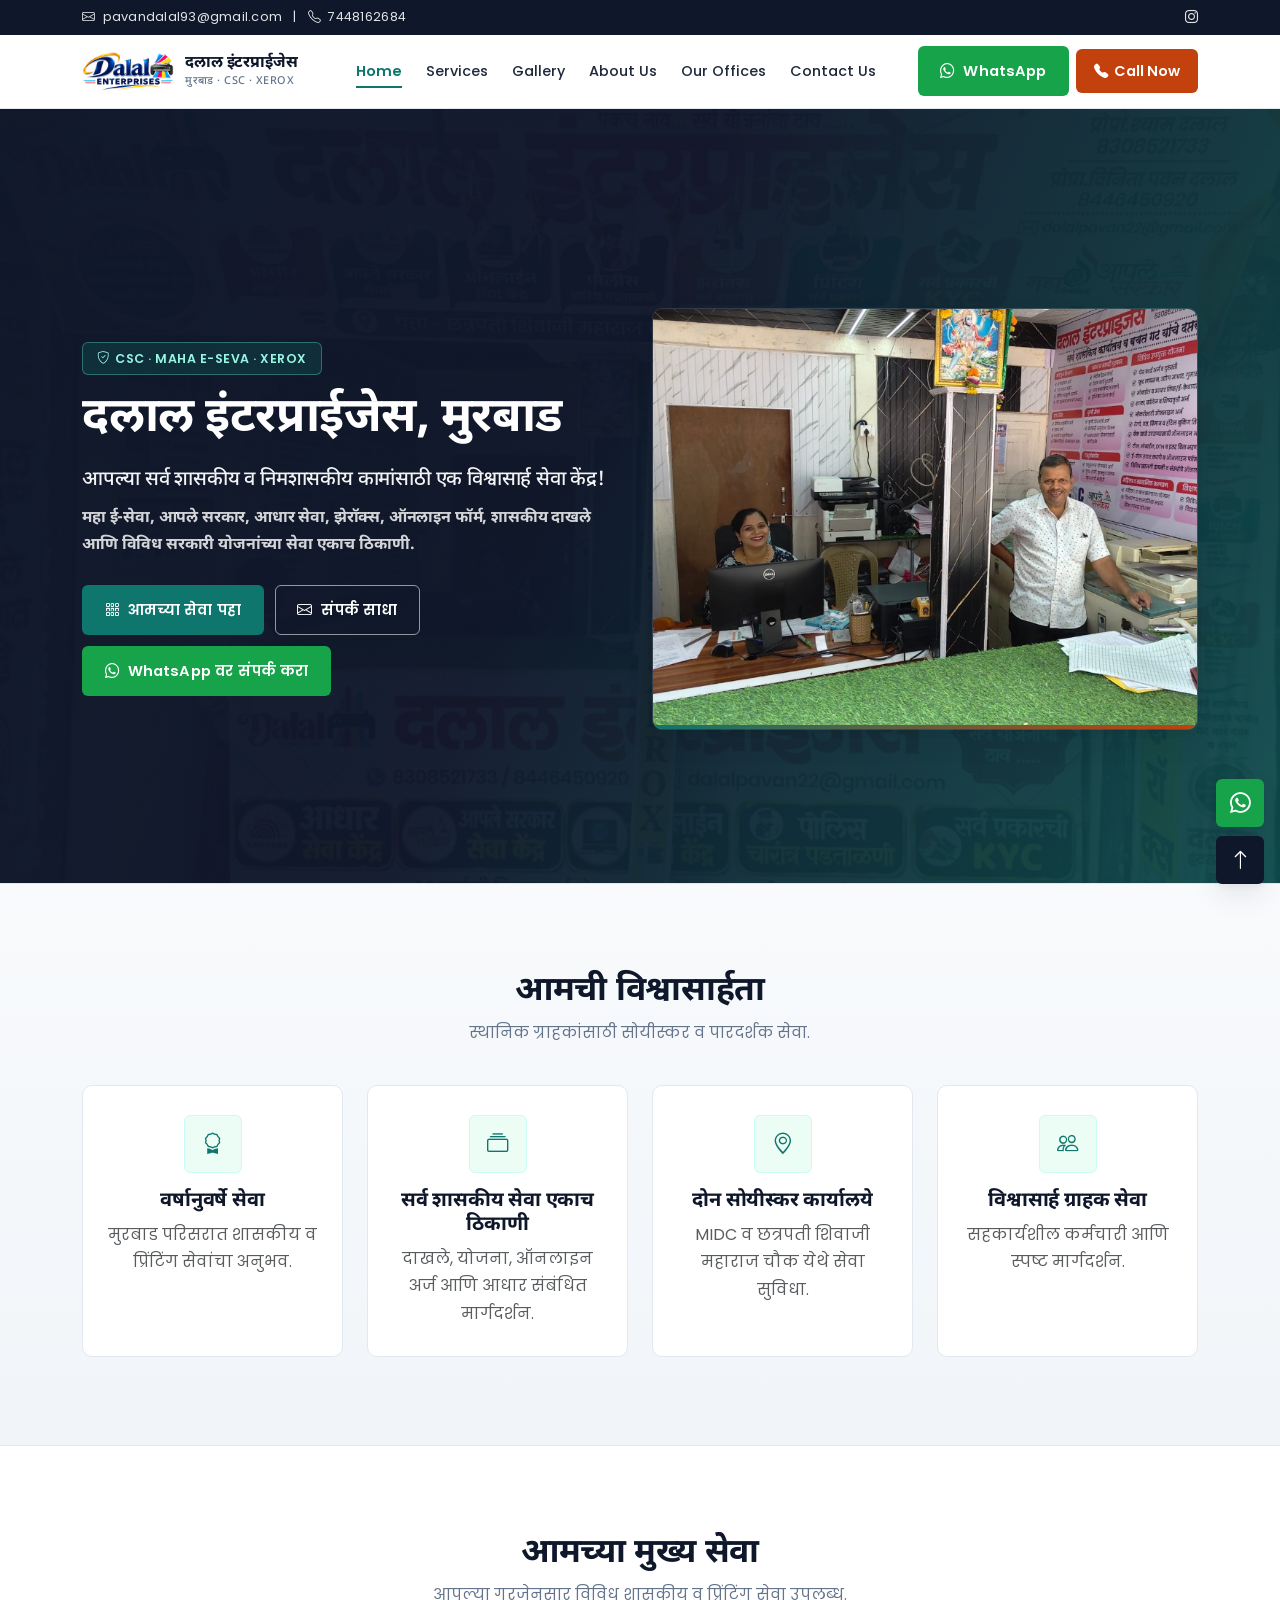
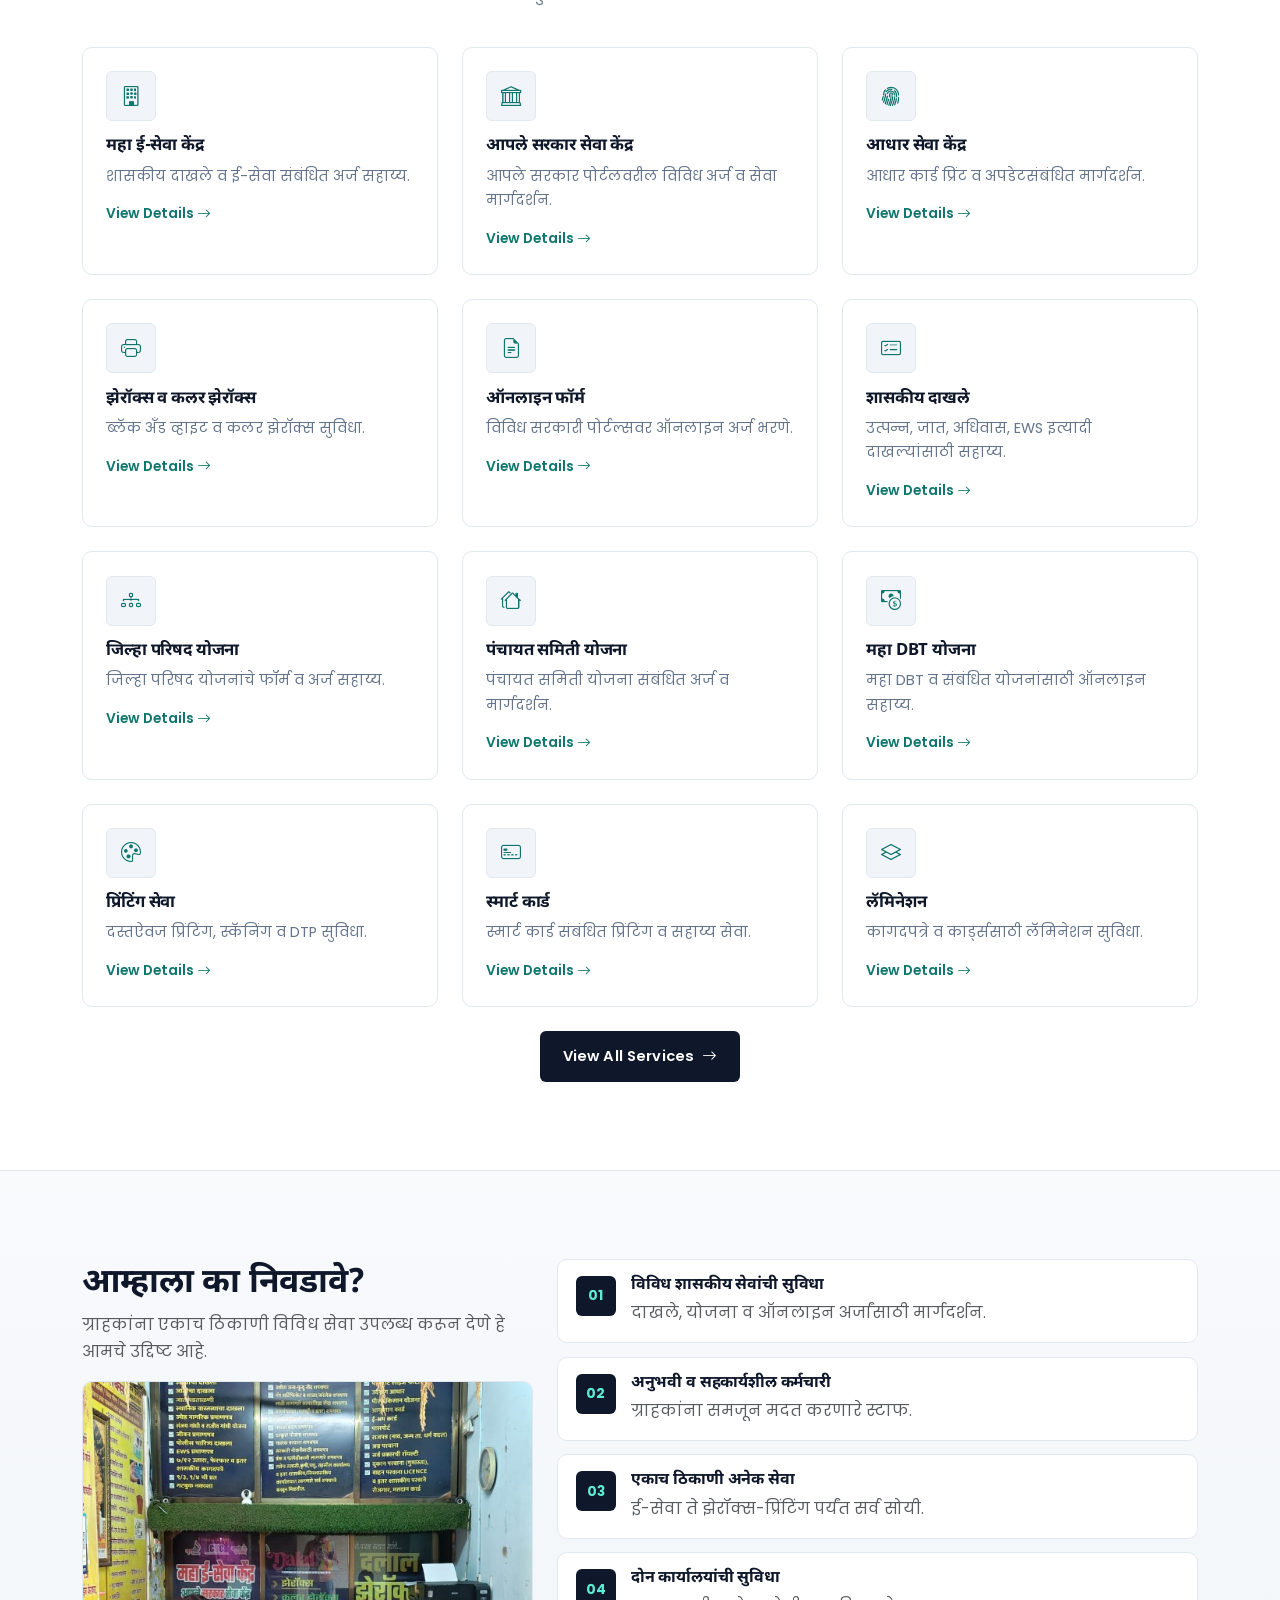
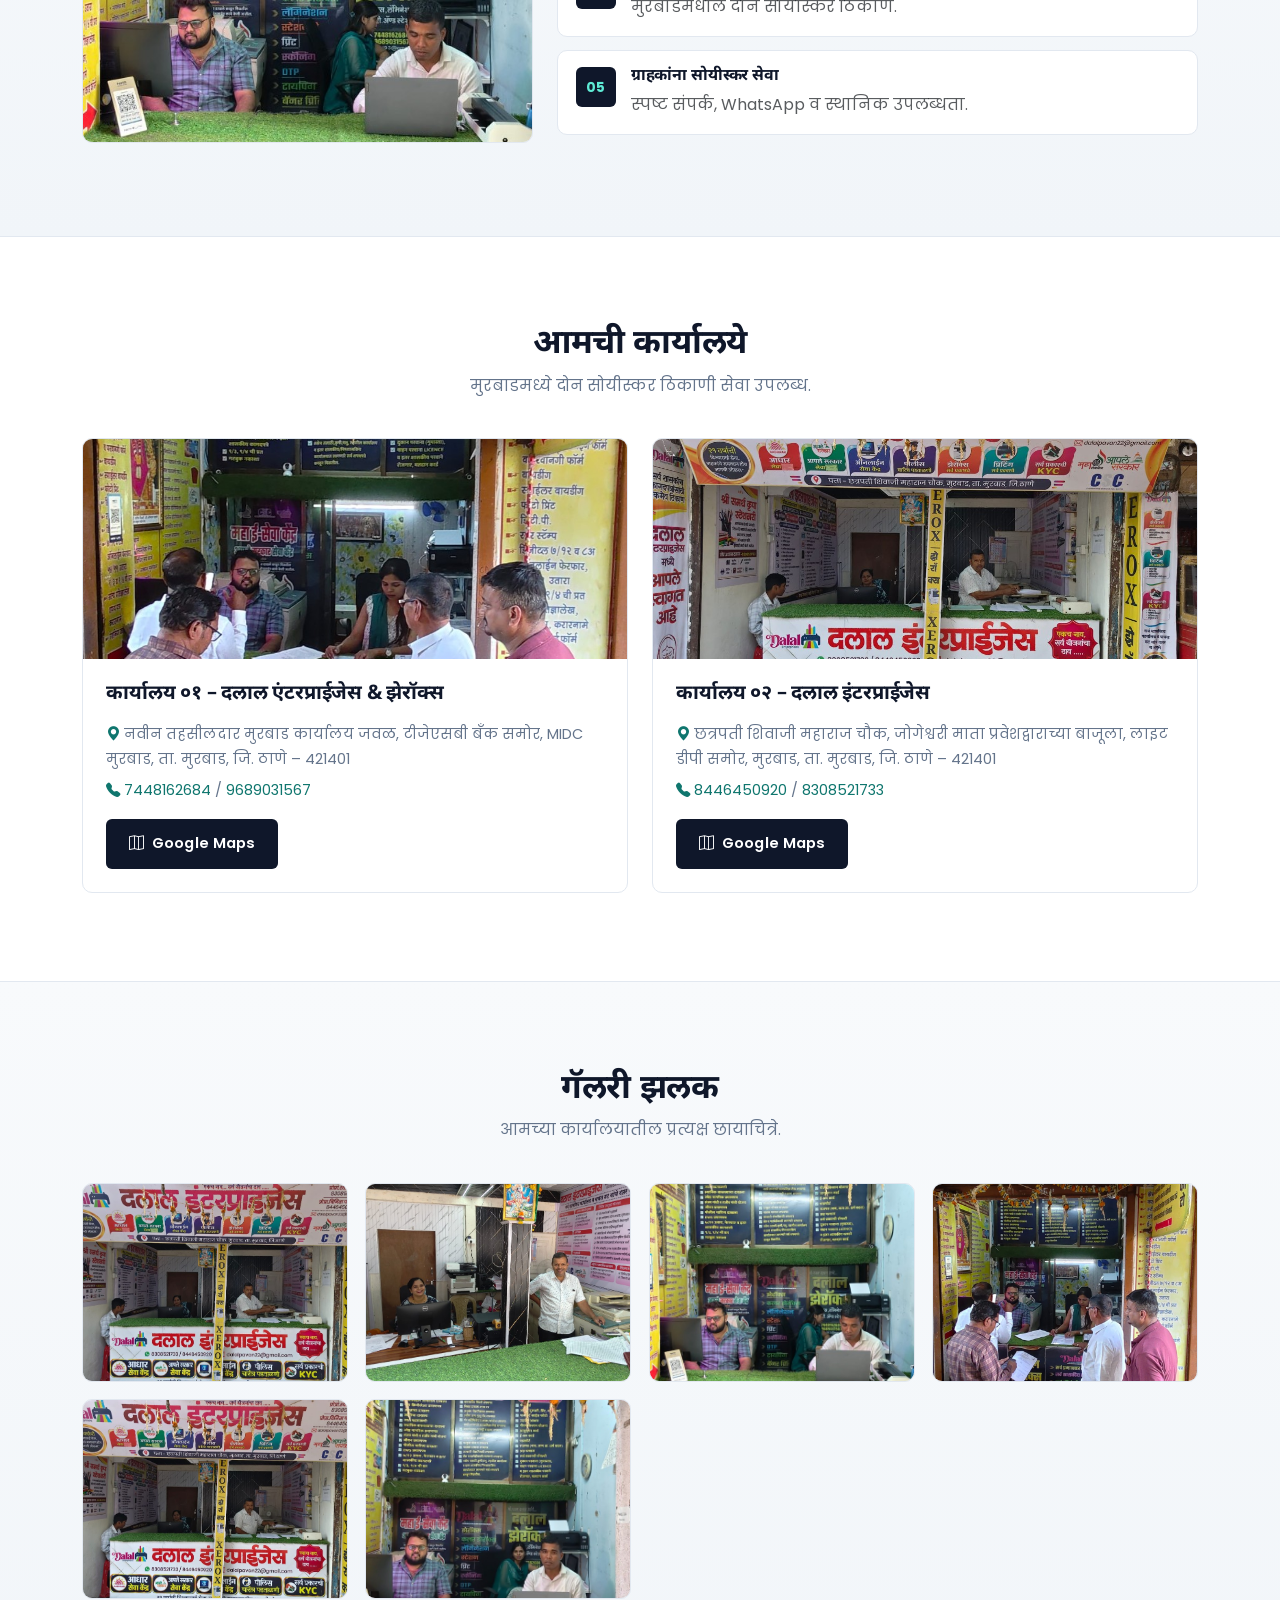
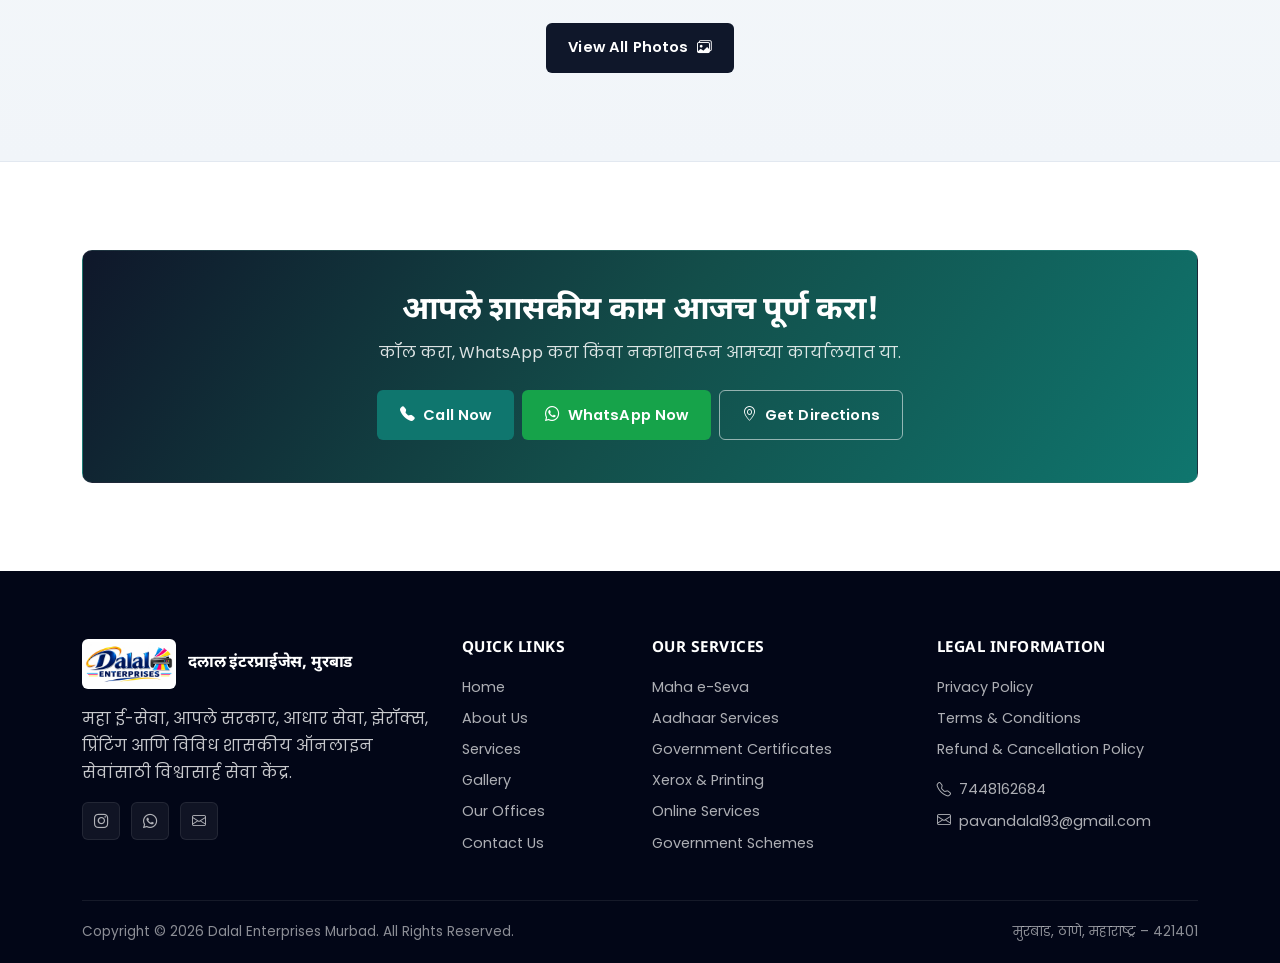
==== index.html @ dfba2c3f "Add files via upload" ====
<!DOCTYPE html>
<html lang="mr">
<head>
  <meta charset="UTF-8">
  <meta name="viewport" content="width=device-width, initial-scale=1.0">
  <title>दलाल इंटरप्राईजेस मुरबाड | Maha e-Seva, Aadhaar, Xerox & Online Services</title>
  <meta name="description" content="दलाल इंटरप्राईजेस, मुरबाड – महा ई-सेवा, आपले सरकार, आधार सेवा, झेरॉक्स, प्रिंटिंग आणि शासकीय ऑनलाइन सेवा. दोन कार्यालये, विश्वासार्ह सेवा.">
  <meta name="keywords" content="Dalal Enterprises Murbad, दलाल इंटरप्राईजेस मुरबाड, Maha E Seva Kendra Murbad, आपले सरकार सेवा केंद्र मुरबाड, Aadhaar Service Center Murbad, Xerox Shop Murbad">
  <link rel="canonical" href="https://YOUR-DOMAIN.com/">
  <meta property="og:title" content="दलाल इंटरप्राईजेस, मुरबाड">
  <meta property="og:description" content="आपल्या सर्व शासकीय व निमशासकीय कामांसाठी एक विश्वासार्ह सेवा केंद्र.">
  <meta property="og:type" content="website">
  <meta property="og:image" content="assets/images/logo/logo-dalal-enterprises.jpg">
  <link rel="icon" href="assets/images/logo/favicon.jpg" type="image/jpeg">
  <link rel="preconnect" href="https://fonts.googleapis.com">
  <link rel="preconnect" href="https://fonts.gstatic.com" crossorigin>
  <link href="https://fonts.googleapis.com/css2?family=Noto+Sans+Devanagari:wght@400;500;600;700&family=Poppins:wght@400;500;600;700&display=swap" rel="stylesheet">
  <link href="https://cdn.jsdelivr.net/npm/bootstrap@5.3.3/dist/css/bootstrap.min.css" rel="stylesheet">
  <link href="https://cdn.jsdelivr.net/npm/bootstrap-icons@1.11.3/font/bootstrap-icons.min.css" rel="stylesheet">
  <link rel="stylesheet" href="assets/css/style.css">
  <script type="application/ld+json">
  {
    "@context": "https://schema.org",
    "@type": "LocalBusiness",
    "name": "Dalal Enterprises Murbad",
    "alternateName": "दलाल इंटरप्राईजेस मुरबाड",
    "image": "assets/images/logo/logo-dalal-enterprises.jpg",
    "email": "pavandalal93@gmail.com",
    "telephone": ["+91-7448162684", "+91-9689031567", "+91-8446450920", "+91-8308521733"],
    "address": {
      "@type": "PostalAddress",
      "addressLocality": "Murbad",
      "addressRegion": "Maharashtra",
      "postalCode": "421401",
      "addressCountry": "IN"
    },
    "url": "https://YOUR-DOMAIN.com/",
    "sameAs": ["https://www.instagram.com/dalal_enterprises_murbad_3332/"]
  }
  </script>
</head>
<body>
  <div id="site-header"></div>

  <section class="hero">
    <div class="hero-bg" style="background-image:url('assets/images/office/office-exterior-01.jpg')"></div>
    <div class="hero-overlay"></div>
    <div class="container">
      <div class="row align-items-center g-4">
        <div class="col-lg-6 hero-content">
          <div class="hero-badge"><i class="bi bi-shield-check"></i> CSC · Maha e-Seva · Xerox</div>
          <h1 class="mr">दलाल इंटरप्राईजेस, मुरबाड</h1>
          <p class="lead mr mb-2">आपल्या सर्व शासकीय व निमशासकीय कामांसाठी एक विश्वासार्ह सेवा केंद्र!</p>
          <p class="mr">महा ई-सेवा, आपले सरकार, आधार सेवा, झेरॉक्स, ऑनलाइन फॉर्म, शासकीय दाखले आणि विविध सरकारी योजनांच्या सेवा एकाच ठिकाणी.</p>
          <div class="hero-btns">
            <a href="services.html" class="btn-accent"><i class="bi bi-grid-3x3-gap"></i> आमच्या सेवा पहा</a>
            <a href="contact.html" class="btn-outline-custom"><i class="bi bi-envelope"></i> संपर्क साधा</a>
            <a href="https://wa.me/917448162684" class="btn-whatsapp" target="_blank" rel="noopener"><i class="bi bi-whatsapp"></i> WhatsApp वर संपर्क करा</a>
          </div>
        </div>
        <div class="col-lg-6">
          <div class="hero-image-card">
            <img src="assets/images/office/office-interior-01.jpg" alt="दलाल इंटरप्राईजेस मुरबाड कार्यालय आतील दृश्य" loading="eager">
          </div>
        </div>
      </div>
    </div>
  </section>

  <section class="section section-light">
    <div class="container">
      <div class="text-center mb-4">
        <h2 class="section-title mr">आमची विश्वासार्हता</h2>
        <p class="section-sub">स्थानिक ग्राहकांसाठी सोयीस्कर व पारदर्शक सेवा.</p>
      </div>
      <div class="row g-4">
        <div class="col-md-6 col-lg-3">
          <div class="card-soft trust-card">
            <div class="trust-icon"><i class="bi bi-award"></i></div>
            <h3 class="h5 mr">वर्षानुवर्षे सेवा</h3>
            <p class="mb-0 text-muted">मुरबाड परिसरात शासकीय व प्रिंटिंग सेवांचा अनुभव.</p>
          </div>
        </div>
        <div class="col-md-6 col-lg-3">
          <div class="card-soft trust-card">
            <div class="trust-icon"><i class="bi bi-collection"></i></div>
            <h3 class="h5 mr">सर्व शासकीय सेवा एकाच ठिकाणी</h3>
            <p class="mb-0 text-muted">दाखले, योजना, ऑनलाइन अर्ज आणि आधार संबंधित मार्गदर्शन.</p>
          </div>
        </div>
        <div class="col-md-6 col-lg-3">
          <div class="card-soft trust-card">
            <div class="trust-icon"><i class="bi bi-geo-alt"></i></div>
            <h3 class="h5 mr">दोन सोयीस्कर कार्यालये</h3>
            <p class="mb-0 text-muted">MIDC व छत्रपती शिवाजी महाराज चौक येथे सेवा सुविधा.</p>
          </div>
        </div>
        <div class="col-md-6 col-lg-3">
          <div class="card-soft trust-card">
            <div class="trust-icon"><i class="bi bi-people"></i></div>
            <h3 class="h5 mr">विश्वासार्ह ग्राहक सेवा</h3>
            <p class="mb-0 text-muted">सहकार्यशील कर्मचारी आणि स्पष्ट मार्गदर्शन.</p>
          </div>
        </div>
      </div>
    </div>
  </section>

  <section class="section">
    <div class="container">
      <div class="text-center">
        <h2 class="section-title mr">आमच्या मुख्य सेवा</h2>
        <p class="section-sub">आपल्या गरजेनुसार विविध शासकीय व प्रिंटिंग सेवा उपलब्ध.</p>
      </div>
      <div class="row g-4">
        <div class="col-md-6 col-lg-4">
          <div class="card-soft service-card">
            <div class="icon-box"><i class="bi bi-building"></i></div>
            <h3 class="mr">महा ई-सेवा केंद्र</h3>
            <p>शासकीय दाखले व ई-सेवा संबंधित अर्ज सहाय्य.</p>
            <a class="more" href="services.html#maha-eseva">View Details <i class="bi bi-arrow-right"></i></a>
          </div>
        </div>
        <div class="col-md-6 col-lg-4">
          <div class="card-soft service-card">
            <div class="icon-box"><i class="bi bi-bank"></i></div>
            <h3 class="mr">आपले सरकार सेवा केंद्र</h3>
            <p>आपले सरकार पोर्टलवरील विविध अर्ज व सेवा मार्गदर्शन.</p>
            <a class="more" href="services.html#maha-eseva">View Details <i class="bi bi-arrow-right"></i></a>
          </div>
        </div>
        <div class="col-md-6 col-lg-4">
          <div class="card-soft service-card">
            <div class="icon-box"><i class="bi bi-fingerprint"></i></div>
            <h3 class="mr">आधार सेवा केंद्र</h3>
            <p>आधार कार्ड प्रिंट व अपडेटसंबंधित मार्गदर्शन.</p>
            <a class="more" href="services.html#aadhaar">View Details <i class="bi bi-arrow-right"></i></a>
          </div>
        </div>
        <div class="col-md-6 col-lg-4">
          <div class="card-soft service-card">
            <div class="icon-box"><i class="bi bi-printer"></i></div>
            <h3 class="mr">झेरॉक्स व कलर झेरॉक्स</h3>
            <p>ब्लॅक अँड व्हाइट व कलर झेरॉक्स सुविधा.</p>
            <a class="more" href="services.html#xerox">View Details <i class="bi bi-arrow-right"></i></a>
          </div>
        </div>
        <div class="col-md-6 col-lg-4">
          <div class="card-soft service-card">
            <div class="icon-box"><i class="bi bi-file-earmark-text"></i></div>
            <h3 class="mr">ऑनलाइन फॉर्म</h3>
            <p>विविध सरकारी पोर्टल्सवर ऑनलाइन अर्ज भरणे.</p>
            <a class="more" href="services.html#online">View Details <i class="bi bi-arrow-right"></i></a>
          </div>
        </div>
        <div class="col-md-6 col-lg-4">
          <div class="card-soft service-card">
            <div class="icon-box"><i class="bi bi-card-checklist"></i></div>
            <h3 class="mr">शासकीय दाखले</h3>
            <p>उत्पन्न, जात, अधिवास, EWS इत्यादी दाखल्यांसाठी सहाय्य.</p>
            <a class="more" href="services.html#certificates">View Details <i class="bi bi-arrow-right"></i></a>
          </div>
        </div>
        <div class="col-md-6 col-lg-4">
          <div class="card-soft service-card">
            <div class="icon-box"><i class="bi bi-diagram-3"></i></div>
            <h3 class="mr">जिल्हा परिषद योजना</h3>
            <p>जिल्हा परिषद योजनांचे फॉर्म व अर्ज सहाय्य.</p>
            <a class="more" href="services.html#schemes">View Details <i class="bi bi-arrow-right"></i></a>
          </div>
        </div>
        <div class="col-md-6 col-lg-4">
          <div class="card-soft service-card">
            <div class="icon-box"><i class="bi bi-houses"></i></div>
            <h3 class="mr">पंचायत समिती योजना</h3>
            <p>पंचायत समिती योजना संबंधित अर्ज व मार्गदर्शन.</p>
            <a class="more" href="services.html#schemes">View Details <i class="bi bi-arrow-right"></i></a>
          </div>
        </div>
        <div class="col-md-6 col-lg-4">
          <div class="card-soft service-card">
            <div class="icon-box"><i class="bi bi-cash-coin"></i></div>
            <h3 class="mr">महा DBT योजना</h3>
            <p>महा DBT व संबंधित योजनांसाठी ऑनलाइन सहाय्य.</p>
            <a class="more" href="services.html#schemes">View Details <i class="bi bi-arrow-right"></i></a>
          </div>
        </div>
        <div class="col-md-6 col-lg-4">
          <div class="card-soft service-card">
            <div class="icon-box"><i class="bi bi-palette"></i></div>
            <h3 class="mr">प्रिंटिंग सेवा</h3>
            <p>दस्तऐवज प्रिंटिंग, स्कॅनिंग व DTP सुविधा.</p>
            <a class="more" href="services.html#xerox">View Details <i class="bi bi-arrow-right"></i></a>
          </div>
        </div>
        <div class="col-md-6 col-lg-4">
          <div class="card-soft service-card">
            <div class="icon-box"><i class="bi bi-credit-card-2-front"></i></div>
            <h3 class="mr">स्मार्ट कार्ड</h3>
            <p>स्मार्ट कार्ड संबंधित प्रिंटिंग व सहाय्य सेवा.</p>
            <a class="more" href="services.html#xerox">View Details <i class="bi bi-arrow-right"></i></a>
          </div>
        </div>
        <div class="col-md-6 col-lg-4">
          <div class="card-soft service-card">
            <div class="icon-box"><i class="bi bi-layers"></i></div>
            <h3 class="mr">लॅमिनेशन</h3>
            <p>कागदपत्रे व कार्ड्ससाठी लॅमिनेशन सुविधा.</p>
            <a class="more" href="services.html#xerox">View Details <i class="bi bi-arrow-right"></i></a>
          </div>
        </div>
      </div>
      <div class="text-center mt-4">
        <a href="services.html" class="btn-primary-custom">View All Services <i class="bi bi-arrow-right"></i></a>
      </div>
    </div>
  </section>

  <section class="section section-light">
    <div class="container">
      <div class="row g-4 align-items-center">
        <div class="col-lg-5">
          <h2 class="section-title mr">आम्हाला का निवडावे?</h2>
          <p class="text-muted">ग्राहकांना एकाच ठिकाणी विविध सेवा उपलब्ध करून देणे हे आमचे उद्दिष्ट आहे.</p>
          <div class="about-image mt-3">
            <img src="assets/images/office/office-counter-01.jpg" alt="दलाल झेरॉक्स सेवा काउंटर" loading="lazy">
          </div>
        </div>
        <div class="col-lg-7">
          <div class="why-item"><div class="num">01</div><div><h3 class="h6 mr mb-1">विविध शासकीय सेवांची सुविधा</h3><p class="mb-0 text-muted">दाखले, योजना व ऑनलाइन अर्जांसाठी मार्गदर्शन.</p></div></div>
          <div class="why-item"><div class="num">02</div><div><h3 class="h6 mr mb-1">अनुभवी व सहकार्यशील कर्मचारी</h3><p class="mb-0 text-muted">ग्राहकांना समजून मदत करणारे स्टाफ.</p></div></div>
          <div class="why-item"><div class="num">03</div><div><h3 class="h6 mr mb-1">एकाच ठिकाणी अनेक सेवा</h3><p class="mb-0 text-muted">ई-सेवा ते झेरॉक्स-प्रिंटिंग पर्यंत सर्व सोयी.</p></div></div>
          <div class="why-item"><div class="num">04</div><div><h3 class="h6 mr mb-1">दोन कार्यालयांची सुविधा</h3><p class="mb-0 text-muted">मुरबाडमधील दोन सोयीस्कर ठिकाणे.</p></div></div>
          <div class="why-item"><div class="num">05</div><div><h3 class="h6 mr mb-1">ग्राहकांना सोयीस्कर सेवा</h3><p class="mb-0 text-muted">स्पष्ट संपर्क, WhatsApp व स्थानिक उपलब्धता.</p></div></div>
        </div>
      </div>
    </div>
  </section>

  <section class="section" id="offices">
    <div class="container">
      <div class="text-center">
        <h2 class="section-title mr">आमची कार्यालये</h2>
        <p class="section-sub">मुरबाडमध्ये दोन सोयीस्कर ठिकाणी सेवा उपलब्ध.</p>
      </div>
      <div class="row g-4">
        <div class="col-lg-6">
          <div class="card-soft office-card">
            <img src="assets/images/office/office-counter-02.jpg" alt="कार्यालय ०१ – दलाल एंटरप्राईजेस अँड झेरॉक्स" loading="lazy">
            <div class="body">
              <h3 class="h5 mr">कार्यालय ०१ – दलाल एंटरप्राईजेस &amp; झेरॉक्स</h3>
              <div class="meta">
                <span><i class="bi bi-geo-alt-fill"></i> नवीन तहसीलदार मुरबाड कार्यालय जवळ, टीजेएसबी बँक समोर, MIDC मुरबाड, ता. मुरबाड, जि. ठाणे – 421401</span>
                <span><i class="bi bi-telephone-fill"></i> <a href="tel:+917448162684">7448162684</a> / <a href="tel:+919689031567">9689031567</a></span>
              </div>
              <a class="btn-primary-custom" href="https://maps.app.goo.gl/83HwfqcypYwL7k4f9?g_st=ac" target="_blank" rel="noopener"><i class="bi bi-map"></i> Google Maps</a>
            </div>
          </div>
        </div>
        <div class="col-lg-6">
          <div class="card-soft office-card">
            <img src="assets/images/office/office-exterior-01.jpg" alt="कार्यालय ०२ – दलाल इंटरप्राईजेस छत्रपती शिवाजी महाराज चौक" loading="lazy">
            <div class="body">
              <h3 class="h5 mr">कार्यालय ०२ – दलाल इंटरप्राईजेस</h3>
              <div class="meta">
                <span><i class="bi bi-geo-alt-fill"></i> छत्रपती शिवाजी महाराज चौक, जोगेश्वरी माता प्रवेशद्वाराच्या बाजूला, लाइट डीपी समोर, मुरबाड, ता. मुरबाड, जि. ठाणे – 421401</span>
                <span><i class="bi bi-telephone-fill"></i> <a href="tel:+918446450920">8446450920</a> / <a href="tel:+918308521733">8308521733</a></span>
              </div>
              <a class="btn-primary-custom" href="https://maps.app.goo.gl/RDcsqr46Qpu5eAHUA?g_st=ac" target="_blank" rel="noopener"><i class="bi bi-map"></i> Google Maps</a>
            </div>
          </div>
        </div>
      </div>
    </div>
  </section>

  <section class="section section-light">
    <div class="container">
      <div class="text-center">
        <h2 class="section-title mr">गॅलरी झलक</h2>
        <p class="section-sub">आमच्या कार्यालयातील प्रत्यक्ष छायाचित्रे.</p>
      </div>
      <div class="gallery-grid">
        <div class="gallery-item"><img src="assets/images/gallery/office-exterior-01.jpg" alt="दलाल इंटरप्राईजेस बाहेरील दृश्य" data-lightbox data-caption="कार्यालय बाहेरील दृश्य" loading="lazy"><div class="overlay">Office Exterior</div></div>
        <div class="gallery-item"><img src="assets/images/gallery/office-interior-01.jpg" alt="कार्यालय आतील दृश्य" data-lightbox data-caption="कार्यालय आतील दृश्य" loading="lazy"><div class="overlay">Shop Interior</div></div>
        <div class="gallery-item"><img src="assets/images/gallery/office-counter-01.jpg" alt="सेवा काउंटर" data-lightbox data-caption="सेवा काउंटर" loading="lazy"><div class="overlay">Service Counter</div></div>
        <div class="gallery-item"><img src="assets/images/gallery/office-counter-02.jpg" alt="दलाल झेरॉक्स काउंटर" data-lightbox data-caption="दलाल झेरॉक्स" loading="lazy"><div class="overlay">Dalal Xerox</div></div>
        <div class="gallery-item"><img src="assets/images/gallery/office-exterior-02.jpg" alt="स्टोअरफ्रंट बॅनर" data-lightbox data-caption="स्टोअरफ्रंट" loading="lazy"><div class="overlay">Storefront</div></div>
        <div class="gallery-item"><img src="assets/images/gallery/office-counter-03.jpg" alt="टीम व ग्राहक सेवा" data-lightbox data-caption="Team & Staff" loading="lazy"><div class="overlay">Team</div></div>
      </div>
      <div class="text-center mt-4">
        <a href="gallery.html" class="btn-primary-custom">View All Photos <i class="bi bi-images"></i></a>
      </div>
    </div>
  </section>

  <section class="section">
    <div class="container">
      <div class="cta-band">
        <h2 class="mr mb-2">आपले शासकीय काम आजच पूर्ण करा!</h2>
        <p class="mb-4">कॉल करा, WhatsApp करा किंवा नकाशावरून आमच्या कार्यालयात या.</p>
        <div class="d-flex flex-wrap justify-content-center gap-2">
          <a href="tel:+917448162684" class="btn-accent"><i class="bi bi-telephone-fill"></i> Call Now</a>
          <a href="https://wa.me/917448162684" class="btn-whatsapp" target="_blank" rel="noopener"><i class="bi bi-whatsapp"></i> WhatsApp Now</a>
          <a href="contact.html#offices" class="btn-outline-custom"><i class="bi bi-geo-alt"></i> Get Directions</a>
        </div>
      </div>
    </div>
  </section>

  <div id="site-footer"></div>
  <script src="https://cdn.jsdelivr.net/npm/bootstrap@5.3.3/dist/js/bootstrap.bundle.min.js"></script>
  <script src="assets/js/main.js"></script>
</body>
</html>
---- assets/css/style.css ----
/* Dalal Enterprises Murbad – Professional Slate + Teal Theme */
:root {
  --primary: #0F172A;
  --secondary: #0F766E;
  --secondary-dark: #0D5C56;
  --accent: #C2410C;
  --accent-soft: #FFF7ED;
  --white: #FFFFFF;
  --light: #F1F5F9;
  --surface: #FFFFFF;
  --border: #E2E8F0;
  --text: #1E293B;
  --muted: #64748B;
  --success: #16A34A;
  --shadow: 0 1px 3px rgba(15, 23, 42, 0.06), 0 4px 12px rgba(15, 23, 42, 0.04);
  --shadow-lg: 0 4px 6px rgba(15, 23, 42, 0.04), 0 12px 28px rgba(15, 23, 42, 0.08);
  --radius: 10px;
  --radius-sm: 6px;
  --transition: 0.25s ease;
}

* { box-sizing: border-box; }

html { scroll-behavior: smooth; }

body {
  font-family: "Poppins", "Noto Sans Devanagari", sans-serif;
  color: var(--text);
  background: var(--white);
  line-height: 1.7;
  overflow-x: hidden;
}

h1, h2, h3, h4, h5, h6,
.mr {
  font-family: "Noto Sans Devanagari", "Poppins", sans-serif;
  color: var(--primary);
  font-weight: 700;
  letter-spacing: -0.01em;
}

a { text-decoration: none; color: var(--secondary); transition: color var(--transition); }
a:hover { color: var(--secondary-dark); }

img { max-width: 100%; height: auto; }

.section { padding: 88px 0; }
.section-light {
  background:
    linear-gradient(180deg, #F8FAFC 0%, #F1F5F9 100%);
  border-top: 1px solid var(--border);
  border-bottom: 1px solid var(--border);
}
.section-title {
  font-size: clamp(1.55rem, 2.8vw, 2.1rem);
  margin-bottom: 0.45rem;
}
.section-sub {
  color: var(--muted);
  max-width: 680px;
  margin: 0 auto 2.4rem;
  font-size: 0.98rem;
}

/* Buttons – refined, not pill-shaped */
.btn-primary-custom,
.btn-accent,
.btn-outline-custom,
.btn-whatsapp {
  display: inline-flex;
  align-items: center;
  gap: 0.5rem;
  border-radius: var(--radius-sm);
  padding: 0.72rem 1.35rem;
  font-weight: 600;
  font-size: 0.92rem;
  border: 1.5px solid transparent;
  transition: all var(--transition);
  letter-spacing: 0.01em;
}

.btn-primary-custom {
  background: var(--primary);
  color: var(--white);
}
.btn-primary-custom:hover {
  background: #1E293B;
  color: var(--white);
}

.btn-accent {
  background: var(--secondary);
  color: var(--white);
}
.btn-accent:hover {
  background: var(--secondary-dark);
  color: var(--white);
}

.btn-outline-custom {
  background: transparent;
  border-color: rgba(255, 255, 255, 0.55);
  color: var(--white);
}
.btn-outline-custom:hover {
  background: var(--white);
  color: var(--primary);
  border-color: var(--white);
}

.btn-whatsapp {
  background: var(--success);
  color: var(--white);
}
.btn-whatsapp:hover {
  background: #15803D;
  color: var(--white);
}

.btn-call {
  background: var(--accent);
  color: var(--white);
  border-radius: var(--radius-sm);
  padding: 0.62rem 1.1rem;
  font-weight: 600;
  font-size: 0.9rem;
  display: inline-flex;
  align-items: center;
  gap: 0.4rem;
}
.btn-call:hover { background: #9A3412; color: var(--white); }

/* Top bar */
.top-bar {
  background: var(--primary);
  color: rgba(255, 255, 255, 0.88);
  font-size: 0.8rem;
  padding: 0.4rem 0;
  letter-spacing: 0.02em;
}
.top-bar a { color: rgba(255, 255, 255, 0.88); }
.top-bar a:hover { color: #5EEAD4; }

/* Navbar */
.navbar-dalal {
  background: rgba(255, 255, 255, 0.98);
  border-bottom: 1px solid var(--border);
  padding: 0.55rem 0;
  transition: box-shadow var(--transition), border-color var(--transition);
}
.navbar-dalal.scrolled {
  box-shadow: var(--shadow);
  border-bottom-color: transparent;
}

.navbar-brand {
  display: flex;
  align-items: center;
  gap: 0.7rem;
  color: var(--primary) !important;
  font-weight: 700;
}
.navbar-brand img {
  height: 46px;
  width: auto;
  object-fit: contain;
  border-radius: 4px;
}
.brand-text { line-height: 1.15; font-size: 1rem; }
.brand-text small {
  display: block;
  font-size: 0.68rem;
  color: var(--muted);
  font-weight: 500;
  letter-spacing: 0.04em;
  text-transform: uppercase;
  margin-top: 2px;
}

.navbar-nav .nav-link {
  color: var(--text) !important;
  font-weight: 500;
  font-size: 0.9rem;
  padding: 0.45rem 0.75rem !important;
  position: relative;
}
.navbar-nav .nav-link::after {
  content: "";
  position: absolute;
  left: 0.75rem;
  right: 0.75rem;
  bottom: 0.15rem;
  height: 2px;
  background: var(--secondary);
  transform: scaleX(0);
  transition: transform var(--transition);
}
.navbar-nav .nav-link:hover { color: var(--secondary) !important; }
.navbar-nav .nav-link:hover::after,
.navbar-nav .nav-link.active::after { transform: scaleX(1); }
.navbar-nav .nav-link.active { color: var(--secondary) !important; font-weight: 600; }

.nav-actions { display: flex; gap: 0.45rem; align-items: center; }

/* Page hero */
.page-hero {
  background:
    linear-gradient(135deg, #0F172A 0%, #134E4A 55%, #0F766E 100%);
  color: var(--white);
  padding: 96px 0 64px;
  position: relative;
  overflow: hidden;
}
.page-hero::before {
  content: "";
  position: absolute;
  inset: 0;
  background:
    radial-gradient(ellipse at 90% 10%, rgba(194, 65, 12, 0.18), transparent 42%),
    radial-gradient(ellipse at 10% 90%, rgba(94, 234, 212, 0.08), transparent 40%);
}
.page-hero h1 { color: var(--white); }
.page-hero p { color: rgba(255, 255, 255, 0.88); max-width: 680px; }
.breadcrumb-nav { font-size: 0.85rem; color: rgba(255,255,255,0.7); }
.breadcrumb-nav a { color: #99F6E4; }

/* Home hero */
.hero {
  position: relative;
  min-height: 86vh;
  display: flex;
  align-items: center;
  background: var(--primary);
  overflow: hidden;
  padding: 118px 0 72px;
}
.hero-bg {
  position: absolute;
  inset: 0;
  background-size: cover;
  background-position: center;
  opacity: 0.22;
  filter: grayscale(0.15);
}
.hero-overlay {
  position: absolute;
  inset: 0;
  background:
    linear-gradient(115deg, rgba(15, 23, 42, 0.96) 0%, rgba(15, 23, 42, 0.82) 45%, rgba(13, 92, 86, 0.72) 100%);
}
.hero-content { position: relative; z-index: 2; color: var(--white); }
.hero-content h1 {
  color: var(--white);
  font-size: clamp(1.9rem, 4.5vw, 3rem);
  margin-bottom: 0.9rem;
  line-height: 1.2;
}
.hero-content .lead {
  color: rgba(255, 255, 255, 0.95);
  font-weight: 500;
}
.hero-content p { color: rgba(255, 255, 255, 0.82); }

.hero-badge {
  display: inline-flex;
  align-items: center;
  gap: 0.4rem;
  background: rgba(15, 118, 110, 0.25);
  border: 1px solid rgba(94, 234, 212, 0.35);
  color: #99F6E4;
  padding: 0.32rem 0.85rem;
  border-radius: var(--radius-sm);
  font-size: 0.78rem;
  font-weight: 600;
  letter-spacing: 0.04em;
  text-transform: uppercase;
  margin-bottom: 1rem;
}
.hero-btns { display: flex; flex-wrap: wrap; gap: 0.7rem; margin-top: 1.6rem; }
.hero-image-card {
  position: relative;
  z-index: 2;
  border-radius: var(--radius);
  overflow: hidden;
  box-shadow: var(--shadow-lg);
  border: 1px solid rgba(255, 255, 255, 0.12);
}
.hero-image-card img {
  width: 100%;
  height: 420px;
  object-fit: cover;
  display: block;
}
.hero-image-card::after {
  content: "";
  position: absolute;
  left: 0;
  right: 0;
  bottom: 0;
  height: 4px;
  background: linear-gradient(90deg, var(--secondary), var(--accent));
}

/* Cards */
.card-soft {
  background: var(--surface);
  border: 1px solid var(--border);
  border-radius: var(--radius);
  box-shadow: none;
  transition: transform var(--transition), border-color var(--transition), box-shadow var(--transition);
  height: 100%;
}
.card-soft:hover {
  transform: translateY(-4px);
  border-color: #CBD5E1;
  box-shadow: var(--shadow-lg);
}

.trust-card {
  text-align: center;
  padding: 1.85rem 1.3rem;
}
.trust-icon {
  width: 58px;
  height: 58px;
  border-radius: var(--radius-sm);
  background: #ECFDF5;
  color: var(--secondary);
  border: 1px solid #CCFBF1;
  display: inline-flex;
  align-items: center;
  justify-content: center;
  font-size: 1.35rem;
  margin-bottom: 1rem;
}

.service-card { padding: 1.45rem; }
.service-card .icon-box {
  width: 50px;
  height: 50px;
  border-radius: var(--radius-sm);
  background: var(--light);
  color: var(--secondary);
  border: 1px solid var(--border);
  display: flex;
  align-items: center;
  justify-content: center;
  font-size: 1.25rem;
  margin-bottom: 0.95rem;
}
.service-card h3 { font-size: 1.05rem; margin-bottom: 0.45rem; }
.service-card p { color: var(--muted); font-size: 0.9rem; margin-bottom: 0.7rem; }
.service-card .more {
  font-weight: 600;
  font-size: 0.86rem;
  color: var(--secondary);
}
.service-card .more i { transition: transform var(--transition); }
.service-card:hover .more i { transform: translateX(3px); }
.service-card:hover .icon-box {
  background: #ECFDF5;
  border-color: #99F6E4;
  color: var(--secondary-dark);
}

.office-card { overflow: hidden; }
.office-card img {
  width: 100%;
  height: 220px;
  object-fit: cover;
}
.office-card .body { padding: 1.45rem; }
.office-card .meta {
  display: flex;
  flex-direction: column;
  gap: 0.45rem;
  margin: 1rem 0;
  color: var(--muted);
  font-size: 0.9rem;
}
.office-card .meta i { color: var(--secondary); width: 18px; }

/* Why choose */
.why-item {
  display: flex;
  gap: 0.95rem;
  align-items: flex-start;
  padding: 1rem 1.1rem;
  background: var(--white);
  border: 1px solid var(--border);
  border-radius: var(--radius);
  margin-bottom: 0.85rem;
  transition: border-color var(--transition);
}
.why-item:hover { border-color: #99F6E4; }
.why-item .num {
  min-width: 40px;
  height: 40px;
  border-radius: var(--radius-sm);
  background: var(--primary);
  color: #5EEAD4;
  display: flex;
  align-items: center;
  justify-content: center;
  font-weight: 700;
  font-size: 0.85rem;
}

/* Gallery */
.gallery-grid {
  display: grid;
  grid-template-columns: repeat(auto-fill, minmax(260px, 1fr));
  gap: 1.1rem;
}
.gallery-item {
  position: relative;
  border-radius: var(--radius);
  overflow: hidden;
  cursor: pointer;
  border: 1px solid var(--border);
  aspect-ratio: 4/3;
}
.gallery-item img {
  width: 100%;
  height: 100%;
  object-fit: cover;
  transition: transform 0.4s ease;
}
.gallery-item:hover img { transform: scale(1.06); }
.gallery-item .overlay {
  position: absolute;
  inset: 0;
  background: linear-gradient(to top, rgba(15, 23, 42, 0.78), transparent 55%);
  display: flex;
  align-items: flex-end;
  padding: 1rem;
  opacity: 0;
  transition: opacity var(--transition);
  color: var(--white);
  font-weight: 600;
  font-size: 0.9rem;
}
.gallery-item:hover .overlay { opacity: 1; }

.gallery-filters {
  display: flex;
  flex-wrap: wrap;
  gap: 0.45rem;
  justify-content: center;
  margin-bottom: 2rem;
}
.gallery-filters .filter-btn {
  border: 1px solid var(--border);
  background: var(--white);
  color: var(--text);
  border-radius: var(--radius-sm);
  padding: 0.42rem 0.95rem;
  font-weight: 500;
  font-size: 0.85rem;
}
.gallery-filters .filter-btn.active,
.gallery-filters .filter-btn:hover {
  background: var(--primary);
  color: var(--white);
  border-color: var(--primary);
}

/* Lightbox */
.lightbox {
  position: fixed;
  inset: 0;
  background: rgba(15, 23, 42, 0.94);
  z-index: 2000;
  display: none;
  align-items: center;
  justify-content: center;
  padding: 1rem;
}
.lightbox.active { display: flex; }
.lightbox img {
  max-width: min(920px, 92vw);
  max-height: 82vh;
  border-radius: var(--radius);
  border: 1px solid rgba(255,255,255,0.1);
}
.lightbox-close,
.lightbox-nav {
  position: absolute;
  background: rgba(255,255,255,0.1);
  border: 1px solid rgba(255,255,255,0.15);
  color: white;
  width: 42px;
  height: 42px;
  border-radius: var(--radius-sm);
  font-size: 1.2rem;
  cursor: pointer;
}
.lightbox-close { top: 20px; right: 20px; }
.lightbox-prev { left: 16px; }
.lightbox-next { right: 16px; }
.lightbox-caption {
  position: absolute;
  bottom: 24px;
  left: 50%;
  transform: translateX(-50%);
  color: white;
  background: rgba(15, 23, 42, 0.7);
  border: 1px solid rgba(255,255,255,0.12);
  padding: 0.4rem 1rem;
  border-radius: var(--radius-sm);
  font-size: 0.88rem;
}

/* Contact */
.contact-card { padding: 1.65rem; }
.contact-form {
  background: var(--white);
  border: 1px solid var(--border);
  border-radius: var(--radius);
  padding: 2rem;
}
.form-control, .form-select {
  border-radius: var(--radius-sm);
  padding: 0.72rem 0.95rem;
  border: 1px solid var(--border);
  background: #F8FAFC;
}
.form-control:focus, .form-select:focus {
  border-color: var(--secondary);
  background: var(--white);
  box-shadow: 0 0 0 3px rgba(15, 118, 110, 0.12);
}
.map-embed {
  border: 0;
  border-radius: var(--radius);
  width: 100%;
  height: 280px;
  border: 1px solid var(--border) !important;
}

/* Legal */
.legal-content {
  background: var(--white);
  border: 1px solid var(--border);
  border-radius: var(--radius);
  padding: 2rem;
}
.legal-content h2 {
  font-size: 1.15rem;
  margin-top: 1.7rem;
  margin-bottom: 0.65rem;
  padding-bottom: 0.4rem;
  border-bottom: 1px solid var(--border);
}
.legal-content p, .legal-content li { color: var(--muted); }
.legal-content ul { padding-left: 1.2rem; }

/* CTA band */
.cta-band {
  background:
    linear-gradient(125deg, #0F172A 0%, #134E4A 50%, #0F766E 100%);
  color: var(--white);
  border-radius: var(--radius);
  padding: 2.6rem 2rem;
  text-align: center;
  border: 1px solid rgba(255,255,255,0.06);
}
.cta-band h2 { color: var(--white); }
.cta-band p { color: rgba(255,255,255,0.85); }

/* Footer */
.site-footer {
  background: #020617;
  color: rgba(255,255,255,0.78);
  padding-top: 68px;
}
.site-footer h5 {
  color: var(--white);
  margin-bottom: 1.1rem;
  font-size: 0.95rem;
  letter-spacing: 0.03em;
  text-transform: uppercase;
}
.site-footer a {
  color: rgba(255,255,255,0.68);
  display: block;
  margin-bottom: 0.42rem;
  font-size: 0.9rem;
}
.site-footer a:hover { color: #5EEAD4; }
.footer-brand {
  display: flex;
  align-items: center;
  gap: 0.75rem;
  margin-bottom: 1rem;
}
.footer-brand img {
  height: 50px;
  background: white;
  border-radius: 6px;
  padding: 3px;
}
.footer-brand span {
  color: white;
  font-weight: 700;
  font-size: 1.02rem;
}
.footer-bottom {
  border-top: 1px solid rgba(255,255,255,0.08);
  margin-top: 2.4rem;
  padding: 1.2rem 0;
  font-size: 0.85rem;
  color: rgba(255,255,255,0.55);
}
.social-link {
  display: inline-flex !important;
  width: 38px;
  height: 38px;
  border-radius: var(--radius-sm);
  background: rgba(255,255,255,0.06);
  border: 1px solid rgba(255,255,255,0.08);
  align-items: center;
  justify-content: center;
  margin-right: 0.45rem;
  margin-bottom: 0 !important;
}
.social-link:hover {
  background: var(--secondary);
  border-color: var(--secondary);
  color: var(--white) !important;
}

/* Floating buttons */
.float-btns {
  position: fixed;
  right: 16px;
  bottom: 16px;
  z-index: 1500;
  display: flex;
  flex-direction: column;
  gap: 0.55rem;
}
.float-btn {
  width: 48px;
  height: 48px;
  border-radius: var(--radius-sm);
  display: flex;
  align-items: center;
  justify-content: center;
  color: white !important;
  font-size: 1.3rem;
  box-shadow: var(--shadow-lg);
  border: none;
  cursor: pointer;
}
.float-whatsapp { background: var(--success); }
.float-top {
  background: var(--primary);
  opacity: 0;
  pointer-events: none;
  transition: opacity var(--transition);
}
.float-top.show { opacity: 1; pointer-events: auto; }

/* Category */
.category-block { margin-bottom: 2.8rem; }
.category-block .cat-head {
  display: flex;
  align-items: center;
  gap: 0.75rem;
  margin-bottom: 1.2rem;
  padding-bottom: 0.75rem;
  border-bottom: 2px solid var(--border);
}
.category-block .cat-head i {
  width: 42px;
  height: 42px;
  border-radius: var(--radius-sm);
  background: var(--primary);
  color: #5EEAD4;
  display: flex;
  align-items: center;
  justify-content: center;
}
.notice-box {
  background: var(--accent-soft);
  border-left: 3px solid var(--accent);
  border-radius: var(--radius-sm);
  padding: 0.95rem 1.15rem;
  color: var(--text);
  font-size: 0.9rem;
  border: 1px solid #FFEDD5;
  border-left-width: 3px;
}

/* About */
.about-image {
  border-radius: var(--radius);
  overflow: hidden;
  border: 1px solid var(--border);
}
.about-image img {
  width: 100%;
  height: 360px;
  object-fit: cover;
}
.mission-card {
  background: linear-gradient(145deg, #0F172A, #134E4A);
  color: white;
  border-radius: var(--radius);
  padding: 2rem;
}
.mission-card h3 { color: #5EEAD4; }

/* 404 */
.error-wrap {
  min-height: 70vh;
  display: flex;
  align-items: center;
  text-align: center;
  padding: 100px 0;
  background: var(--light);
}
.error-wrap .code {
  font-size: 5.5rem;
  font-weight: 800;
  color: var(--primary);
  line-height: 1;
  letter-spacing: -0.04em;
}

.text-accent { color: var(--accent) !important; }
.bg-soft { background: var(--light); }
.rounded-16 { border-radius: var(--radius); }
.text-primary { color: var(--secondary) !important; }

@media (max-width: 991.98px) {
  .nav-actions { width: 100%; margin-top: 0.75rem; }
  .nav-actions .btn-call,
  .nav-actions .btn-whatsapp { flex: 1; justify-content: center; }
  .hero { min-height: auto; padding: 108px 0 56px; }
  .hero-image-card { margin-top: 1.75rem; }
  .hero-image-card img { height: 270px; }
  .section { padding: 64px 0; }
}

@media (max-width: 575.98px) {
  .navbar-brand img { height: 40px; }
  .brand-text { font-size: 0.92rem; }
  .float-btn { width: 46px; height: 46px; }
  .cta-band { padding: 1.7rem 1.15rem; }
}
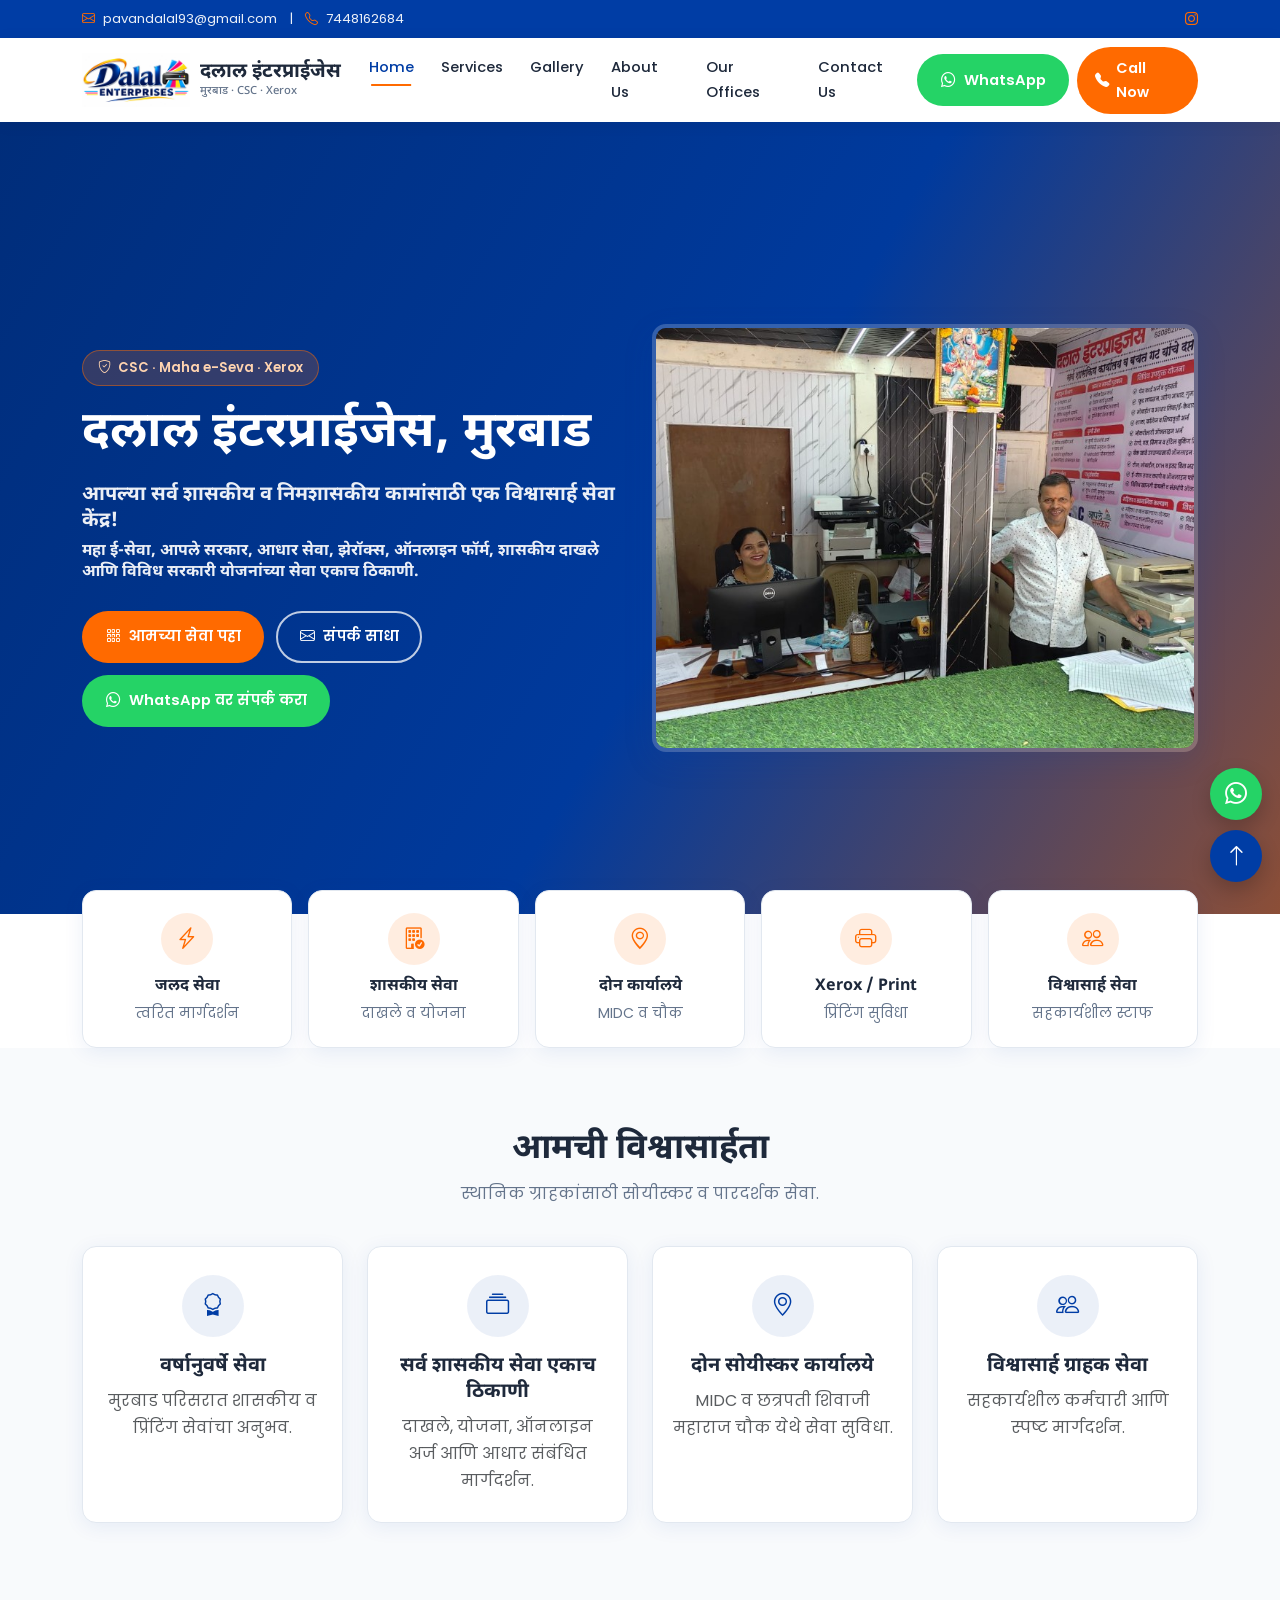
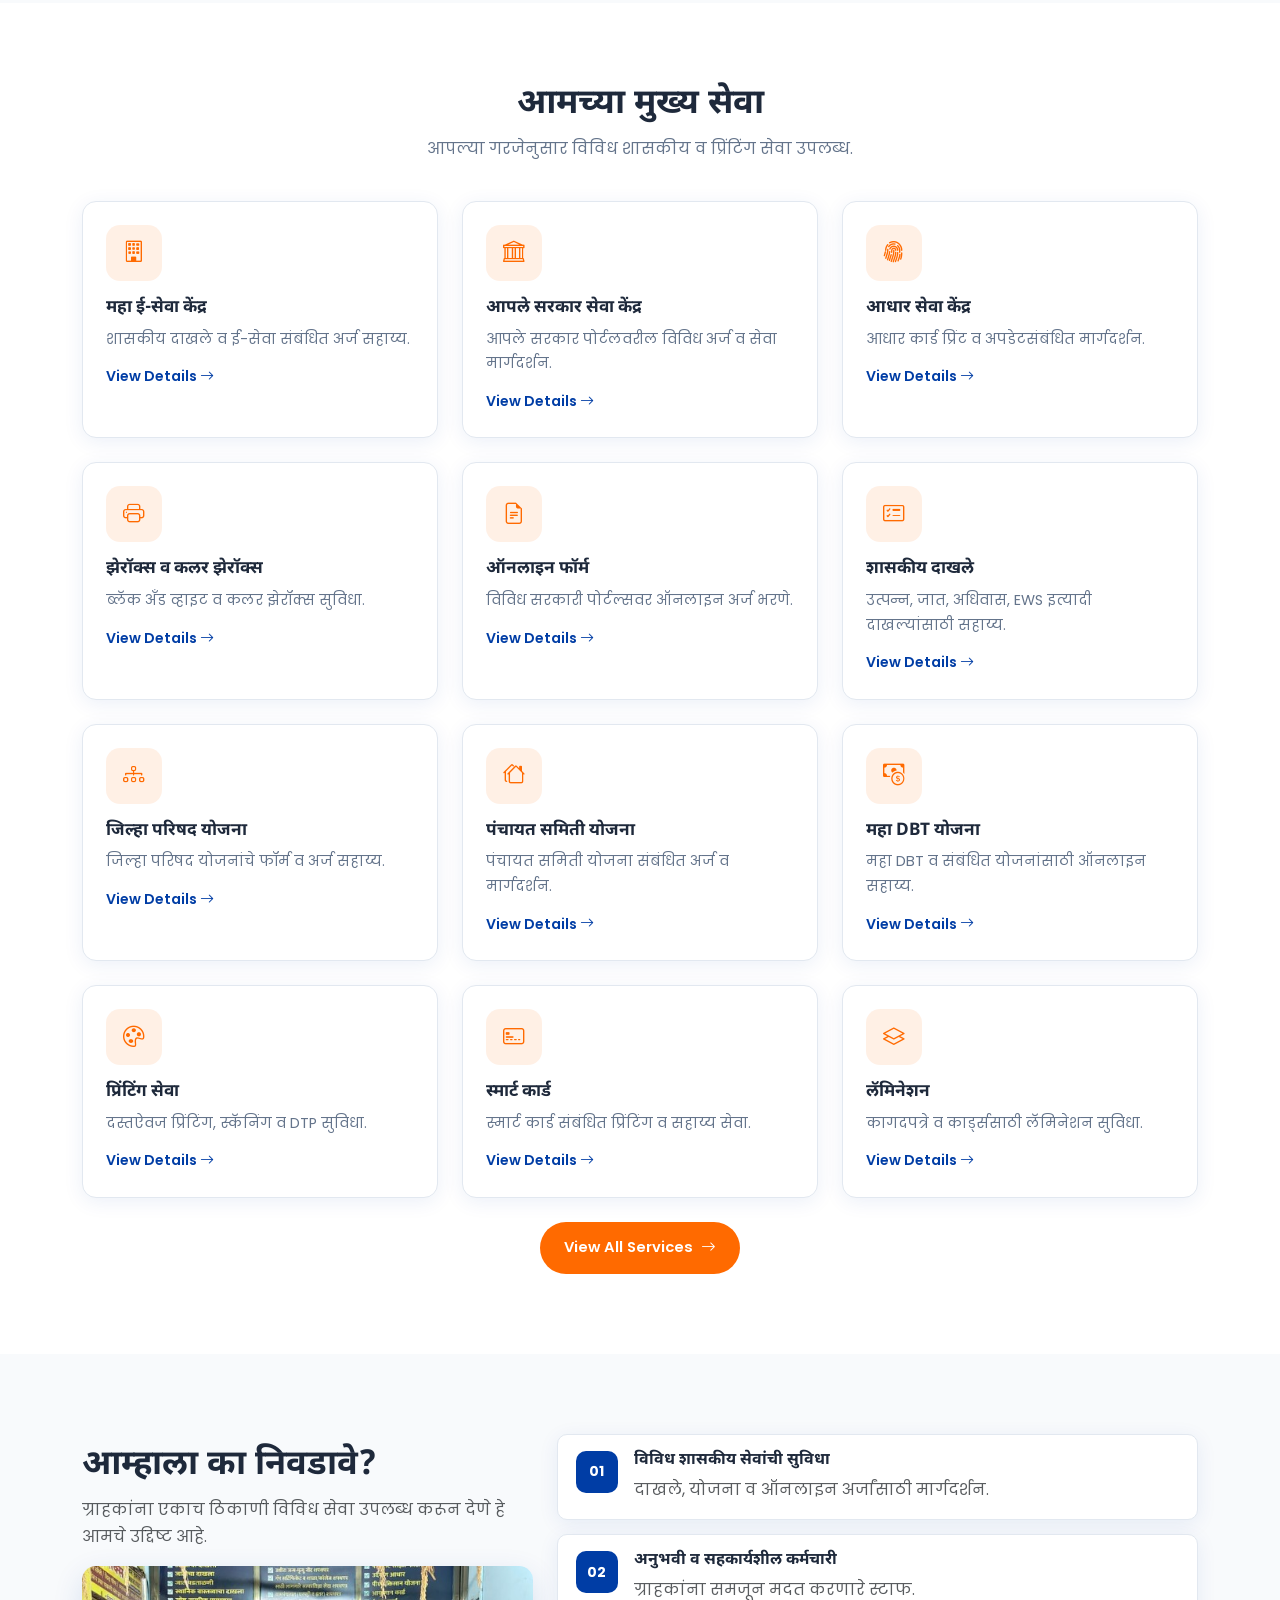
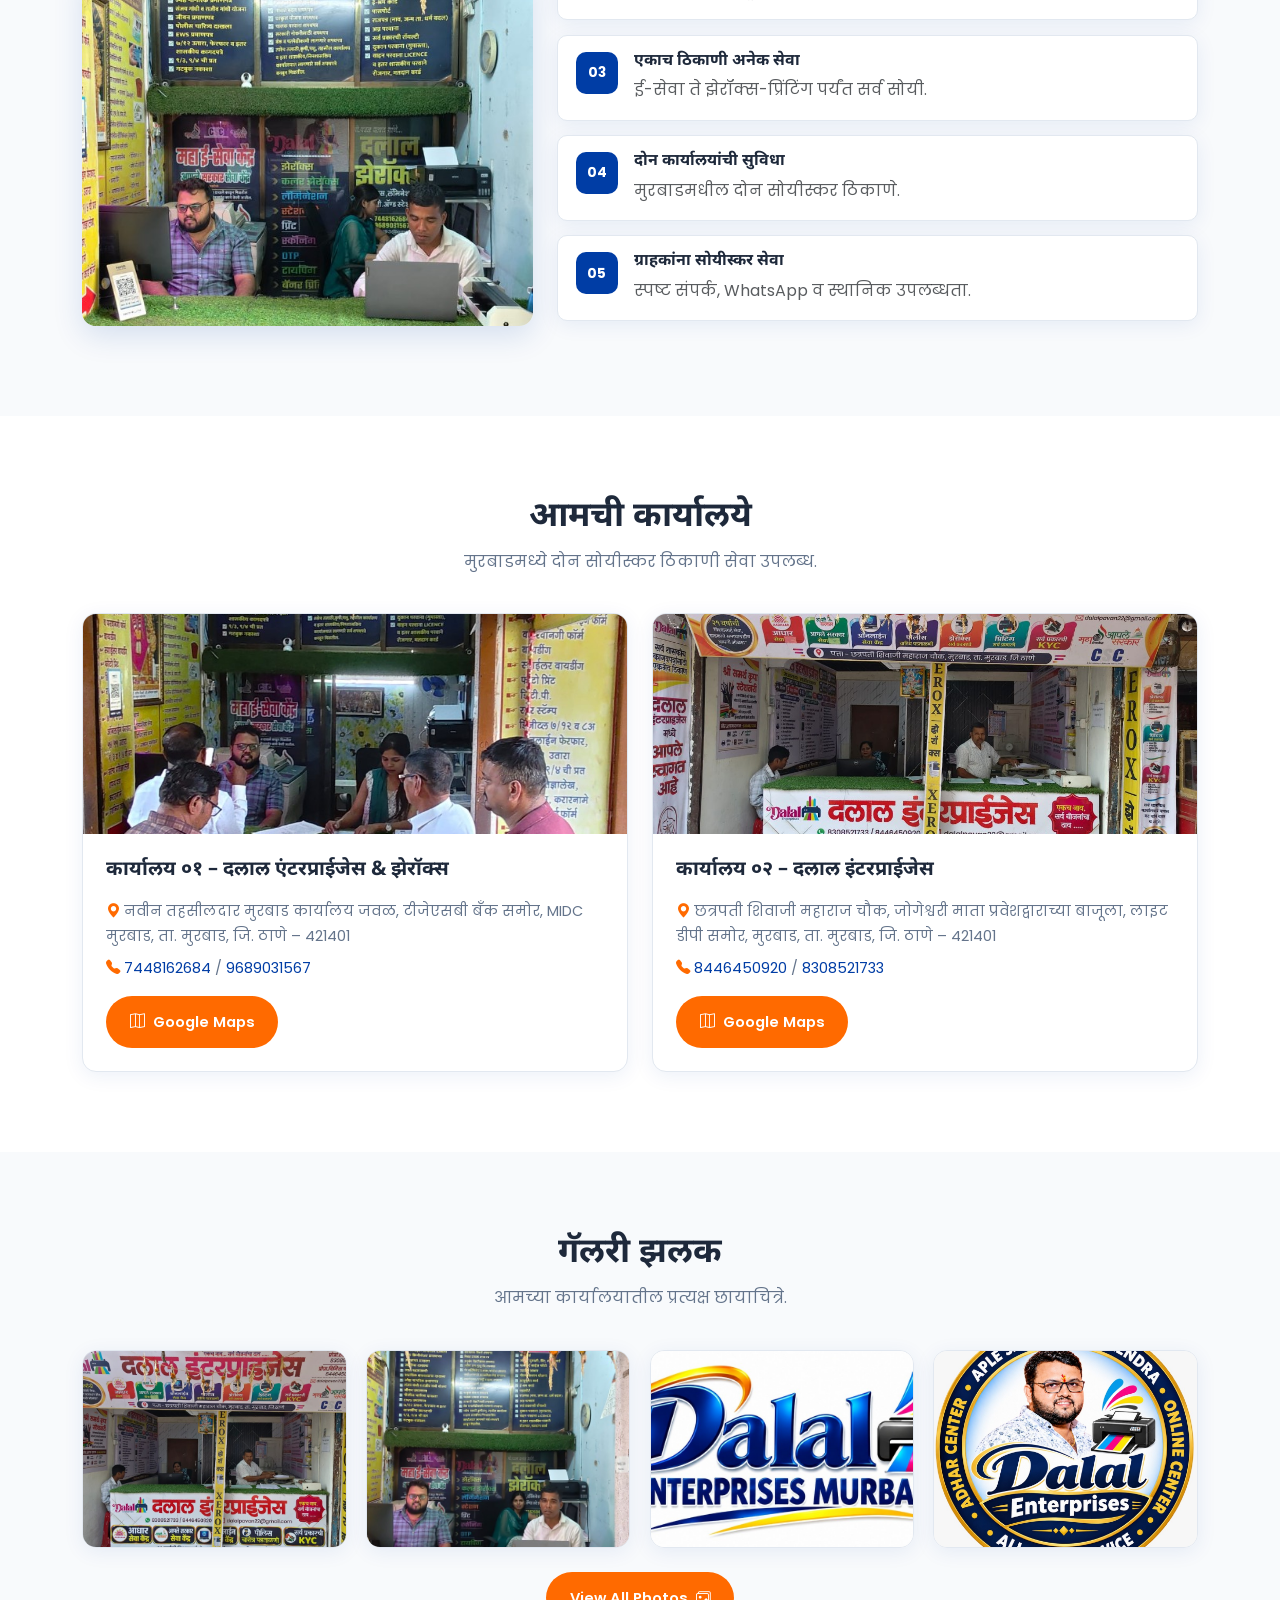
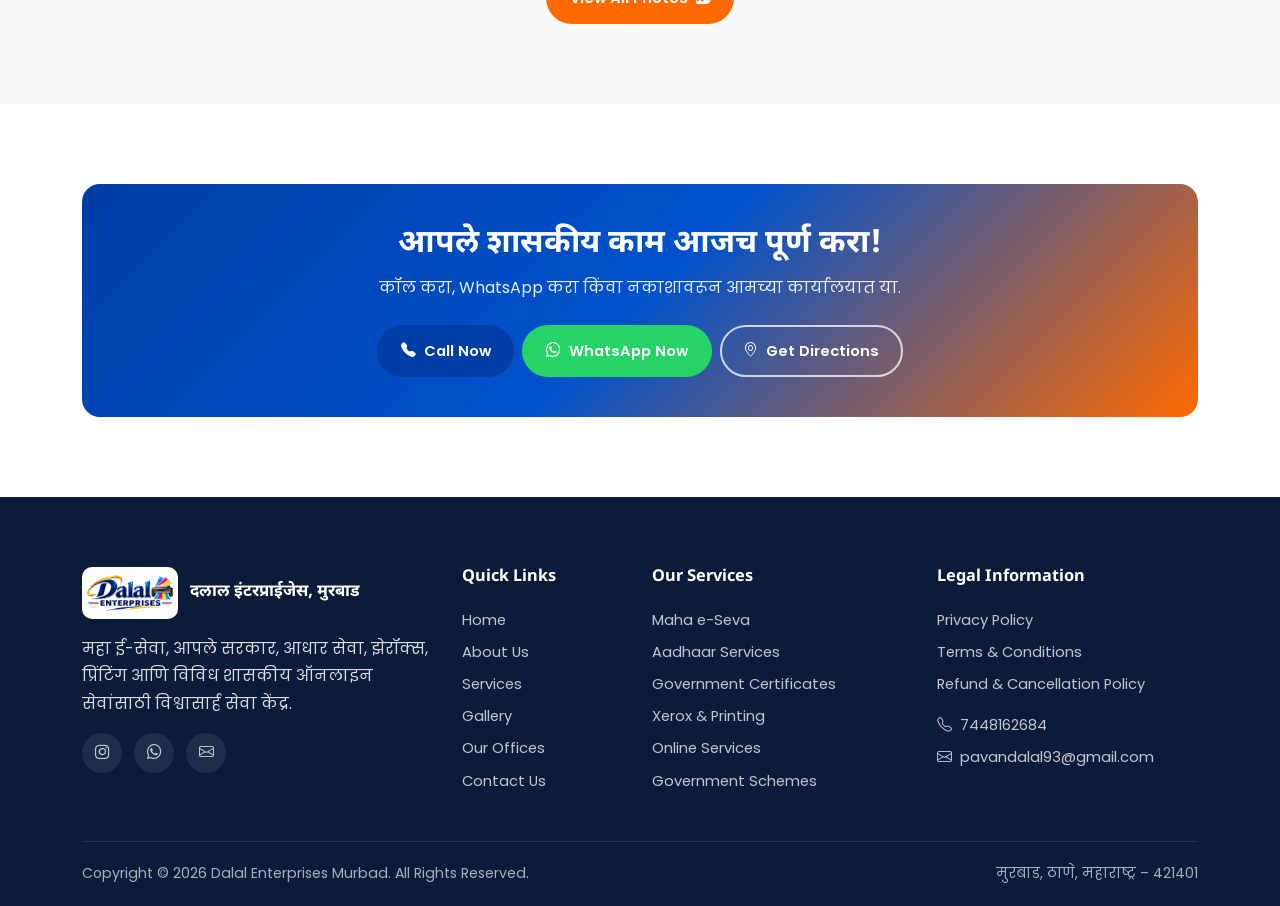
==== commit 71f3cd30: "Update index.html" ====
--- a/index.html
+++ b/index.html
@@ -43,7 +43,6 @@
   <div id="site-header"></div>
 
   <section class="hero">
-    <div class="hero-bg" style="background-image:url('assets/images/office/office-exterior-01.jpg')"></div>
     <div class="hero-overlay"></div>
     <div class="container">
       <div class="row align-items-center g-4">
@@ -53,7 +52,7 @@
           <p class="lead mr mb-2">आपल्या सर्व शासकीय व निमशासकीय कामांसाठी एक विश्वासार्ह सेवा केंद्र!</p>
           <p class="mr">महा ई-सेवा, आपले सरकार, आधार सेवा, झेरॉक्स, ऑनलाइन फॉर्म, शासकीय दाखले आणि विविध सरकारी योजनांच्या सेवा एकाच ठिकाणी.</p>
           <div class="hero-btns">
-            <a href="services.html" class="btn-accent"><i class="bi bi-grid-3x3-gap"></i> आमच्या सेवा पहा</a>
+            <a href="services.html" class="btn-primary-custom"><i class="bi bi-grid-3x3-gap"></i> आमच्या सेवा पहा</a>
             <a href="contact.html" class="btn-outline-custom"><i class="bi bi-envelope"></i> संपर्क साधा</a>
             <a href="https://wa.me/917448162684" class="btn-whatsapp" target="_blank" rel="noopener"><i class="bi bi-whatsapp"></i> WhatsApp वर संपर्क करा</a>
           </div>
@@ -61,6 +60,48 @@
         <div class="col-lg-6">
           <div class="hero-image-card">
             <img src="assets/images/office/office-interior-01.jpg" alt="दलाल इंटरप्राईजेस मुरबाड कार्यालय आतील दृश्य" loading="eager">
+          </div>
+        </div>
+      </div>
+    </div>
+  </section>
+
+  <section class="feature-strip">
+    <div class="container">
+      <div class="row g-3">
+        <div class="col-6 col-md">
+          <div class="feature-card">
+            <i class="bi bi-lightning-charge"></i>
+            <h3 class="h6 mr">जलद सेवा</h3>
+            <p>त्वरित मार्गदर्शन</p>
+          </div>
+        </div>
+        <div class="col-6 col-md">
+          <div class="feature-card">
+            <i class="bi bi-building-check"></i>
+            <h3 class="h6 mr">शासकीय सेवा</h3>
+            <p>दाखले व योजना</p>
+          </div>
+        </div>
+        <div class="col-6 col-md">
+          <div class="feature-card">
+            <i class="bi bi-geo-alt"></i>
+            <h3 class="h6 mr">दोन कार्यालये</h3>
+            <p>MIDC व चौक</p>
+          </div>
+        </div>
+        <div class="col-6 col-md">
+          <div class="feature-card">
+            <i class="bi bi-printer"></i>
+            <h3 class="h6 mr">Xerox / Print</h3>
+            <p>प्रिंटिंग सुविधा</p>
+          </div>
+        </div>
+        <div class="col-12 col-md">
+          <div class="feature-card">
+            <i class="bi bi-people"></i>
+            <h3 class="h6 mr">विश्वासार्ह सेवा</h3>
+            <p>सहकार्यशील स्टाफ</p>
           </div>
         </div>
       </div>
@@ -259,7 +300,7 @@
         </div>
         <div class="col-lg-6">
           <div class="card-soft office-card">
-            <img src="assets/images/office/office-exterior-01.jpg" alt="कार्यालय ०२ – दलाल इंटरप्राईजेस छत्रपती शिवाजी महाराज चौक" loading="lazy">
+            <img src="assets/images/office/office-exterior-02.jpg" alt="कार्यालय ०२ – दलाल इंटरप्राईजेस छत्रपती शिवाजी महाराज चौक" loading="lazy">
             <div class="body">
               <h3 class="h5 mr">कार्यालय ०२ – दलाल इंटरप्राईजेस</h3>
               <div class="meta">
@@ -282,11 +323,9 @@
       </div>
       <div class="gallery-grid">
         <div class="gallery-item"><img src="assets/images/gallery/office-exterior-01.jpg" alt="दलाल इंटरप्राईजेस बाहेरील दृश्य" data-lightbox data-caption="कार्यालय बाहेरील दृश्य" loading="lazy"><div class="overlay">Office Exterior</div></div>
-        <div class="gallery-item"><img src="assets/images/gallery/office-interior-01.jpg" alt="कार्यालय आतील दृश्य" data-lightbox data-caption="कार्यालय आतील दृश्य" loading="lazy"><div class="overlay">Shop Interior</div></div>
-        <div class="gallery-item"><img src="assets/images/gallery/office-counter-01.jpg" alt="सेवा काउंटर" data-lightbox data-caption="सेवा काउंटर" loading="lazy"><div class="overlay">Service Counter</div></div>
-        <div class="gallery-item"><img src="assets/images/gallery/office-counter-02.jpg" alt="दलाल झेरॉक्स काउंटर" data-lightbox data-caption="दलाल झेरॉक्स" loading="lazy"><div class="overlay">Dalal Xerox</div></div>
-        <div class="gallery-item"><img src="assets/images/gallery/office-exterior-02.jpg" alt="स्टोअरफ्रंट बॅनर" data-lightbox data-caption="स्टोअरफ्रंट" loading="lazy"><div class="overlay">Storefront</div></div>
-        <div class="gallery-item"><img src="assets/images/gallery/office-counter-03.jpg" alt="टीम व ग्राहक सेवा" data-lightbox data-caption="Team & Staff" loading="lazy"><div class="overlay">Team</div></div>
+        <div class="gallery-item"><img src="assets/images/gallery/office-counter-03.jpg" alt="सेवा काउंटर व ग्राहक सेवा" data-lightbox data-caption="सेवा काउंटर" loading="lazy"><div class="overlay">Service Counter</div></div>
+        <div class="gallery-item"><img src="assets/images/logo/logo-dalal-murbad.jpg" alt="Dalal Enterprises Murbad लोगो" data-lightbox data-caption="Business Logo" loading="lazy"><div class="overlay">Logo</div></div>
+        <div class="gallery-item"><img src="assets/images/logo/logo-circular.jpg" alt="Dalal Enterprises सर्कुलर लोगो" data-lightbox data-caption="Circular Logo" loading="lazy"><div class="overlay">Branding</div></div>
       </div>
       <div class="text-center mt-4">
         <a href="gallery.html" class="btn-primary-custom">View All Photos <i class="bi bi-images"></i></a>
--- a/assets/css/style.css
+++ b/assets/css/style.css
@@ -1,31 +1,35 @@
-/* Dalal Enterprises Murbad – Professional Slate + Teal Theme */
+/* Dalal Enterprises Murbad – CSC Orange + Blue Theme (inspired layout style) */
 :root {
-  --primary: #0F172A;
-  --secondary: #0F766E;
-  --secondary-dark: #0D5C56;
-  --accent: #C2410C;
-  --accent-soft: #FFF7ED;
+  --primary: #FF6A00;
+  --primary-dark: #E05E00;
+  --secondary: #003DA5;
+  --secondary-dark: #002D7A;
+  --dark: #1E293B;
   --white: #FFFFFF;
+  --bg: #F8FAFC;
   --light: #F1F5F9;
-  --surface: #FFFFFF;
+  --muted: #64748B;
   --border: #E2E8F0;
-  --text: #1E293B;
-  --muted: #64748B;
-  --success: #16A34A;
-  --shadow: 0 1px 3px rgba(15, 23, 42, 0.06), 0 4px 12px rgba(15, 23, 42, 0.04);
-  --shadow-lg: 0 4px 6px rgba(15, 23, 42, 0.04), 0 12px 28px rgba(15, 23, 42, 0.08);
-  --radius: 10px;
-  --radius-sm: 6px;
-  --transition: 0.25s ease;
+  --success: #25D366;
+  --shadow: 0 4px 20px rgba(0, 61, 165, 0.08);
+  --shadow-hover: 0 10px 30px rgba(0, 61, 165, 0.14);
+  --radius: 14px;
+  --radius-sm: 10px;
+  --transition: 0.3s ease;
+  --font: "Poppins", "Noto Sans Devanagari", sans-serif;
 }
 
 * { box-sizing: border-box; }
 
-html { scroll-behavior: smooth; }
+html {
+  scroll-behavior: smooth;
+  scroll-padding-top: 100px;
+  overflow-x: hidden;
+}
 
 body {
-  font-family: "Poppins", "Noto Sans Devanagari", sans-serif;
-  color: var(--text);
+  font-family: var(--font);
+  color: var(--dark);
   background: var(--white);
   line-height: 1.7;
   overflow-x: hidden;
@@ -34,35 +38,54 @@
 h1, h2, h3, h4, h5, h6,
 .mr {
   font-family: "Noto Sans Devanagari", "Poppins", sans-serif;
-  color: var(--primary);
+  color: var(--dark);
   font-weight: 700;
-  letter-spacing: -0.01em;
+  line-height: 1.3;
 }
 
 a { text-decoration: none; color: var(--secondary); transition: color var(--transition); }
-a:hover { color: var(--secondary-dark); }
-
-img { max-width: 100%; height: auto; }
-
-.section { padding: 88px 0; }
-.section-light {
-  background:
-    linear-gradient(180deg, #F8FAFC 0%, #F1F5F9 100%);
-  border-top: 1px solid var(--border);
-  border-bottom: 1px solid var(--border);
-}
+a:hover { color: var(--primary); }
+img { max-width: 100%; height: auto; display: block; }
+
+/* Loader */
+#page-loader {
+  position: fixed;
+  inset: 0;
+  background: var(--white);
+  z-index: 99999;
+  display: flex;
+  align-items: center;
+  justify-content: center;
+  flex-direction: column;
+  gap: 1rem;
+  transition: opacity 0.4s ease, visibility 0.4s ease;
+}
+#page-loader.hidden { opacity: 0; visibility: hidden; pointer-events: none; }
+.loader-spinner {
+  width: 48px;
+  height: 48px;
+  border: 4px solid #eee;
+  border-top-color: var(--primary);
+  border-radius: 50%;
+  animation: spin 0.8s linear infinite;
+}
+.loader-text { color: var(--secondary); font-weight: 500; font-size: 0.9rem; }
+@keyframes spin { to { transform: rotate(360deg); } }
+
+.section { padding: 80px 0; }
+.section-light { background: var(--bg); }
 .section-title {
-  font-size: clamp(1.55rem, 2.8vw, 2.1rem);
+  font-size: clamp(1.55rem, 3vw, 2.15rem);
   margin-bottom: 0.45rem;
+  color: var(--dark);
 }
 .section-sub {
   color: var(--muted);
-  max-width: 680px;
+  max-width: 720px;
   margin: 0 auto 2.4rem;
-  font-size: 0.98rem;
-}
-
-/* Buttons – refined, not pill-shaped */
+}
+
+/* Buttons */
 .btn-primary-custom,
 .btn-accent,
 .btn-outline-custom,
@@ -70,13 +93,12 @@
   display: inline-flex;
   align-items: center;
   gap: 0.5rem;
-  border-radius: var(--radius-sm);
+  border-radius: 50px;
   padding: 0.72rem 1.35rem;
   font-weight: 600;
   font-size: 0.92rem;
-  border: 1.5px solid transparent;
+  border: 2px solid transparent;
   transition: all var(--transition);
-  letter-spacing: 0.01em;
 }
 
 .btn-primary-custom {
@@ -84,8 +106,9 @@
   color: var(--white);
 }
 .btn-primary-custom:hover {
-  background: #1E293B;
-  color: var(--white);
+  background: var(--primary-dark);
+  color: var(--white);
+  transform: translateY(-2px);
 }
 
 .btn-accent {
@@ -95,17 +118,17 @@
 .btn-accent:hover {
   background: var(--secondary-dark);
   color: var(--white);
+  transform: translateY(-2px);
 }
 
 .btn-outline-custom {
   background: transparent;
-  border-color: rgba(255, 255, 255, 0.55);
+  border-color: rgba(255, 255, 255, 0.75);
   color: var(--white);
 }
 .btn-outline-custom:hover {
   background: var(--white);
-  color: var(--primary);
-  border-color: var(--white);
+  color: var(--secondary);
 }
 
 .btn-whatsapp {
@@ -113,101 +136,101 @@
   color: var(--white);
 }
 .btn-whatsapp:hover {
-  background: #15803D;
+  background: #1ebe57;
   color: var(--white);
 }
 
 .btn-call {
-  background: var(--accent);
-  color: var(--white);
-  border-radius: var(--radius-sm);
-  padding: 0.62rem 1.1rem;
+  background: var(--primary);
+  color: var(--white);
+  border-radius: 50px;
+  padding: 0.55rem 1.15rem;
   font-weight: 600;
   font-size: 0.9rem;
   display: inline-flex;
   align-items: center;
   gap: 0.4rem;
 }
-.btn-call:hover { background: #9A3412; color: var(--white); }
+.btn-call:hover { background: var(--primary-dark); color: var(--white); }
 
 /* Top bar */
 .top-bar {
-  background: var(--primary);
-  color: rgba(255, 255, 255, 0.88);
-  font-size: 0.8rem;
-  padding: 0.4rem 0;
-  letter-spacing: 0.02em;
-}
-.top-bar a { color: rgba(255, 255, 255, 0.88); }
-.top-bar a:hover { color: #5EEAD4; }
+  background: var(--secondary);
+  color: rgba(255, 255, 255, 0.92);
+  font-size: 0.82rem;
+  padding: 8px 0;
+}
+.top-bar a { color: rgba(255, 255, 255, 0.92); }
+.top-bar a:hover { color: var(--primary); }
+.top-bar i { color: var(--primary); }
 
 /* Navbar */
 .navbar-dalal {
-  background: rgba(255, 255, 255, 0.98);
-  border-bottom: 1px solid var(--border);
+  background: rgba(255, 255, 255, 0.96);
+  backdrop-filter: blur(10px);
+  box-shadow: 0 2px 16px rgba(0, 0, 0, 0.06);
   padding: 0.55rem 0;
-  transition: box-shadow var(--transition), border-color var(--transition);
-}
-.navbar-dalal.scrolled {
-  box-shadow: var(--shadow);
-  border-bottom-color: transparent;
-}
+  transition: box-shadow var(--transition);
+}
+.navbar-dalal.scrolled { box-shadow: 0 4px 24px rgba(0, 61, 165, 0.12); }
 
 .navbar-brand {
   display: flex;
   align-items: center;
-  gap: 0.7rem;
-  color: var(--primary) !important;
+  gap: 0.65rem;
+  color: var(--dark) !important;
   font-weight: 700;
 }
 .navbar-brand img {
-  height: 46px;
+  height: 54px;
   width: auto;
   object-fit: contain;
-  border-radius: 4px;
-}
-.brand-text { line-height: 1.15; font-size: 1rem; }
+}
+.brand-text { line-height: 1.15; }
 .brand-text small {
   display: block;
-  font-size: 0.68rem;
+  font-size: 0.7rem;
   color: var(--muted);
   font-weight: 500;
-  letter-spacing: 0.04em;
-  text-transform: uppercase;
   margin-top: 2px;
 }
 
 .navbar-nav .nav-link {
-  color: var(--text) !important;
+  color: var(--dark) !important;
   font-weight: 500;
-  font-size: 0.9rem;
-  padding: 0.45rem 0.75rem !important;
+  font-size: 0.92rem;
+  padding: 0.5rem 0.85rem !important;
   position: relative;
 }
 .navbar-nav .nav-link::after {
   content: "";
   position: absolute;
-  left: 0.75rem;
-  right: 0.75rem;
-  bottom: 0.15rem;
+  left: 50%;
+  bottom: 2px;
+  width: 0;
   height: 2px;
-  background: var(--secondary);
-  transform: scaleX(0);
-  transition: transform var(--transition);
-}
-.navbar-nav .nav-link:hover { color: var(--secondary) !important; }
+  background: var(--primary);
+  transition: width var(--transition);
+  transform: translateX(-50%);
+}
 .navbar-nav .nav-link:hover::after,
-.navbar-nav .nav-link.active::after { transform: scaleX(1); }
-.navbar-nav .nav-link.active { color: var(--secondary) !important; font-weight: 600; }
-
-.nav-actions { display: flex; gap: 0.45rem; align-items: center; }
+.navbar-nav .nav-link.active::after { width: 55%; }
+.navbar-nav .nav-link:hover,
+.navbar-nav .nav-link.active { color: var(--secondary) !important; }
+
+.nav-actions { display: flex; gap: 0.5rem; align-items: center; }
+
+.navbar-toggler { border: none; }
+.navbar-toggler:focus { box-shadow: none; }
+.navbar-toggler-icon {
+  background-image: url("data:image/svg+xml,%3csvg xmlns='http://www.w3.org/2000/svg' viewBox='0 0 30 30'%3e%3cpath stroke='%23003DA5' stroke-linecap='round' stroke-miterlimit='10' stroke-width='2' d='M4 7h22M4 15h22M4 23h22'/%3e%3c/svg%3e");
+}
 
 /* Page hero */
 .page-hero {
-  background:
-    linear-gradient(135deg, #0F172A 0%, #134E4A 55%, #0F766E 100%);
-  color: var(--white);
-  padding: 96px 0 64px;
+  background: linear-gradient(135deg, var(--secondary) 0%, #0052cc 55%, var(--secondary-dark) 100%);
+  color: var(--white);
+  padding: 110px 0 70px;
   position: relative;
   overflow: hidden;
 }
@@ -215,152 +238,160 @@
   content: "";
   position: absolute;
   inset: 0;
-  background:
-    radial-gradient(ellipse at 90% 10%, rgba(194, 65, 12, 0.18), transparent 42%),
-    radial-gradient(ellipse at 10% 90%, rgba(94, 234, 212, 0.08), transparent 40%);
+  background: radial-gradient(circle at 85% 20%, rgba(255, 106, 0, 0.28), transparent 42%);
 }
 .page-hero h1 { color: var(--white); }
-.page-hero p { color: rgba(255, 255, 255, 0.88); max-width: 680px; }
-.breadcrumb-nav { font-size: 0.85rem; color: rgba(255,255,255,0.7); }
-.breadcrumb-nav a { color: #99F6E4; }
+.page-hero p { color: rgba(255, 255, 255, 0.9); max-width: 700px; }
+.breadcrumb-nav { font-size: 0.88rem; color: rgba(255,255,255,0.78); }
+.breadcrumb-nav a { color: #FFD4B0; }
 
 /* Home hero */
 .hero {
   position: relative;
-  min-height: 86vh;
-  display: flex;
-  align-items: center;
-  background: var(--primary);
+  min-height: 88vh;
+  display: flex;
+  align-items: center;
+  background: var(--secondary-dark);
   overflow: hidden;
-  padding: 118px 0 72px;
+  padding: 120px 0 80px;
 }
 .hero-bg {
   position: absolute;
   inset: 0;
   background-size: cover;
   background-position: center;
-  opacity: 0.22;
-  filter: grayscale(0.15);
+  opacity: 0.25;
 }
 .hero-overlay {
   position: absolute;
   inset: 0;
-  background:
-    linear-gradient(115deg, rgba(15, 23, 42, 0.96) 0%, rgba(15, 23, 42, 0.82) 45%, rgba(13, 92, 86, 0.72) 100%);
+  background: linear-gradient(120deg, rgba(0, 45, 122, 0.95) 0%, rgba(0, 61, 165, 0.82) 55%, rgba(255, 106, 0, 0.55) 100%);
 }
 .hero-content { position: relative; z-index: 2; color: var(--white); }
 .hero-content h1 {
   color: var(--white);
-  font-size: clamp(1.9rem, 4.5vw, 3rem);
-  margin-bottom: 0.9rem;
-  line-height: 1.2;
-}
-.hero-content .lead {
-  color: rgba(255, 255, 255, 0.95);
-  font-weight: 500;
-}
-.hero-content p { color: rgba(255, 255, 255, 0.82); }
+  font-size: clamp(2rem, 4.8vw, 3.1rem);
+  margin-bottom: 1rem;
+}
+.hero-content .lead,
+.hero-content p { color: rgba(255, 255, 255, 0.92); }
 
 .hero-badge {
   display: inline-flex;
   align-items: center;
   gap: 0.4rem;
-  background: rgba(15, 118, 110, 0.25);
-  border: 1px solid rgba(94, 234, 212, 0.35);
-  color: #99F6E4;
-  padding: 0.32rem 0.85rem;
-  border-radius: var(--radius-sm);
-  font-size: 0.78rem;
+  background: rgba(255, 106, 0, 0.2);
+  border: 1px solid rgba(255, 106, 0, 0.45);
+  color: #FFD4B0;
+  padding: 0.35rem 0.95rem;
+  border-radius: 50px;
+  font-size: 0.82rem;
   font-weight: 600;
-  letter-spacing: 0.04em;
-  text-transform: uppercase;
   margin-bottom: 1rem;
 }
-.hero-btns { display: flex; flex-wrap: wrap; gap: 0.7rem; margin-top: 1.6rem; }
+.hero-btns { display: flex; flex-wrap: wrap; gap: 0.75rem; margin-top: 1.7rem; }
 .hero-image-card {
   position: relative;
   z-index: 2;
   border-radius: var(--radius);
   overflow: hidden;
-  box-shadow: var(--shadow-lg);
-  border: 1px solid rgba(255, 255, 255, 0.12);
+  box-shadow: var(--shadow-hover);
+  border: 4px solid rgba(255, 255, 255, 0.2);
 }
 .hero-image-card img {
   width: 100%;
   height: 420px;
   object-fit: cover;
-  display: block;
-}
-.hero-image-card::after {
-  content: "";
-  position: absolute;
-  left: 0;
-  right: 0;
-  bottom: 0;
-  height: 4px;
-  background: linear-gradient(90deg, var(--secondary), var(--accent));
-}
+}
+
+/* Feature strip like Dwarka */
+.feature-strip {
+  margin-top: -40px;
+  position: relative;
+  z-index: 5;
+}
+.feature-card {
+  background: var(--white);
+  border-radius: var(--radius);
+  box-shadow: var(--shadow);
+  padding: 1.35rem 1rem;
+  text-align: center;
+  height: 100%;
+  border: 1px solid var(--border);
+  transition: transform var(--transition), box-shadow var(--transition);
+}
+.feature-card:hover {
+  transform: translateY(-5px);
+  box-shadow: var(--shadow-hover);
+}
+.feature-card i {
+  width: 52px;
+  height: 52px;
+  border-radius: 50%;
+  background: rgba(255, 106, 0, 0.12);
+  color: var(--primary);
+  display: inline-flex;
+  align-items: center;
+  justify-content: center;
+  font-size: 1.35rem;
+  margin-bottom: 0.75rem;
+}
+.feature-card h3 { font-size: 1rem; margin-bottom: 0.25rem; }
+.feature-card p { margin: 0; color: var(--muted); font-size: 0.88rem; }
 
 /* Cards */
 .card-soft {
-  background: var(--surface);
+  background: var(--white);
   border: 1px solid var(--border);
   border-radius: var(--radius);
-  box-shadow: none;
-  transition: transform var(--transition), border-color var(--transition), box-shadow var(--transition);
+  box-shadow: var(--shadow);
+  transition: transform var(--transition), box-shadow var(--transition);
   height: 100%;
 }
 .card-soft:hover {
-  transform: translateY(-4px);
-  border-color: #CBD5E1;
-  box-shadow: var(--shadow-lg);
-}
-
-.trust-card {
-  text-align: center;
-  padding: 1.85rem 1.3rem;
-}
+  transform: translateY(-6px);
+  box-shadow: var(--shadow-hover);
+}
+
+.trust-card { text-align: center; padding: 1.75rem 1.2rem; }
 .trust-icon {
-  width: 58px;
-  height: 58px;
-  border-radius: var(--radius-sm);
-  background: #ECFDF5;
+  width: 62px;
+  height: 62px;
+  border-radius: 50%;
+  background: rgba(0, 61, 165, 0.08);
   color: var(--secondary);
-  border: 1px solid #CCFBF1;
   display: inline-flex;
+  align-items: center;
+  justify-content: center;
+  font-size: 1.45rem;
+  margin-bottom: 1rem;
+}
+
+.service-card { padding: 1.45rem; }
+.service-card .icon-box {
+  width: 56px;
+  height: 56px;
+  border-radius: 14px;
+  background: rgba(255, 106, 0, 0.1);
+  color: var(--primary);
+  display: flex;
   align-items: center;
   justify-content: center;
   font-size: 1.35rem;
   margin-bottom: 1rem;
 }
-
-.service-card { padding: 1.45rem; }
-.service-card .icon-box {
-  width: 50px;
-  height: 50px;
-  border-radius: var(--radius-sm);
-  background: var(--light);
-  color: var(--secondary);
-  border: 1px solid var(--border);
-  display: flex;
-  align-items: center;
-  justify-content: center;
-  font-size: 1.25rem;
-  margin-bottom: 0.95rem;
-}
-.service-card h3 { font-size: 1.05rem; margin-bottom: 0.45rem; }
+.service-card h3 { font-size: 1.08rem; margin-bottom: 0.45rem; }
 .service-card p { color: var(--muted); font-size: 0.9rem; margin-bottom: 0.7rem; }
 .service-card .more {
   font-weight: 600;
-  font-size: 0.86rem;
+  font-size: 0.88rem;
   color: var(--secondary);
 }
 .service-card .more i { transition: transform var(--transition); }
-.service-card:hover .more i { transform: translateX(3px); }
+.service-card:hover .more i { transform: translateX(4px); }
 .service-card:hover .icon-box {
-  background: #ECFDF5;
-  border-color: #99F6E4;
-  color: var(--secondary-dark);
+  background: var(--primary);
+  color: var(--white);
 }
 
 .office-card { overflow: hidden; }
@@ -378,27 +409,25 @@
   color: var(--muted);
   font-size: 0.9rem;
 }
-.office-card .meta i { color: var(--secondary); width: 18px; }
-
-/* Why choose */
+.office-card .meta i { color: var(--primary); width: 18px; }
+
 .why-item {
   display: flex;
-  gap: 0.95rem;
+  gap: 1rem;
   align-items: flex-start;
   padding: 1rem 1.1rem;
   background: var(--white);
+  border-radius: var(--radius-sm);
+  box-shadow: var(--shadow);
+  margin-bottom: 0.9rem;
   border: 1px solid var(--border);
-  border-radius: var(--radius);
-  margin-bottom: 0.85rem;
-  transition: border-color var(--transition);
-}
-.why-item:hover { border-color: #99F6E4; }
+}
 .why-item .num {
-  min-width: 40px;
-  height: 40px;
-  border-radius: var(--radius-sm);
-  background: var(--primary);
-  color: #5EEAD4;
+  min-width: 42px;
+  height: 42px;
+  border-radius: 10px;
+  background: var(--secondary);
+  color: var(--white);
   display: flex;
   align-items: center;
   justify-content: center;
@@ -410,27 +439,28 @@
 .gallery-grid {
   display: grid;
   grid-template-columns: repeat(auto-fill, minmax(260px, 1fr));
-  gap: 1.1rem;
+  gap: 1.2rem;
 }
 .gallery-item {
   position: relative;
   border-radius: var(--radius);
   overflow: hidden;
   cursor: pointer;
+  box-shadow: var(--shadow);
+  aspect-ratio: 4/3;
   border: 1px solid var(--border);
-  aspect-ratio: 4/3;
 }
 .gallery-item img {
   width: 100%;
   height: 100%;
   object-fit: cover;
-  transition: transform 0.4s ease;
-}
-.gallery-item:hover img { transform: scale(1.06); }
+  transition: transform 0.45s ease;
+}
+.gallery-item:hover img { transform: scale(1.08); }
 .gallery-item .overlay {
   position: absolute;
   inset: 0;
-  background: linear-gradient(to top, rgba(15, 23, 42, 0.78), transparent 55%);
+  background: linear-gradient(to top, rgba(0, 45, 122, 0.8), transparent 55%);
   display: flex;
   align-items: flex-end;
   padding: 1rem;
@@ -438,25 +468,24 @@
   transition: opacity var(--transition);
   color: var(--white);
   font-weight: 600;
-  font-size: 0.9rem;
 }
 .gallery-item:hover .overlay { opacity: 1; }
 
 .gallery-filters {
   display: flex;
   flex-wrap: wrap;
-  gap: 0.45rem;
+  gap: 0.5rem;
   justify-content: center;
   margin-bottom: 2rem;
 }
 .gallery-filters .filter-btn {
   border: 1px solid var(--border);
   background: var(--white);
-  color: var(--text);
-  border-radius: var(--radius-sm);
-  padding: 0.42rem 0.95rem;
-  font-weight: 500;
-  font-size: 0.85rem;
+  color: var(--dark);
+  border-radius: 50px;
+  padding: 0.42rem 1rem;
+  font-weight: 600;
+  font-size: 0.88rem;
 }
 .gallery-filters .filter-btn.active,
 .gallery-filters .filter-btn:hover {
@@ -480,19 +509,18 @@
 .lightbox img {
   max-width: min(920px, 92vw);
   max-height: 82vh;
-  border-radius: var(--radius);
-  border: 1px solid rgba(255,255,255,0.1);
+  border-radius: 12px;
 }
 .lightbox-close,
 .lightbox-nav {
   position: absolute;
-  background: rgba(255,255,255,0.1);
-  border: 1px solid rgba(255,255,255,0.15);
+  background: rgba(255,255,255,0.12);
+  border: none;
   color: white;
-  width: 42px;
-  height: 42px;
-  border-radius: var(--radius-sm);
-  font-size: 1.2rem;
+  width: 44px;
+  height: 44px;
+  border-radius: 50%;
+  font-size: 1.25rem;
   cursor: pointer;
 }
 .lightbox-close { top: 20px; right: 20px; }
@@ -504,90 +532,80 @@
   left: 50%;
   transform: translateX(-50%);
   color: white;
-  background: rgba(15, 23, 42, 0.7);
-  border: 1px solid rgba(255,255,255,0.12);
+  background: rgba(0,0,0,0.45);
   padding: 0.4rem 1rem;
-  border-radius: var(--radius-sm);
-  font-size: 0.88rem;
-}
-
-/* Contact */
+  border-radius: 50px;
+  font-size: 0.9rem;
+}
+
 .contact-card { padding: 1.65rem; }
 .contact-form {
   background: var(--white);
+  border-radius: var(--radius);
+  box-shadow: var(--shadow);
   border: 1px solid var(--border);
-  border-radius: var(--radius);
   padding: 2rem;
 }
 .form-control, .form-select {
-  border-radius: var(--radius-sm);
-  padding: 0.72rem 0.95rem;
+  border-radius: 10px;
+  padding: 0.75rem 1rem;
   border: 1px solid var(--border);
-  background: #F8FAFC;
 }
 .form-control:focus, .form-select:focus {
-  border-color: var(--secondary);
-  background: var(--white);
-  box-shadow: 0 0 0 3px rgba(15, 118, 110, 0.12);
+  border-color: var(--primary);
+  box-shadow: 0 0 0 0.2rem rgba(255, 106, 0, 0.15);
 }
 .map-embed {
   border: 0;
   border-radius: var(--radius);
   width: 100%;
   height: 280px;
-  border: 1px solid var(--border) !important;
-}
-
-/* Legal */
+  box-shadow: var(--shadow);
+}
+
 .legal-content {
   background: var(--white);
+  border-radius: var(--radius);
+  box-shadow: var(--shadow);
   border: 1px solid var(--border);
-  border-radius: var(--radius);
   padding: 2rem;
 }
 .legal-content h2 {
-  font-size: 1.15rem;
+  font-size: 1.2rem;
   margin-top: 1.7rem;
-  margin-bottom: 0.65rem;
-  padding-bottom: 0.4rem;
-  border-bottom: 1px solid var(--border);
+  margin-bottom: 0.7rem;
+  color: var(--secondary);
 }
 .legal-content p, .legal-content li { color: var(--muted); }
 .legal-content ul { padding-left: 1.2rem; }
 
-/* CTA band */
 .cta-band {
-  background:
-    linear-gradient(125deg, #0F172A 0%, #134E4A 50%, #0F766E 100%);
-  color: var(--white);
-  border-radius: var(--radius);
-  padding: 2.6rem 2rem;
+  background: linear-gradient(135deg, var(--secondary), #0052cc 50%, var(--primary));
+  color: var(--white);
+  border-radius: calc(var(--radius) + 4px);
+  padding: 2.5rem;
   text-align: center;
-  border: 1px solid rgba(255,255,255,0.06);
 }
 .cta-band h2 { color: var(--white); }
-.cta-band p { color: rgba(255,255,255,0.85); }
-
-/* Footer */
+.cta-band p { color: rgba(255,255,255,0.92); }
+
 .site-footer {
-  background: #020617;
-  color: rgba(255,255,255,0.78);
-  padding-top: 68px;
+  background: #0B1B3A;
+  color: rgba(255,255,255,0.85);
+  padding-top: 70px;
 }
 .site-footer h5 {
   color: var(--white);
-  margin-bottom: 1.1rem;
-  font-size: 0.95rem;
-  letter-spacing: 0.03em;
-  text-transform: uppercase;
+  margin-bottom: 1.2rem;
+  font-size: 1.02rem;
 }
 .site-footer a {
-  color: rgba(255,255,255,0.68);
+  color: rgba(255,255,255,0.75);
   display: block;
-  margin-bottom: 0.42rem;
-  font-size: 0.9rem;
-}
-.site-footer a:hover { color: #5EEAD4; }
+  margin-bottom: 0.45rem;
+  font-size: 0.92rem;
+}
+.site-footer a:hover { color: var(--primary); }
 .footer-brand {
   display: flex;
   align-items: center;
@@ -595,109 +613,99 @@
   margin-bottom: 1rem;
 }
 .footer-brand img {
-  height: 50px;
+  height: 52px;
   background: white;
-  border-radius: 6px;
-  padding: 3px;
+  border-radius: 10px;
+  padding: 4px;
 }
 .footer-brand span {
   color: white;
   font-weight: 700;
-  font-size: 1.02rem;
+  font-size: 1.05rem;
 }
 .footer-bottom {
-  border-top: 1px solid rgba(255,255,255,0.08);
-  margin-top: 2.4rem;
-  padding: 1.2rem 0;
-  font-size: 0.85rem;
-  color: rgba(255,255,255,0.55);
+  border-top: 1px solid rgba(255,255,255,0.1);
+  margin-top: 2.5rem;
+  padding: 1.25rem 0;
+  font-size: 0.88rem;
+  color: rgba(255,255,255,0.65);
 }
 .social-link {
   display: inline-flex !important;
-  width: 38px;
-  height: 38px;
-  border-radius: var(--radius-sm);
-  background: rgba(255,255,255,0.06);
-  border: 1px solid rgba(255,255,255,0.08);
-  align-items: center;
-  justify-content: center;
-  margin-right: 0.45rem;
+  width: 40px;
+  height: 40px;
+  border-radius: 50%;
+  background: rgba(255,255,255,0.08);
+  align-items: center;
+  justify-content: center;
+  margin-right: 0.5rem;
   margin-bottom: 0 !important;
 }
-.social-link:hover {
-  background: var(--secondary);
-  border-color: var(--secondary);
-  color: var(--white) !important;
-}
-
-/* Floating buttons */
+.social-link:hover { background: var(--primary); color: var(--white) !important; }
+
 .float-btns {
   position: fixed;
-  right: 16px;
-  bottom: 16px;
+  right: 18px;
+  bottom: 18px;
   z-index: 1500;
   display: flex;
   flex-direction: column;
-  gap: 0.55rem;
+  gap: 0.65rem;
 }
 .float-btn {
-  width: 48px;
-  height: 48px;
-  border-radius: var(--radius-sm);
+  width: 52px;
+  height: 52px;
+  border-radius: 50%;
   display: flex;
   align-items: center;
   justify-content: center;
   color: white !important;
-  font-size: 1.3rem;
-  box-shadow: var(--shadow-lg);
+  font-size: 1.4rem;
+  box-shadow: 0 8px 20px rgba(0,0,0,0.2);
   border: none;
   cursor: pointer;
 }
 .float-whatsapp { background: var(--success); }
 .float-top {
-  background: var(--primary);
+  background: var(--secondary);
   opacity: 0;
   pointer-events: none;
   transition: opacity var(--transition);
 }
 .float-top.show { opacity: 1; pointer-events: auto; }
 
-/* Category */
-.category-block { margin-bottom: 2.8rem; }
+.category-block { margin-bottom: 3rem; }
 .category-block .cat-head {
   display: flex;
   align-items: center;
   gap: 0.75rem;
-  margin-bottom: 1.2rem;
+  margin-bottom: 1.25rem;
   padding-bottom: 0.75rem;
   border-bottom: 2px solid var(--border);
 }
 .category-block .cat-head i {
-  width: 42px;
-  height: 42px;
-  border-radius: var(--radius-sm);
-  background: var(--primary);
-  color: #5EEAD4;
+  width: 44px;
+  height: 44px;
+  border-radius: 12px;
+  background: var(--secondary);
+  color: var(--white);
   display: flex;
   align-items: center;
   justify-content: center;
 }
 .notice-box {
-  background: var(--accent-soft);
-  border-left: 3px solid var(--accent);
-  border-radius: var(--radius-sm);
-  padding: 0.95rem 1.15rem;
-  color: var(--text);
-  font-size: 0.9rem;
-  border: 1px solid #FFEDD5;
-  border-left-width: 3px;
-}
-
-/* About */
+  background: #FFF4EB;
+  border-left: 4px solid var(--primary);
+  border-radius: 10px;
+  padding: 1rem 1.25rem;
+  color: var(--dark);
+  font-size: 0.92rem;
+}
+
 .about-image {
   border-radius: var(--radius);
   overflow: hidden;
-  border: 1px solid var(--border);
+  box-shadow: var(--shadow-hover);
 }
 .about-image img {
   width: 100%;
@@ -705,48 +713,47 @@
   object-fit: cover;
 }
 .mission-card {
-  background: linear-gradient(145deg, #0F172A, #134E4A);
+  background: linear-gradient(135deg, var(--secondary), var(--secondary-dark));
   color: white;
   border-radius: var(--radius);
   padding: 2rem;
 }
-.mission-card h3 { color: #5EEAD4; }
-
-/* 404 */
+.mission-card h3 { color: #FFD4B0; }
+
 .error-wrap {
   min-height: 70vh;
   display: flex;
   align-items: center;
   text-align: center;
   padding: 100px 0;
-  background: var(--light);
+  background: var(--bg);
 }
 .error-wrap .code {
-  font-size: 5.5rem;
+  font-size: 6rem;
   font-weight: 800;
-  color: var(--primary);
+  color: var(--secondary);
   line-height: 1;
-  letter-spacing: -0.04em;
-}
-
-.text-accent { color: var(--accent) !important; }
-.bg-soft { background: var(--light); }
+}
+
+.text-accent { color: var(--primary) !important; }
+.text-primary { color: var(--primary) !important; }
+.bg-soft { background: var(--bg); }
 .rounded-16 { border-radius: var(--radius); }
-.text-primary { color: var(--secondary) !important; }
 
 @media (max-width: 991.98px) {
   .nav-actions { width: 100%; margin-top: 0.75rem; }
   .nav-actions .btn-call,
   .nav-actions .btn-whatsapp { flex: 1; justify-content: center; }
-  .hero { min-height: auto; padding: 108px 0 56px; }
-  .hero-image-card { margin-top: 1.75rem; }
-  .hero-image-card img { height: 270px; }
-  .section { padding: 64px 0; }
+  .hero { min-height: auto; padding: 110px 0 60px; }
+  .hero-image-card { margin-top: 2rem; }
+  .hero-image-card img { height: 280px; }
+  .section { padding: 60px 0; }
+  .feature-strip { margin-top: 0; padding-top: 1.5rem; }
 }
 
 @media (max-width: 575.98px) {
-  .navbar-brand img { height: 40px; }
-  .brand-text { font-size: 0.92rem; }
-  .float-btn { width: 46px; height: 46px; }
-  .cta-band { padding: 1.7rem 1.15rem; }
-}
+  .navbar-brand img { height: 44px; }
+  .brand-text { font-size: 0.95rem; }
+  .float-btn { width: 48px; height: 48px; }
+  .cta-band { padding: 1.75rem 1.25rem; }
+}
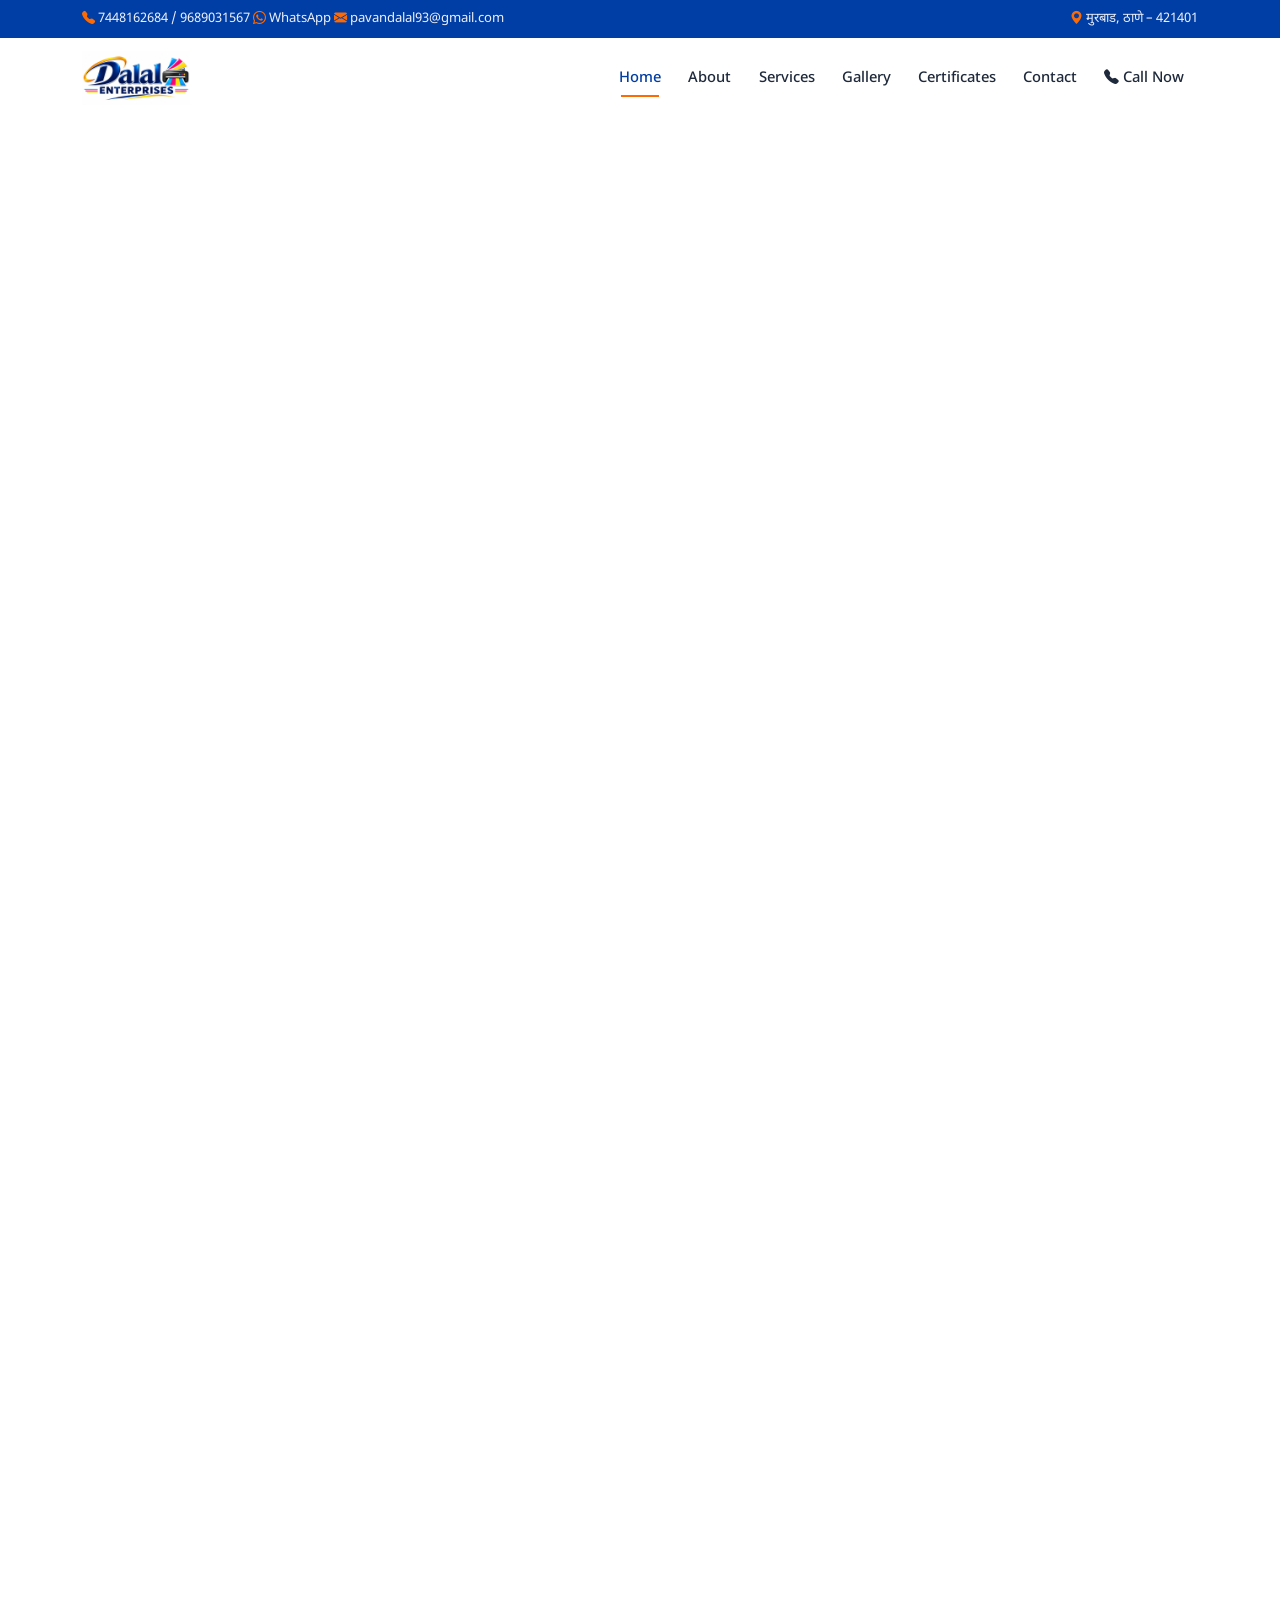
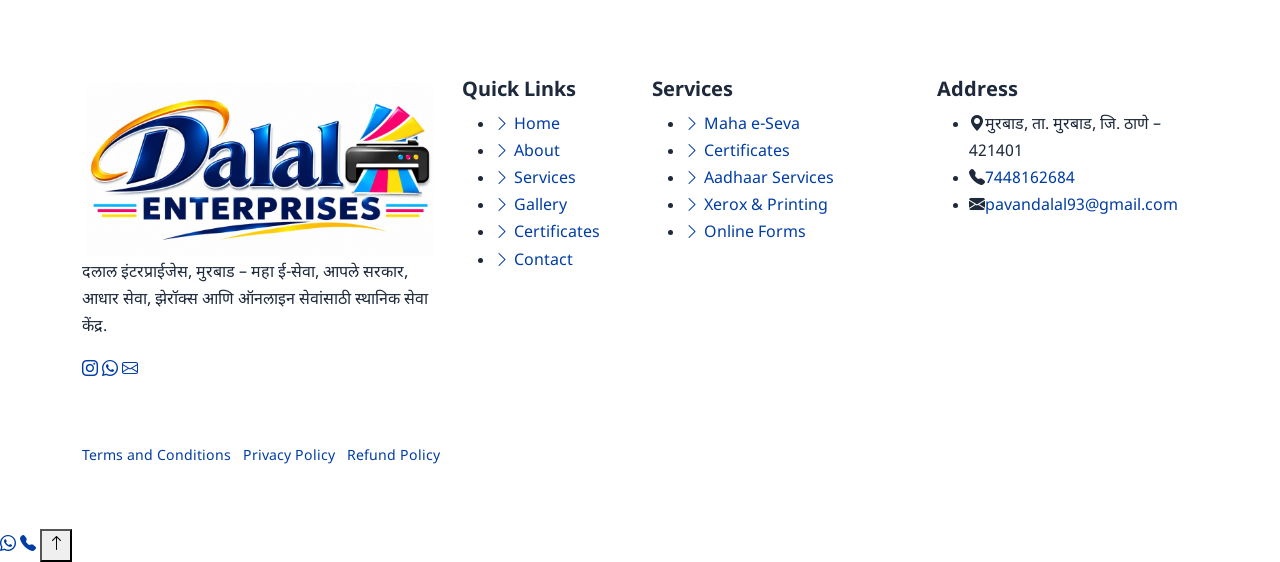
==== commit a3ddf74d: "Update index.html" ====
--- a/index.html
+++ b/index.html
@@ -3,352 +3,306 @@
 <head>
   <meta charset="UTF-8">
   <meta name="viewport" content="width=device-width, initial-scale=1.0">
-  <title>दलाल इंटरप्राईजेस मुरबाड | Maha e-Seva, Aadhaar, Xerox & Online Services</title>
-  <meta name="description" content="दलाल इंटरप्राईजेस, मुरबाड – महा ई-सेवा, आपले सरकार, आधार सेवा, झेरॉक्स, प्रिंटिंग आणि शासकीय ऑनलाइन सेवा. दोन कार्यालये, विश्वासार्ह सेवा.">
-  <meta name="keywords" content="Dalal Enterprises Murbad, दलाल इंटरप्राईजेस मुरबाड, Maha E Seva Kendra Murbad, आपले सरकार सेवा केंद्र मुरबाड, Aadhaar Service Center Murbad, Xerox Shop Murbad">
+  <title>दलाल इंटरप्राईजेस मुरबाड | CSC, Maha e-Seva, Aadhaar & Xerox</title>
+  <meta name="description" content="दलाल इंटरप्राईजेस, मुरबाड – महा ई-सेवा, आपले सरकार, आधार सेवा, झेरॉक्स, प्रिंटिंग आणि शासकीय ऑनलाइन सेवा. दोन कार्यालये.">
+  <meta name="keywords" content="Dalal Enterprises Murbad, दलाल इंटरप्राईजेस मुरबाड, Maha E Seva Kendra Murbad, Aadhaar Service Center Murbad, Xerox Shop Murbad">
+  <meta name="robots" content="index, follow">
   <link rel="canonical" href="https://YOUR-DOMAIN.com/">
   <meta property="og:title" content="दलाल इंटरप्राईजेस, मुरबाड">
-  <meta property="og:description" content="आपल्या सर्व शासकीय व निमशासकीय कामांसाठी एक विश्वासार्ह सेवा केंद्र.">
+  <meta property="og:description" content="आपल्या सर्व शासकीय व ऑनलाइन सेवांसाठी एकच विश्वासार्ह ठिकाण!">
   <meta property="og:type" content="website">
-  <meta property="og:image" content="assets/images/logo/logo-dalal-enterprises.jpg">
+  <meta property="og:image" content="assets/images/banners/banner-02.jpg">
   <link rel="icon" href="assets/images/logo/favicon.jpg" type="image/jpeg">
   <link rel="preconnect" href="https://fonts.googleapis.com">
   <link rel="preconnect" href="https://fonts.gstatic.com" crossorigin>
-  <link href="https://fonts.googleapis.com/css2?family=Noto+Sans+Devanagari:wght@400;500;600;700&family=Poppins:wght@400;500;600;700&display=swap" rel="stylesheet">
+  <link href="https://fonts.googleapis.com/css2?family=Noto+Sans+Devanagari:wght@400;500;600;700&family=Poppins:wght@300;400;500;600;700&display=swap" rel="stylesheet">
   <link href="https://cdn.jsdelivr.net/npm/bootstrap@5.3.3/dist/css/bootstrap.min.css" rel="stylesheet">
   <link href="https://cdn.jsdelivr.net/npm/bootstrap-icons@1.11.3/font/bootstrap-icons.min.css" rel="stylesheet">
+  <link href="https://cdn.jsdelivr.net/npm/aos@2.3.4/dist/aos.css" rel="stylesheet">
   <link rel="stylesheet" href="assets/css/style.css">
-  <script type="application/ld+json">
-  {
-    "@context": "https://schema.org",
-    "@type": "LocalBusiness",
-    "name": "Dalal Enterprises Murbad",
-    "alternateName": "दलाल इंटरप्राईजेस मुरबाड",
-    "image": "assets/images/logo/logo-dalal-enterprises.jpg",
-    "email": "pavandalal93@gmail.com",
-    "telephone": ["+91-7448162684", "+91-9689031567", "+91-8446450920", "+91-8308521733"],
-    "address": {
-      "@type": "PostalAddress",
-      "addressLocality": "Murbad",
-      "addressRegion": "Maharashtra",
-      "postalCode": "421401",
-      "addressCountry": "IN"
-    },
-    "url": "https://YOUR-DOMAIN.com/",
-    "sameAs": ["https://www.instagram.com/dalal_enterprises_murbad_3332/"]
-  }
-  </script>
+  <link rel="stylesheet" href="assets/css/responsive.css">
+  <style>body,h1,h2,h3,h4,h5,h6{font-family:"Noto Sans Devanagari","Poppins",sans-serif}</style>
 </head>
 <body>
-  <div id="site-header"></div>
-
-  <section class="hero">
-    <div class="hero-overlay"></div>
+  <div id="page-loader">
+    <div class="loader-spinner"></div>
+    <p class="loader-text">दलाल इंटरप्राईजेस, मुरबाड</p>
+  </div>
+
+  <div class="top-bar">
+    <div class="container">
+      <div class="row align-items-center">
+        <div class="col-lg-9">
+          <span class="top-bar-item"><i class="bi bi-telephone-fill"></i> <a href="tel:7448162684">7448162684</a> / <a href="tel:9689031567">9689031567</a></span>
+          <span class="top-bar-item"><i class="bi bi-whatsapp"></i> <a href="https://wa.me/917448162684" target="_blank" rel="noopener">WhatsApp</a></span>
+          <span class="top-bar-item"><i class="bi bi-envelope-fill"></i> <a href="mailto:pavandalal93@gmail.com">pavandalal93@gmail.com</a></span>
+        </div>
+        <div class="col-lg-3 text-lg-end d-none d-lg-block">
+          <span class="top-bar-item"><i class="bi bi-geo-alt-fill"></i> मुरबाड, ठाणे – 421401</span>
+        </div>
+      </div>
+    </div>
+  </div>
+
+  <header class="main-header">
+    <nav class="navbar navbar-expand-lg">
+      <div class="container">
+        <a class="navbar-brand" href="index.html"><img src="assets/images/logo/logo-dalal-enterprises.jpg" alt="Dalal Enterprises Murbad Logo"></a>
+        <button class="navbar-toggler" type="button" data-bs-toggle="collapse" data-bs-target="#mainNav" aria-label="Toggle navigation"><span class="navbar-toggler-icon"></span></button>
+        <div class="collapse navbar-collapse" id="mainNav">
+          <ul class="navbar-nav ms-auto align-items-lg-center">
+            <li class="nav-item"><a class="nav-link active" href="index.html">Home</a></li>
+            <li class="nav-item"><a class="nav-link" href="about.html">About</a></li>
+            <li class="nav-item"><a class="nav-link" href="services.html">Services</a></li>
+            <li class="nav-item"><a class="nav-link" href="gallery.html">Gallery</a></li>
+            <li class="nav-item"><a class="nav-link" href="certificates.html">Certificates</a></li>
+            <li class="nav-item"><a class="nav-link" href="contact.html">Contact</a></li>
+            <li class="nav-item"><a class="nav-link btn-nav-cta" href="tel:7448162684"><i class="bi bi-telephone-fill"></i> Call Now</a></li>
+          </ul>
+        </div>
+      </div>
+    </nav>
+  </header>
+
+  <section class="hero-section">
+    <div class="container">
+      <div class="hero-content" data-aos="fade-up">
+        <span class="hero-badge">CSC | Maha e-Seva | Aaple Sarkar</span>
+        <p class="hero-marathi">दलाल इंटरप्राईजेस, मुरबाड</p>
+        <h1>Dalal Enterprises Murbad</h1>
+        <p class="hero-tagline">आपल्या सर्व शासकीय व ऑनलाइन सेवांसाठी एकच विश्वासार्ह ठिकाण!</p>
+        <p class="hero-sub">महा ई-सेवा, आधार सेवा, झेरॉक्स, प्रिंटिंग आणि शासकीय दाखले – मुरबाडमध्ये दोन कार्यालये</p>
+        <div class="hero-buttons">
+          <a href="tel:7448162684" class="btn-primary-custom"><i class="bi bi-telephone-fill"></i> Call Now</a>
+          <a href="https://wa.me/917448162684" class="btn-outline-light-custom" target="_blank" rel="noopener"><i class="bi bi-whatsapp"></i> WhatsApp</a>
+          <a href="services.html" class="btn-outline-light-custom"><i class="bi bi-grid"></i> View Services</a>
+        </div>
+      </div>
+    </div>
+  </section>
+
+  <section class="section-padding pb-0">
+    <div class="container">
+      <div class="features-bar" data-aos="fade-up">
+        <div class="row g-3">
+          <div class="col-6 col-md"><div class="feature-item"><div class="feature-icon"><i class="bi bi-lightning-charge-fill"></i></div><h5>Fast Service</h5><p>त्वरित मार्गदर्शन</p></div></div>
+          <div class="col-6 col-md"><div class="feature-item"><div class="feature-icon"><i class="bi bi-building"></i></div><h5>Govt. Services</h5><p>दाखले व योजना</p></div></div>
+          <div class="col-6 col-md"><div class="feature-item"><div class="feature-icon"><i class="bi bi-shield-fill-check"></i></div><h5>Trusted Service</h5><p>विश्वासार्ह सेवा</p></div></div>
+          <div class="col-6 col-md"><div class="feature-item"><div class="feature-icon"><i class="bi bi-printer-fill"></i></div><h5>Xerox &amp; Print</h5><p>प्रिंटिंग सुविधा</p></div></div>
+          <div class="col-6 col-md"><div class="feature-item"><div class="feature-icon"><i class="bi bi-geo-alt-fill"></i></div><h5>Two Offices</h5><p>MIDC व चौक</p></div></div>
+        </div>
+      </div>
+    </div>
+  </section>
+
+  <section class="section-padding">
     <div class="container">
       <div class="row align-items-center g-4">
-        <div class="col-lg-6 hero-content">
-          <div class="hero-badge"><i class="bi bi-shield-check"></i> CSC · Maha e-Seva · Xerox</div>
-          <h1 class="mr">दलाल इंटरप्राईजेस, मुरबाड</h1>
-          <p class="lead mr mb-2">आपल्या सर्व शासकीय व निमशासकीय कामांसाठी एक विश्वासार्ह सेवा केंद्र!</p>
-          <p class="mr">महा ई-सेवा, आपले सरकार, आधार सेवा, झेरॉक्स, ऑनलाइन फॉर्म, शासकीय दाखले आणि विविध सरकारी योजनांच्या सेवा एकाच ठिकाणी.</p>
-          <div class="hero-btns">
-            <a href="services.html" class="btn-primary-custom"><i class="bi bi-grid-3x3-gap"></i> आमच्या सेवा पहा</a>
-            <a href="contact.html" class="btn-outline-custom"><i class="bi bi-envelope"></i> संपर्क साधा</a>
-            <a href="https://wa.me/917448162684" class="btn-whatsapp" target="_blank" rel="noopener"><i class="bi bi-whatsapp"></i> WhatsApp वर संपर्क करा</a>
-          </div>
-        </div>
-        <div class="col-lg-6">
-          <div class="hero-image-card">
-            <img src="assets/images/office/office-interior-01.jpg" alt="दलाल इंटरप्राईजेस मुरबाड कार्यालय आतील दृश्य" loading="eager">
-          </div>
-        </div>
-      </div>
-    </div>
-  </section>
-
-  <section class="feature-strip">
-    <div class="container">
-      <div class="row g-3">
-        <div class="col-6 col-md">
-          <div class="feature-card">
-            <i class="bi bi-lightning-charge"></i>
-            <h3 class="h6 mr">जलद सेवा</h3>
-            <p>त्वरित मार्गदर्शन</p>
-          </div>
-        </div>
-        <div class="col-6 col-md">
-          <div class="feature-card">
-            <i class="bi bi-building-check"></i>
-            <h3 class="h6 mr">शासकीय सेवा</h3>
-            <p>दाखले व योजना</p>
-          </div>
-        </div>
-        <div class="col-6 col-md">
-          <div class="feature-card">
-            <i class="bi bi-geo-alt"></i>
-            <h3 class="h6 mr">दोन कार्यालये</h3>
-            <p>MIDC व चौक</p>
-          </div>
-        </div>
-        <div class="col-6 col-md">
-          <div class="feature-card">
-            <i class="bi bi-printer"></i>
-            <h3 class="h6 mr">Xerox / Print</h3>
-            <p>प्रिंटिंग सुविधा</p>
-          </div>
-        </div>
-        <div class="col-12 col-md">
-          <div class="feature-card">
-            <i class="bi bi-people"></i>
-            <h3 class="h6 mr">विश्वासार्ह सेवा</h3>
-            <p>सहकार्यशील स्टाफ</p>
-          </div>
-        </div>
-      </div>
-    </div>
-  </section>
-
-  <section class="section section-light">
-    <div class="container">
-      <div class="text-center mb-4">
-        <h2 class="section-title mr">आमची विश्वासार्हता</h2>
-        <p class="section-sub">स्थानिक ग्राहकांसाठी सोयीस्कर व पारदर्शक सेवा.</p>
+        <div class="col-lg-6" data-aos="fade-right">
+          <div class="about-img-wrap">
+            <img src="assets/images/office/office-interior-01.jpg" alt="दलाल इंटरप्राईजेस मुरबाड कार्यालय" loading="lazy">
+          </div>
+        </div>
+        <div class="col-lg-6" data-aos="fade-left">
+          <div class="about-content">
+            <span class="subtitle">About Us</span>
+            <h2>दलाल इंटरप्राईजेस, मुरबाड</h2>
+            <p>दलाल इंटरप्राईजेस, मुरबाड हे आपल्या परिसरातील ग्राहकांना विविध शासकीय व निमशासकीय सेवा, ऑनलाइन अर्ज, शासकीय दाखले, प्रमाणपत्रे, शपथपत्र, आधार संबंधित सेवा, झेरॉक्स आणि प्रिंटिंग सुविधा उपलब्ध करून देणारे सेवा केंद्र आहे.</p>
+            <p>ग्राहकांना एकाच ठिकाणी विविध सेवा उपलब्ध करून देणे हे आमचे उद्दिष्ट आहे.</p>
+            <ul class="about-list">
+              <li><i class="bi bi-check-circle-fill"></i> महा ई-सेवा / आपले सरकार / CSC सेवा सहाय्य</li>
+              <li><i class="bi bi-check-circle-fill"></i> दोन सोयीस्कर कार्यालये – MIDC व छत्रपती शिवाजी महाराज चौक</li>
+              <li><i class="bi bi-check-circle-fill"></i> झेरॉक्स, प्रिंटिंग, लॅमिनेशन व ऑनलाइन फॉर्म</li>
+            </ul>
+            <a href="about.html" class="btn-secondary-custom"><i class="bi bi-arrow-right"></i> Read More</a>
+          </div>
+        </div>
+      </div>
+    </div>
+  </section>
+
+  <section class="section-padding section-bg">
+    <div class="container">
+      <div class="section-title" data-aos="fade-up">
+        <span class="subtitle">Our Services</span>
+        <h2>Popular Government Services</h2>
+        <div class="divider"></div>
+        <p>शासकीय दाखले, योजना, आधार व प्रिंटिंग सेवा एकाच ठिकाणी.</p>
       </div>
       <div class="row g-4">
-        <div class="col-md-6 col-lg-3">
-          <div class="card-soft trust-card">
-            <div class="trust-icon"><i class="bi bi-award"></i></div>
-            <h3 class="h5 mr">वर्षानुवर्षे सेवा</h3>
-            <p class="mb-0 text-muted">मुरबाड परिसरात शासकीय व प्रिंटिंग सेवांचा अनुभव.</p>
-          </div>
-        </div>
-        <div class="col-md-6 col-lg-3">
-          <div class="card-soft trust-card">
-            <div class="trust-icon"><i class="bi bi-collection"></i></div>
-            <h3 class="h5 mr">सर्व शासकीय सेवा एकाच ठिकाणी</h3>
-            <p class="mb-0 text-muted">दाखले, योजना, ऑनलाइन अर्ज आणि आधार संबंधित मार्गदर्शन.</p>
-          </div>
-        </div>
-        <div class="col-md-6 col-lg-3">
-          <div class="card-soft trust-card">
-            <div class="trust-icon"><i class="bi bi-geo-alt"></i></div>
-            <h3 class="h5 mr">दोन सोयीस्कर कार्यालये</h3>
-            <p class="mb-0 text-muted">MIDC व छत्रपती शिवाजी महाराज चौक येथे सेवा सुविधा.</p>
-          </div>
-        </div>
-        <div class="col-md-6 col-lg-3">
-          <div class="card-soft trust-card">
-            <div class="trust-icon"><i class="bi bi-people"></i></div>
-            <h3 class="h5 mr">विश्वासार्ह ग्राहक सेवा</h3>
-            <p class="mb-0 text-muted">सहकार्यशील कर्मचारी आणि स्पष्ट मार्गदर्शन.</p>
-          </div>
-        </div>
-      </div>
-    </div>
-  </section>
-
-  <section class="section">
-    <div class="container">
-      <div class="text-center">
-        <h2 class="section-title mr">आमच्या मुख्य सेवा</h2>
-        <p class="section-sub">आपल्या गरजेनुसार विविध शासकीय व प्रिंटिंग सेवा उपलब्ध.</p>
+        <div class="col-6 col-md-4 col-lg-3" data-aos="fade-up"><div class="service-card"><div class="service-card-icon"><i class="bi bi-cash-stack"></i></div><h4>Income Certificate</h4><p>उत्पन्न प्रमाणपत्र सहाय्य</p></div></div>
+        <div class="col-6 col-md-4 col-lg-3" data-aos="fade-up"><div class="service-card"><div class="service-card-icon"><i class="bi bi-award"></i></div><h4>Non Creamy Layer</h4><p>NCL प्रमाणपत्र सेवा</p></div></div>
+        <div class="col-6 col-md-4 col-lg-3" data-aos="fade-up"><div class="service-card"><div class="service-card-icon"><i class="bi bi-house-door"></i></div><h4>Domicile Certificate</h4><p>अधिवास दाखला सहाय्य</p></div></div>
+        <div class="col-6 col-md-4 col-lg-3" data-aos="fade-up"><div class="service-card"><div class="service-card-icon"><i class="bi bi-person-vcard"></i></div><h4>Caste Certificate</h4><p>जात प्रमाणपत्र अर्ज</p></div></div>
+        <div class="col-6 col-md-4 col-lg-3" data-aos="fade-up"><div class="service-card"><div class="service-card-icon"><i class="bi bi-fingerprint"></i></div><h4>Aadhaar Services</h4><p>प्रिंट व मार्गदर्शन</p></div></div>
+        <div class="col-6 col-md-4 col-lg-3" data-aos="fade-up"><div class="service-card"><div class="service-card-icon"><i class="bi bi-laptop"></i></div><h4>Online Forms</h4><p>शासकीय ऑनलाइन अर्ज</p></div></div>
+        <div class="col-6 col-md-4 col-lg-3" data-aos="fade-up"><div class="service-card"><div class="service-card-icon"><i class="bi bi-printer"></i></div><h4>Xerox &amp; Printing</h4><p>B/W, Color, Lamination</p></div></div>
+        <div class="col-6 col-md-4 col-lg-3" data-aos="fade-up"><div class="service-card"><div class="service-card-icon"><i class="bi bi-diagram-3"></i></div><h4>Govt. Schemes</h4><p>ZP / PS / Maha DBT</p></div></div>
+      </div>
+      <div class="text-center mt-5" data-aos="fade-up">
+        <a href="services.html" class="btn-primary-custom"><i class="bi bi-grid-3x3-gap"></i> View All Services</a>
+      </div>
+    </div>
+  </section>
+
+  <section class="section-padding">
+    <div class="container">
+      <div class="section-title" data-aos="fade-up">
+        <span class="subtitle">Why Choose Us</span>
+        <h2>Trusted Digital Seva Center</h2>
+        <div class="divider"></div>
       </div>
       <div class="row g-4">
-        <div class="col-md-6 col-lg-4">
-          <div class="card-soft service-card">
-            <div class="icon-box"><i class="bi bi-building"></i></div>
-            <h3 class="mr">महा ई-सेवा केंद्र</h3>
-            <p>शासकीय दाखले व ई-सेवा संबंधित अर्ज सहाय्य.</p>
-            <a class="more" href="services.html#maha-eseva">View Details <i class="bi bi-arrow-right"></i></a>
-          </div>
-        </div>
-        <div class="col-md-6 col-lg-4">
-          <div class="card-soft service-card">
-            <div class="icon-box"><i class="bi bi-bank"></i></div>
-            <h3 class="mr">आपले सरकार सेवा केंद्र</h3>
-            <p>आपले सरकार पोर्टलवरील विविध अर्ज व सेवा मार्गदर्शन.</p>
-            <a class="more" href="services.html#maha-eseva">View Details <i class="bi bi-arrow-right"></i></a>
-          </div>
-        </div>
-        <div class="col-md-6 col-lg-4">
-          <div class="card-soft service-card">
-            <div class="icon-box"><i class="bi bi-fingerprint"></i></div>
-            <h3 class="mr">आधार सेवा केंद्र</h3>
-            <p>आधार कार्ड प्रिंट व अपडेटसंबंधित मार्गदर्शन.</p>
-            <a class="more" href="services.html#aadhaar">View Details <i class="bi bi-arrow-right"></i></a>
-          </div>
-        </div>
-        <div class="col-md-6 col-lg-4">
-          <div class="card-soft service-card">
-            <div class="icon-box"><i class="bi bi-printer"></i></div>
-            <h3 class="mr">झेरॉक्स व कलर झेरॉक्स</h3>
-            <p>ब्लॅक अँड व्हाइट व कलर झेरॉक्स सुविधा.</p>
-            <a class="more" href="services.html#xerox">View Details <i class="bi bi-arrow-right"></i></a>
-          </div>
-        </div>
-        <div class="col-md-6 col-lg-4">
-          <div class="card-soft service-card">
-            <div class="icon-box"><i class="bi bi-file-earmark-text"></i></div>
-            <h3 class="mr">ऑनलाइन फॉर्म</h3>
-            <p>विविध सरकारी पोर्टल्सवर ऑनलाइन अर्ज भरणे.</p>
-            <a class="more" href="services.html#online">View Details <i class="bi bi-arrow-right"></i></a>
-          </div>
-        </div>
-        <div class="col-md-6 col-lg-4">
-          <div class="card-soft service-card">
-            <div class="icon-box"><i class="bi bi-card-checklist"></i></div>
-            <h3 class="mr">शासकीय दाखले</h3>
-            <p>उत्पन्न, जात, अधिवास, EWS इत्यादी दाखल्यांसाठी सहाय्य.</p>
-            <a class="more" href="services.html#certificates">View Details <i class="bi bi-arrow-right"></i></a>
-          </div>
-        </div>
-        <div class="col-md-6 col-lg-4">
-          <div class="card-soft service-card">
-            <div class="icon-box"><i class="bi bi-diagram-3"></i></div>
-            <h3 class="mr">जिल्हा परिषद योजना</h3>
-            <p>जिल्हा परिषद योजनांचे फॉर्म व अर्ज सहाय्य.</p>
-            <a class="more" href="services.html#schemes">View Details <i class="bi bi-arrow-right"></i></a>
-          </div>
-        </div>
-        <div class="col-md-6 col-lg-4">
-          <div class="card-soft service-card">
-            <div class="icon-box"><i class="bi bi-houses"></i></div>
-            <h3 class="mr">पंचायत समिती योजना</h3>
-            <p>पंचायत समिती योजना संबंधित अर्ज व मार्गदर्शन.</p>
-            <a class="more" href="services.html#schemes">View Details <i class="bi bi-arrow-right"></i></a>
-          </div>
-        </div>
-        <div class="col-md-6 col-lg-4">
-          <div class="card-soft service-card">
-            <div class="icon-box"><i class="bi bi-cash-coin"></i></div>
-            <h3 class="mr">महा DBT योजना</h3>
-            <p>महा DBT व संबंधित योजनांसाठी ऑनलाइन सहाय्य.</p>
-            <a class="more" href="services.html#schemes">View Details <i class="bi bi-arrow-right"></i></a>
-          </div>
-        </div>
-        <div class="col-md-6 col-lg-4">
-          <div class="card-soft service-card">
-            <div class="icon-box"><i class="bi bi-palette"></i></div>
-            <h3 class="mr">प्रिंटिंग सेवा</h3>
-            <p>दस्तऐवज प्रिंटिंग, स्कॅनिंग व DTP सुविधा.</p>
-            <a class="more" href="services.html#xerox">View Details <i class="bi bi-arrow-right"></i></a>
-          </div>
-        </div>
-        <div class="col-md-6 col-lg-4">
-          <div class="card-soft service-card">
-            <div class="icon-box"><i class="bi bi-credit-card-2-front"></i></div>
-            <h3 class="mr">स्मार्ट कार्ड</h3>
-            <p>स्मार्ट कार्ड संबंधित प्रिंटिंग व सहाय्य सेवा.</p>
-            <a class="more" href="services.html#xerox">View Details <i class="bi bi-arrow-right"></i></a>
-          </div>
-        </div>
-        <div class="col-md-6 col-lg-4">
-          <div class="card-soft service-card">
-            <div class="icon-box"><i class="bi bi-layers"></i></div>
-            <h3 class="mr">लॅमिनेशन</h3>
-            <p>कागदपत्रे व कार्ड्ससाठी लॅमिनेशन सुविधा.</p>
-            <a class="more" href="services.html#xerox">View Details <i class="bi bi-arrow-right"></i></a>
-          </div>
-        </div>
-      </div>
-      <div class="text-center mt-4">
-        <a href="services.html" class="btn-primary-custom">View All Services <i class="bi bi-arrow-right"></i></a>
-      </div>
-    </div>
-  </section>
-
-  <section class="section section-light">
-    <div class="container">
-      <div class="row g-4 align-items-center">
-        <div class="col-lg-5">
-          <h2 class="section-title mr">आम्हाला का निवडावे?</h2>
-          <p class="text-muted">ग्राहकांना एकाच ठिकाणी विविध सेवा उपलब्ध करून देणे हे आमचे उद्दिष्ट आहे.</p>
-          <div class="about-image mt-3">
-            <img src="assets/images/office/office-counter-01.jpg" alt="दलाल झेरॉक्स सेवा काउंटर" loading="lazy">
-          </div>
-        </div>
-        <div class="col-lg-7">
-          <div class="why-item"><div class="num">01</div><div><h3 class="h6 mr mb-1">विविध शासकीय सेवांची सुविधा</h3><p class="mb-0 text-muted">दाखले, योजना व ऑनलाइन अर्जांसाठी मार्गदर्शन.</p></div></div>
-          <div class="why-item"><div class="num">02</div><div><h3 class="h6 mr mb-1">अनुभवी व सहकार्यशील कर्मचारी</h3><p class="mb-0 text-muted">ग्राहकांना समजून मदत करणारे स्टाफ.</p></div></div>
-          <div class="why-item"><div class="num">03</div><div><h3 class="h6 mr mb-1">एकाच ठिकाणी अनेक सेवा</h3><p class="mb-0 text-muted">ई-सेवा ते झेरॉक्स-प्रिंटिंग पर्यंत सर्व सोयी.</p></div></div>
-          <div class="why-item"><div class="num">04</div><div><h3 class="h6 mr mb-1">दोन कार्यालयांची सुविधा</h3><p class="mb-0 text-muted">मुरबाडमधील दोन सोयीस्कर ठिकाणे.</p></div></div>
-          <div class="why-item"><div class="num">05</div><div><h3 class="h6 mr mb-1">ग्राहकांना सोयीस्कर सेवा</h3><p class="mb-0 text-muted">स्पष्ट संपर्क, WhatsApp व स्थानिक उपलब्धता.</p></div></div>
-        </div>
-      </div>
-    </div>
-  </section>
-
-  <section class="section" id="offices">
-    <div class="container">
-      <div class="text-center">
-        <h2 class="section-title mr">आमची कार्यालये</h2>
-        <p class="section-sub">मुरबाडमध्ये दोन सोयीस्कर ठिकाणी सेवा उपलब्ध.</p>
+        <div class="col-6 col-md-4" data-aos="fade-up"><div class="why-card"><div class="icon-wrap"><i class="bi bi-building-check"></i></div><h5>Multiple Govt. Services</h5><p>दाखले, योजना व ऑनलाइन अर्ज</p></div></div>
+        <div class="col-6 col-md-4" data-aos="fade-up"><div class="why-card"><div class="icon-wrap"><i class="bi bi-people"></i></div><h5>Helpful Staff</h5><p>सहकार्यशील कर्मचारी</p></div></div>
+        <div class="col-6 col-md-4" data-aos="fade-up"><div class="why-card"><div class="icon-wrap"><i class="bi bi-geo-alt"></i></div><h5>Two Offices</h5><p>मुरबाडमध्ये दोन ठिकाणे</p></div></div>
+        <div class="col-6 col-md-4" data-aos="fade-up"><div class="why-card"><div class="icon-wrap"><i class="bi bi-speedometer2"></i></div><h5>Quick Process</h5><p>जलद अर्ज सहाय्य</p></div></div>
+        <div class="col-6 col-md-4" data-aos="fade-up"><div class="why-card"><div class="icon-wrap"><i class="bi bi-printer"></i></div><h5>Xerox &amp; Printing</h5><p>कागदपत्र पूर्ण करण्यासाठी सुविधा</p></div></div>
+        <div class="col-6 col-md-4" data-aos="fade-up"><div class="why-card"><div class="icon-wrap"><i class="bi bi-eye"></i></div><h5>Transparent Process</h5><p>स्पष्ट मार्गदर्शन</p></div></div>
+      </div>
+    </div>
+  </section>
+
+  <section class="section-padding section-bg">
+    <div class="container">
+      <div class="section-title" data-aos="fade-up">
+        <span class="subtitle">Our Offices</span>
+        <h2>दोन सोयीस्कर कार्यालये</h2>
+        <div class="divider"></div>
       </div>
       <div class="row g-4">
-        <div class="col-lg-6">
-          <div class="card-soft office-card">
-            <img src="assets/images/office/office-counter-02.jpg" alt="कार्यालय ०१ – दलाल एंटरप्राईजेस अँड झेरॉक्स" loading="lazy">
-            <div class="body">
-              <h3 class="h5 mr">कार्यालय ०१ – दलाल एंटरप्राईजेस &amp; झेरॉक्स</h3>
-              <div class="meta">
-                <span><i class="bi bi-geo-alt-fill"></i> नवीन तहसीलदार मुरबाड कार्यालय जवळ, टीजेएसबी बँक समोर, MIDC मुरबाड, ता. मुरबाड, जि. ठाणे – 421401</span>
-                <span><i class="bi bi-telephone-fill"></i> <a href="tel:+917448162684">7448162684</a> / <a href="tel:+919689031567">9689031567</a></span>
-              </div>
-              <a class="btn-primary-custom" href="https://maps.app.goo.gl/83HwfqcypYwL7k4f9?g_st=ac" target="_blank" rel="noopener"><i class="bi bi-map"></i> Google Maps</a>
+        <div class="col-lg-6" data-aos="fade-up">
+          <div class="contact-info-card">
+            <div class="office-photo mb-3"><img src="assets/images/office/office-counter-02.jpg" alt="कार्यालय ०१" loading="lazy"></div>
+            <h5>कार्यालय ०१ – दलाल एंटरप्राईजेस &amp; झेरॉक्स</h5>
+            <p>नवीन तहसीलदार मुरबाड कार्यालय जवळ, टीजेएसबी बँक समोर, MIDC मुरबाड – 421401</p>
+            <p><a href="tel:7448162684">7448162684</a> / <a href="tel:9689031567">9689031567</a></p>
+            <a href="https://maps.app.goo.gl/83HwfqcypYwL7k4f9?g_st=ac" class="btn-outline-primary-custom" target="_blank" rel="noopener"><i class="bi bi-map"></i> Directions</a>
+          </div>
+        </div>
+        <div class="col-lg-6" data-aos="fade-up">
+          <div class="contact-info-card">
+            <div class="office-photo mb-3"><img src="assets/images/office/office-exterior-02.jpg" alt="कार्यालय ०२" loading="lazy"></div>
+            <h5>कार्यालय ०२ – दलाल इंटरप्राईजेस</h5>
+            <p>छत्रपती शिवाजी महाराज चौक, जोगेश्वरी माता प्रवेशद्वाराच्या बाजूला, मुरबाड – 421401</p>
+            <p><a href="tel:8446450920">8446450920</a> / <a href="tel:8308521733">8308521733</a></p>
+            <a href="https://maps.app.goo.gl/RDcsqr46Qpu5eAHUA?g_st=ac" class="btn-outline-primary-custom" target="_blank" rel="noopener"><i class="bi bi-map"></i> Directions</a>
+          </div>
+        </div>
+      </div>
+    </div>
+  </section>
+
+  <section class="section-padding">
+    <div class="container">
+      <div class="section-title" data-aos="fade-up">
+        <span class="subtitle">FAQ</span>
+        <h2>Frequently Asked Questions</h2>
+        <div class="divider"></div>
+      </div>
+      <div class="row justify-content-center">
+        <div class="col-lg-8" data-aos="fade-up">
+          <div class="accordion" id="faqAccordion">
+            <div class="accordion-item">
+              <h2 class="accordion-header"><button class="accordion-button" type="button" data-bs-toggle="collapse" data-bs-target="#faq1">दलाल इंटरप्राईजेस येथे कोणत्या सेवा उपलब्ध आहेत?</button></h2>
+              <div id="faq1" class="accordion-collapse collapse show" data-bs-parent="#faqAccordion"><div class="accordion-body">महा ई-सेवा / आपले सरकार संबंधित दाखले, आधार संबंधित मार्गदर्शन व प्रिंट, ऑनलाइन फॉर्म, शासकीय योजना अर्ज, झेरॉक्स, प्रिंटिंग व लॅमिनेशन उपलब्ध आहे.</div></div>
             </div>
-          </div>
-        </div>
-        <div class="col-lg-6">
-          <div class="card-soft office-card">
-            <img src="assets/images/office/office-exterior-02.jpg" alt="कार्यालय ०२ – दलाल इंटरप्राईजेस छत्रपती शिवाजी महाराज चौक" loading="lazy">
-            <div class="body">
-              <h3 class="h5 mr">कार्यालय ०२ – दलाल इंटरप्राईजेस</h3>
-              <div class="meta">
-                <span><i class="bi bi-geo-alt-fill"></i> छत्रपती शिवाजी महाराज चौक, जोगेश्वरी माता प्रवेशद्वाराच्या बाजूला, लाइट डीपी समोर, मुरबाड, ता. मुरबाड, जि. ठाणे – 421401</span>
-                <span><i class="bi bi-telephone-fill"></i> <a href="tel:+918446450920">8446450920</a> / <a href="tel:+918308521733">8308521733</a></span>
-              </div>
-              <a class="btn-primary-custom" href="https://maps.app.goo.gl/RDcsqr46Qpu5eAHUA?g_st=ac" target="_blank" rel="noopener"><i class="bi bi-map"></i> Google Maps</a>
+            <div class="accordion-item">
+              <h2 class="accordion-header"><button class="accordion-button collapsed" type="button" data-bs-toggle="collapse" data-bs-target="#faq2">कार्यालय कुठे आहे?</button></h2>
+              <div id="faq2" class="accordion-collapse collapse" data-bs-parent="#faqAccordion"><div class="accordion-body">दोन कार्यालये – १) MIDC मुरबाड २) छत्रपती शिवाजी महाराज चौक, मुरबाड. संपूर्ण पत्ता Contact पेजवर आहे.</div></div>
             </div>
-          </div>
-        </div>
-      </div>
-    </div>
-  </section>
-
-  <section class="section section-light">
-    <div class="container">
-      <div class="text-center">
-        <h2 class="section-title mr">गॅलरी झलक</h2>
-        <p class="section-sub">आमच्या कार्यालयातील प्रत्यक्ष छायाचित्रे.</p>
-      </div>
-      <div class="gallery-grid">
-        <div class="gallery-item"><img src="assets/images/gallery/office-exterior-01.jpg" alt="दलाल इंटरप्राईजेस बाहेरील दृश्य" data-lightbox data-caption="कार्यालय बाहेरील दृश्य" loading="lazy"><div class="overlay">Office Exterior</div></div>
-        <div class="gallery-item"><img src="assets/images/gallery/office-counter-03.jpg" alt="सेवा काउंटर व ग्राहक सेवा" data-lightbox data-caption="सेवा काउंटर" loading="lazy"><div class="overlay">Service Counter</div></div>
-        <div class="gallery-item"><img src="assets/images/logo/logo-dalal-murbad.jpg" alt="Dalal Enterprises Murbad लोगो" data-lightbox data-caption="Business Logo" loading="lazy"><div class="overlay">Logo</div></div>
-        <div class="gallery-item"><img src="assets/images/logo/logo-circular.jpg" alt="Dalal Enterprises सर्कुलर लोगो" data-lightbox data-caption="Circular Logo" loading="lazy"><div class="overlay">Branding</div></div>
-      </div>
-      <div class="text-center mt-4">
-        <a href="gallery.html" class="btn-primary-custom">View All Photos <i class="bi bi-images"></i></a>
-      </div>
-    </div>
-  </section>
-
-  <section class="section">
-    <div class="container">
-      <div class="cta-band">
-        <h2 class="mr mb-2">आपले शासकीय काम आजच पूर्ण करा!</h2>
-        <p class="mb-4">कॉल करा, WhatsApp करा किंवा नकाशावरून आमच्या कार्यालयात या.</p>
-        <div class="d-flex flex-wrap justify-content-center gap-2">
-          <a href="tel:+917448162684" class="btn-accent"><i class="bi bi-telephone-fill"></i> Call Now</a>
-          <a href="https://wa.me/917448162684" class="btn-whatsapp" target="_blank" rel="noopener"><i class="bi bi-whatsapp"></i> WhatsApp Now</a>
-          <a href="contact.html#offices" class="btn-outline-custom"><i class="bi bi-geo-alt"></i> Get Directions</a>
-        </div>
-      </div>
-    </div>
-  </section>
-
-  <div id="site-footer"></div>
+            <div class="accordion-item">
+              <h2 class="accordion-header"><button class="accordion-button collapsed" type="button" data-bs-toggle="collapse" data-bs-target="#faq3">शासकीय दाखला मंजुरीची हमी आहे का?</button></h2>
+              <div id="faq3" class="accordion-collapse collapse" data-bs-parent="#faqAccordion"><div class="accordion-body">नाही. शासकीय अर्ज संबंधित विभागाच्या नियम व मंजुरीनुसार जारी होतात.</div></div>
+            </div>
+            <div class="accordion-item">
+              <h2 class="accordion-header"><button class="accordion-button collapsed" type="button" data-bs-toggle="collapse" data-bs-target="#faq4">त्वरित संपर्क कसा करायचा?</button></h2>
+              <div id="faq4" class="accordion-collapse collapse" data-bs-parent="#faqAccordion"><div class="accordion-body">कॉल / WhatsApp: 7448162684. ईमेल: pavandalal93@gmail.com</div></div>
+            </div>
+          </div>
+        </div>
+      </div>
+    </div>
+  </section>
+
+  <section class="cta-section">
+    <div class="container">
+      <div class="row align-items-center">
+        <div class="col-lg-7" data-aos="fade-right">
+          <h2>Need Government Services?</h2>
+          <p>दलाल इंटरप्राईजेस, मुरबाड येथे भेट द्या – शासकीय व ऑनलाइन सेवांसाठी विश्वासार्ह सहाय्य.</p>
+        </div>
+        <div class="col-lg-5" data-aos="fade-left">
+          <div class="cta-buttons">
+            <a href="tel:7448162684" class="btn-primary-custom"><i class="bi bi-telephone-fill"></i> Call Now</a>
+            <a href="https://wa.me/917448162684" class="btn-outline-light-custom" target="_blank" rel="noopener"><i class="bi bi-whatsapp"></i> WhatsApp</a>
+          </div>
+        </div>
+      </div>
+    </div>
+  </section>
+
+  <footer class="main-footer">
+    <div class="container">
+      <div class="row g-4">
+        <div class="col-lg-4 col-md-6 footer-about">
+          <img src="assets/images/logo/logo-dalal-enterprises.jpg" alt="Dalal Enterprises" style="background:#fff;border-radius:8px;padding:4px;">
+          <p>दलाल इंटरप्राईजेस, मुरबाड – महा ई-सेवा, आपले सरकार, आधार सेवा, झेरॉक्स आणि ऑनलाइन सेवांसाठी स्थानिक सेवा केंद्र.</p>
+          <div class="footer-social">
+            <a href="https://www.instagram.com/dalal_enterprises_murbad_3332/" target="_blank" rel="noopener" aria-label="Instagram"><i class="bi bi-instagram"></i></a>
+            <a href="https://wa.me/917448162684" target="_blank" rel="noopener" aria-label="WhatsApp"><i class="bi bi-whatsapp"></i></a>
+            <a href="mailto:pavandalal93@gmail.com" aria-label="Email"><i class="bi bi-envelope"></i></a>
+          </div>
+        </div>
+        <div class="col-lg-2 col-md-6 footer-widget">
+          <h5 class="footer-title">Quick Links</h5>
+          <ul class="footer-links">
+            <li><a href="index.html"><i class="bi bi-chevron-right"></i> Home</a></li>
+            <li><a href="about.html"><i class="bi bi-chevron-right"></i> About</a></li>
+            <li><a href="services.html"><i class="bi bi-chevron-right"></i> Services</a></li>
+            <li><a href="gallery.html"><i class="bi bi-chevron-right"></i> Gallery</a></li>
+            <li><a href="certificates.html"><i class="bi bi-chevron-right"></i> Certificates</a></li>
+            <li><a href="contact.html"><i class="bi bi-chevron-right"></i> Contact</a></li>
+          </ul>
+        </div>
+        <div class="col-lg-3 col-md-6 footer-widget">
+          <h5 class="footer-title">Services</h5>
+          <ul class="footer-links">
+            <li><a href="services.html"><i class="bi bi-chevron-right"></i> Maha e-Seva</a></li>
+            <li><a href="certificates.html"><i class="bi bi-chevron-right"></i> Certificates</a></li>
+            <li><a href="services.html#aadhaar"><i class="bi bi-chevron-right"></i> Aadhaar Services</a></li>
+            <li><a href="services.html#xerox"><i class="bi bi-chevron-right"></i> Xerox &amp; Printing</a></li>
+            <li><a href="services.html#online"><i class="bi bi-chevron-right"></i> Online Forms</a></li>
+          </ul>
+        </div>
+        <div class="col-lg-3 col-md-6 footer-widget">
+          <h5 class="footer-title">Address</h5>
+          <ul class="footer-contact">
+            <li><i class="bi bi-geo-alt-fill"></i><span>मुरबाड, ता. मुरबाड, जि. ठाणे – 421401</span></li>
+            <li><i class="bi bi-telephone-fill"></i><span><a href="tel:7448162684">7448162684</a></span></li>
+            <li><i class="bi bi-envelope-fill"></i><span><a href="mailto:pavandalal93@gmail.com">pavandalal93@gmail.com</a></span></li>
+          </ul>
+        </div>
+      </div>
+      <div class="footer-bottom">
+        <div class="footer-policies">
+          <a href="terms-and-conditions.html">Terms and Conditions</a><span class="sep">|</span>
+          <a href="privacy-policy.html">Privacy Policy</a><span class="sep">|</span>
+          <a href="refund-policy.html">Refund Policy</a>
+        </div>
+        <div class="text-center"><p>&copy; 2026 Dalal Enterprises Murbad. All Rights Reserved.</p></div>
+      </div>
+    </div>
+  </footer>
+
+  <div class="floating-buttons">
+    <a href="https://wa.me/917448162684" class="floating-btn whatsapp" target="_blank" rel="noopener" aria-label="WhatsApp"><i class="bi bi-whatsapp"></i></a>
+    <a href="tel:7448162684" class="floating-btn call" aria-label="Call"><i class="bi bi-telephone-fill"></i></a>
+    <button class="floating-btn scroll-top" id="scrollToTop" aria-label="Scroll to top"><i class="bi bi-arrow-up"></i></button>
+  </div>
+
   <script src="https://cdn.jsdelivr.net/npm/bootstrap@5.3.3/dist/js/bootstrap.bundle.min.js"></script>
+  <script src="https://cdn.jsdelivr.net/npm/aos@2.3.4/dist/aos.js"></script>
   <script src="assets/js/main.js"></script>
 </body>
 </html>
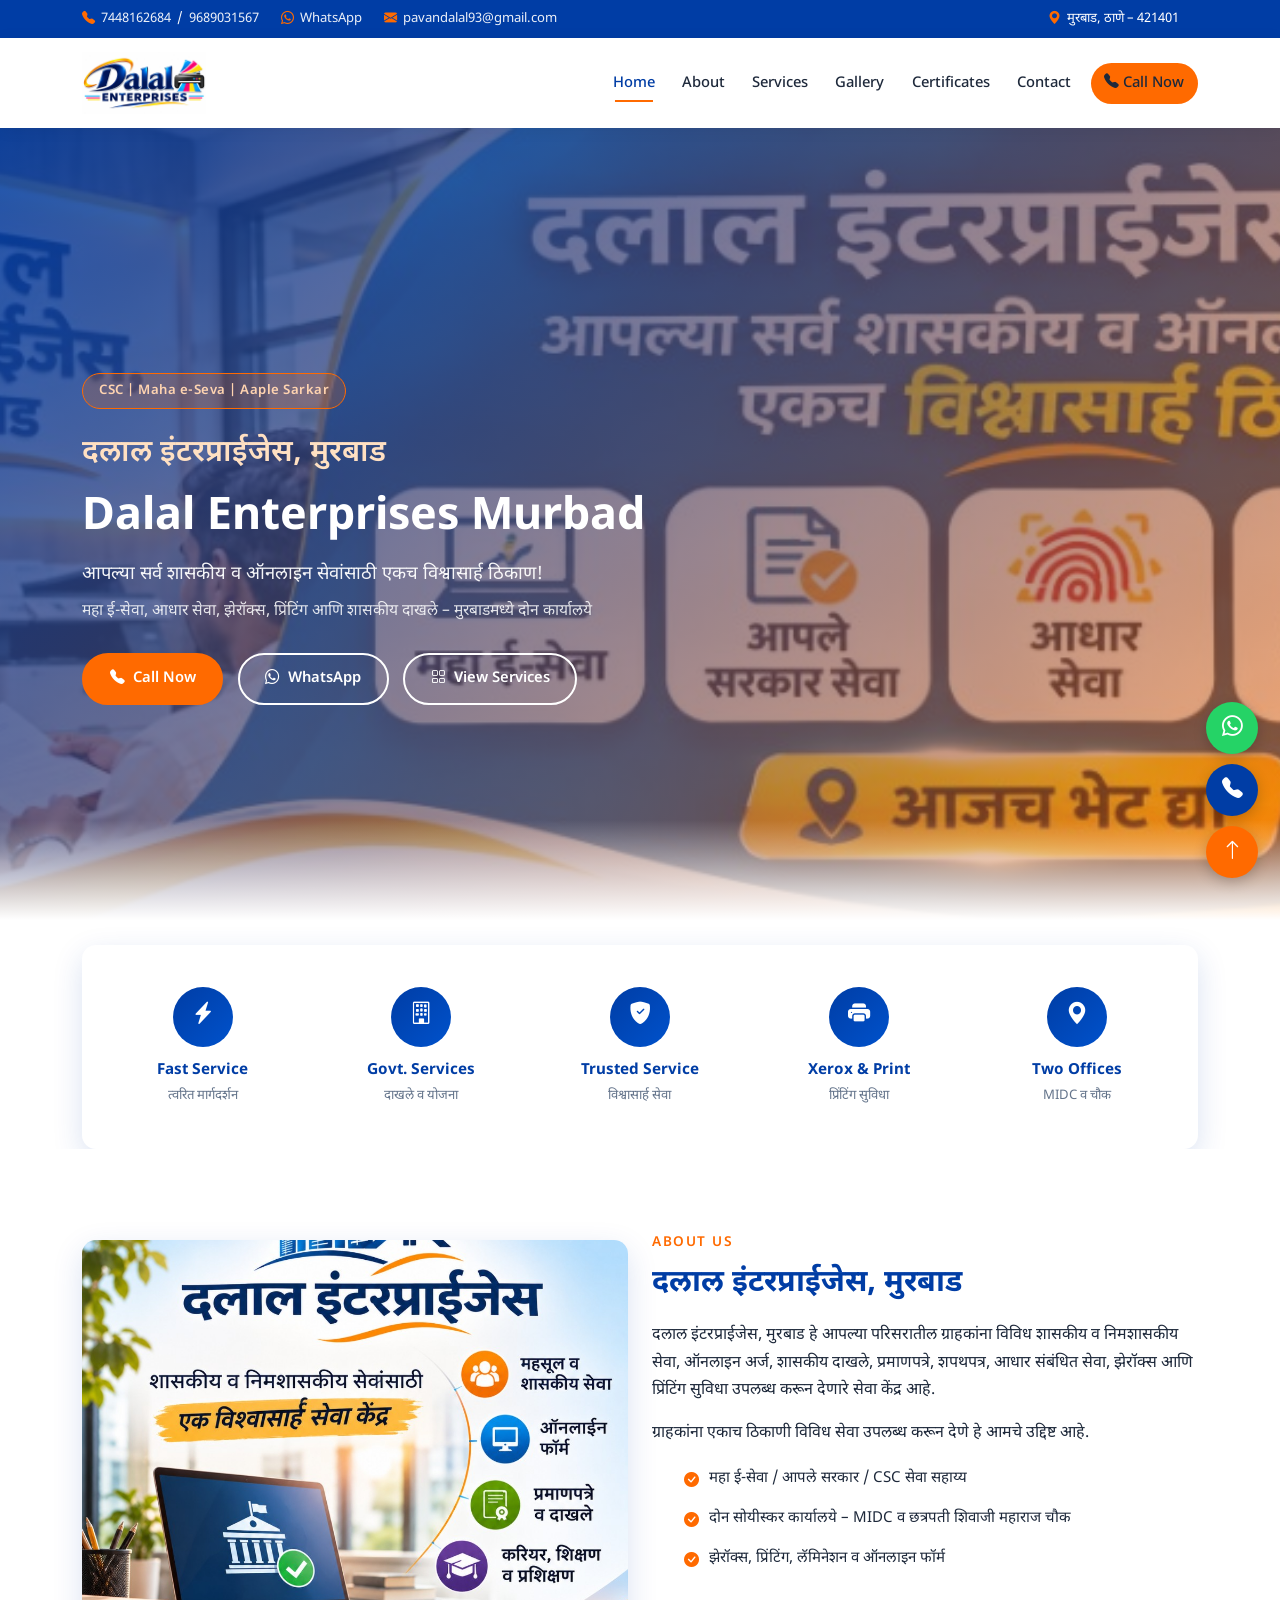
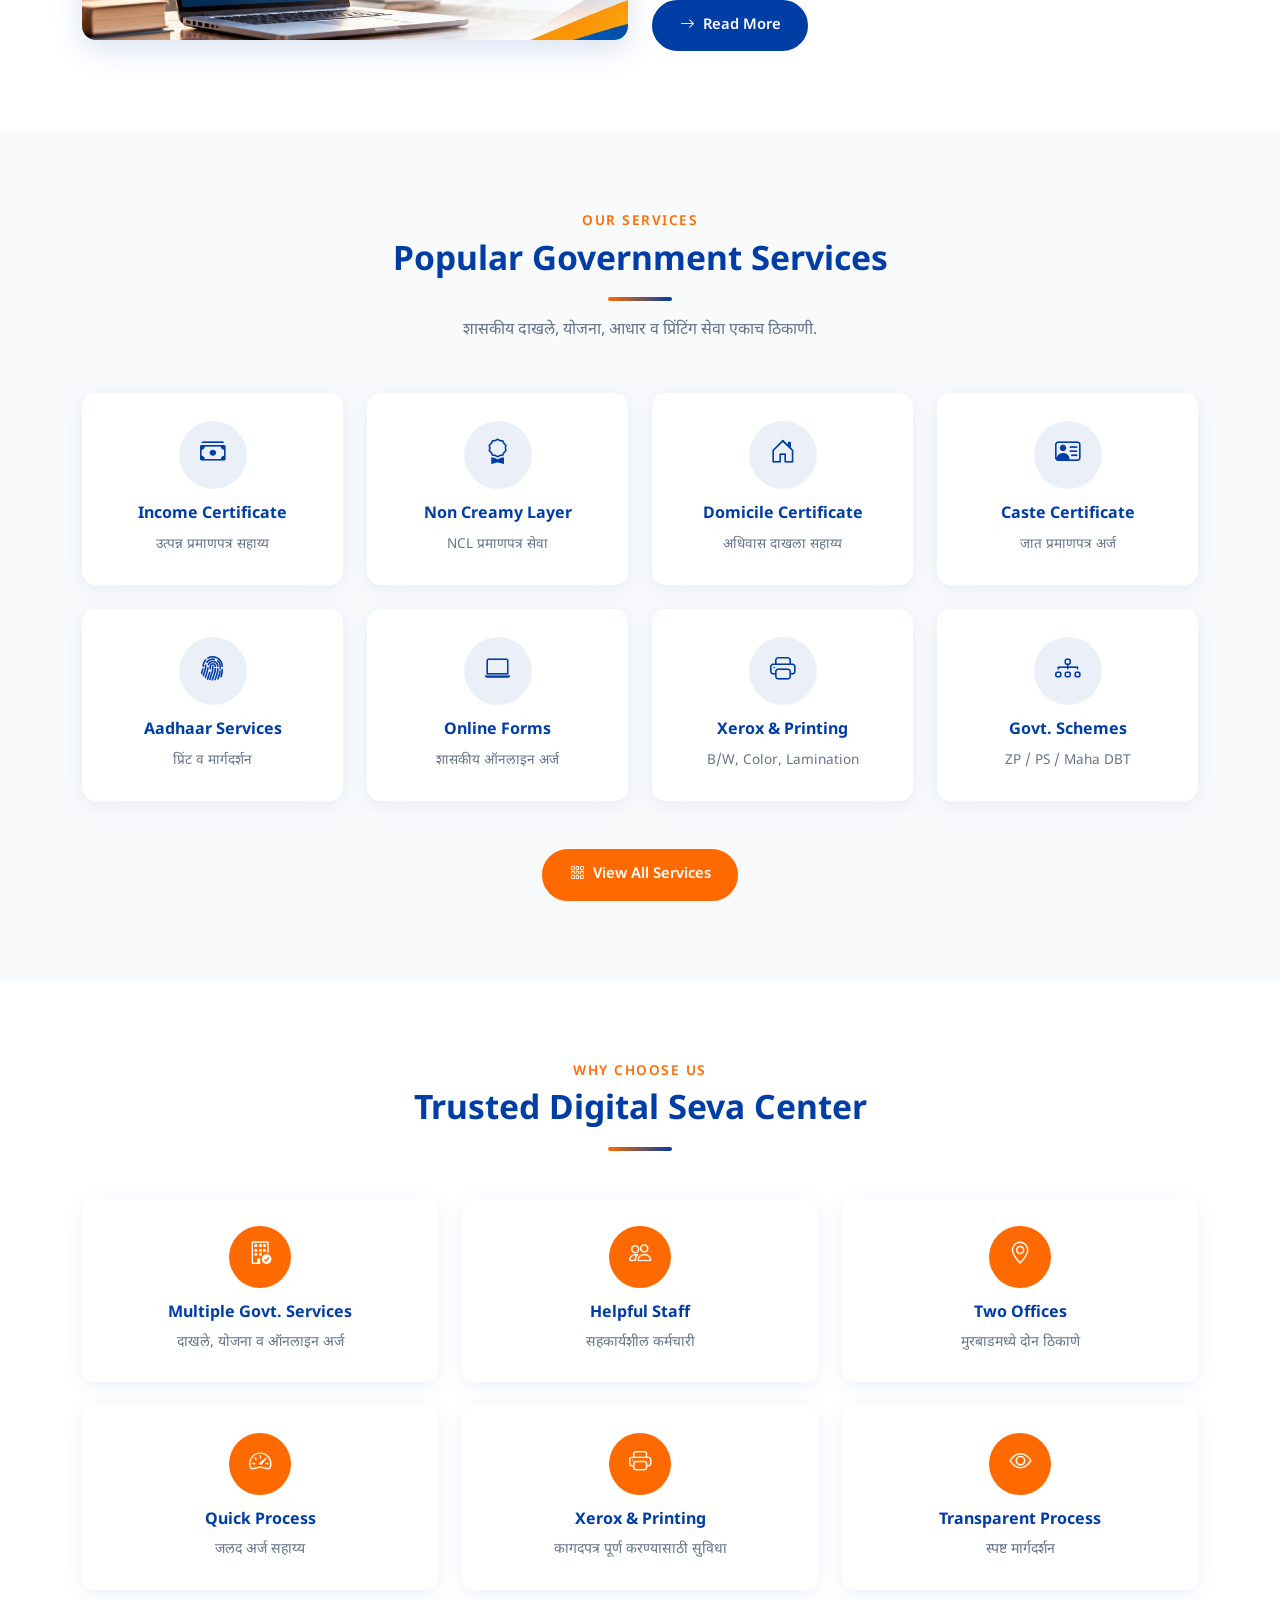
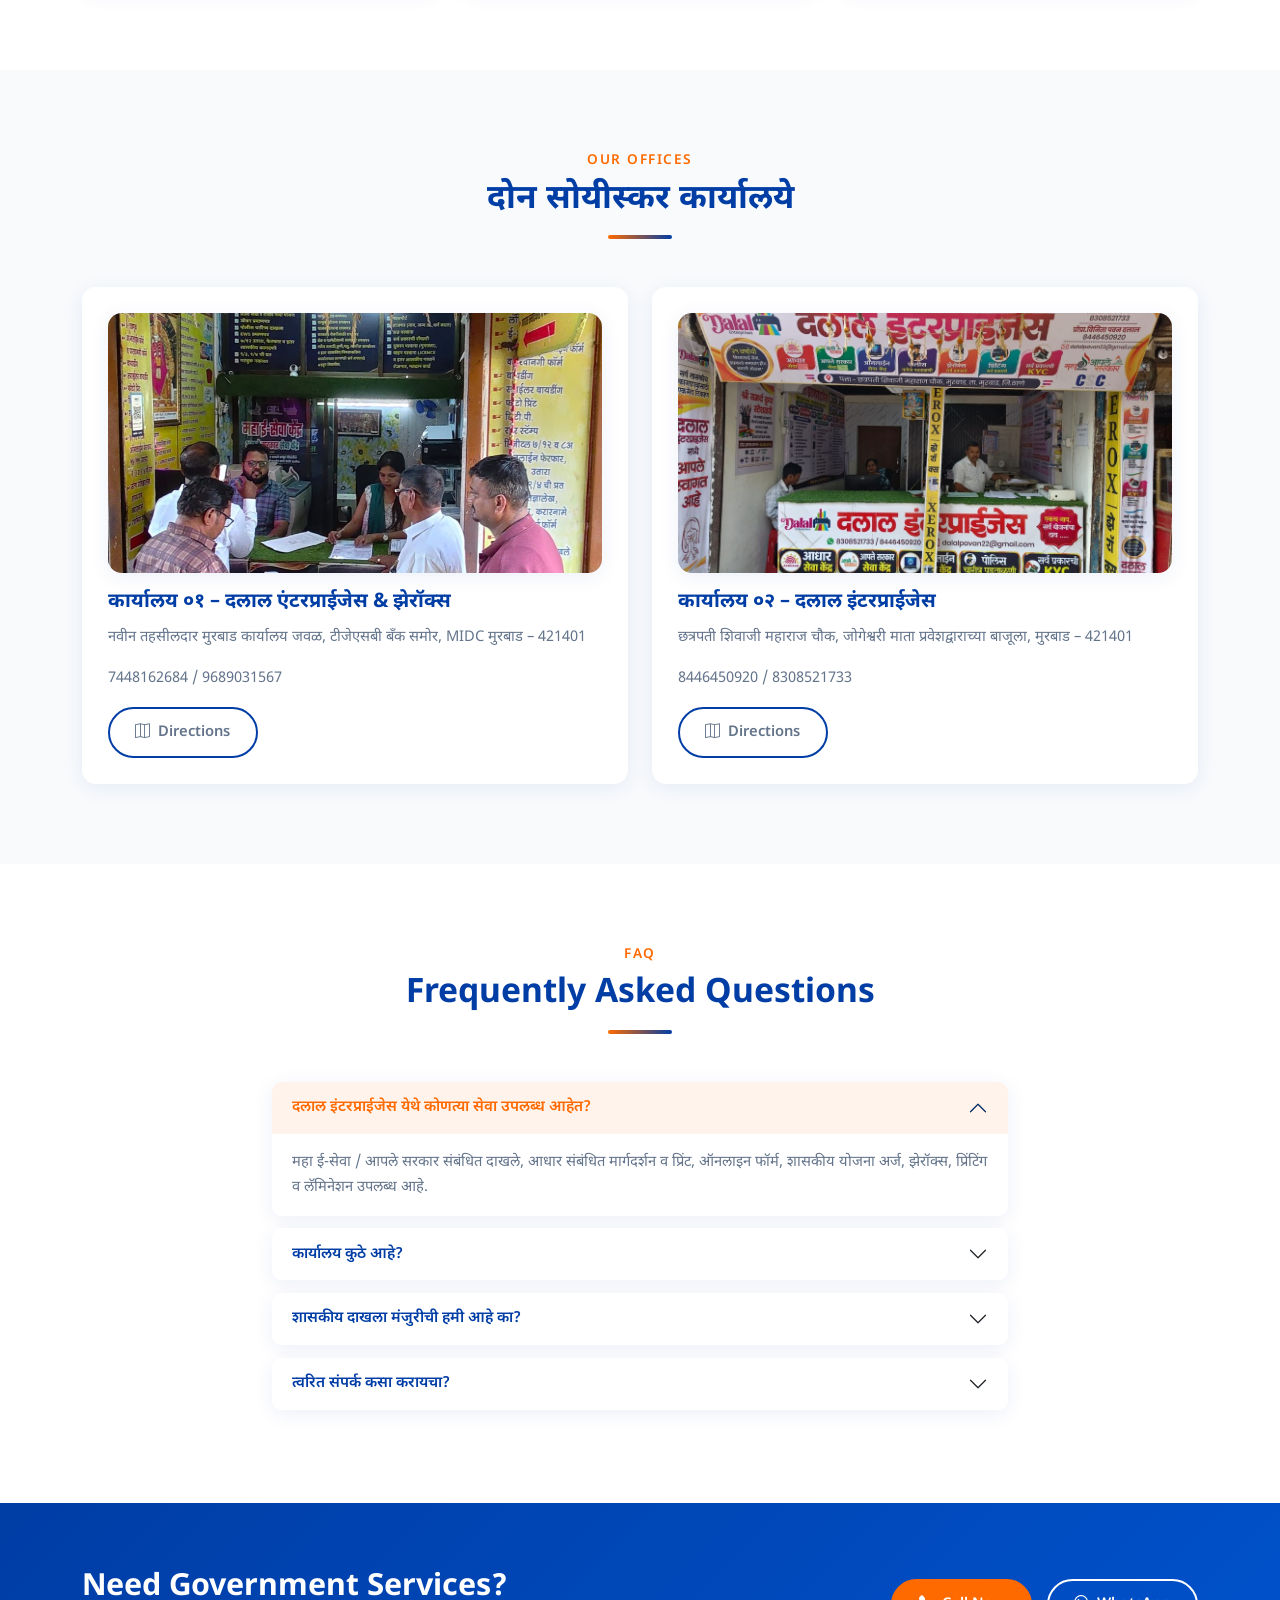
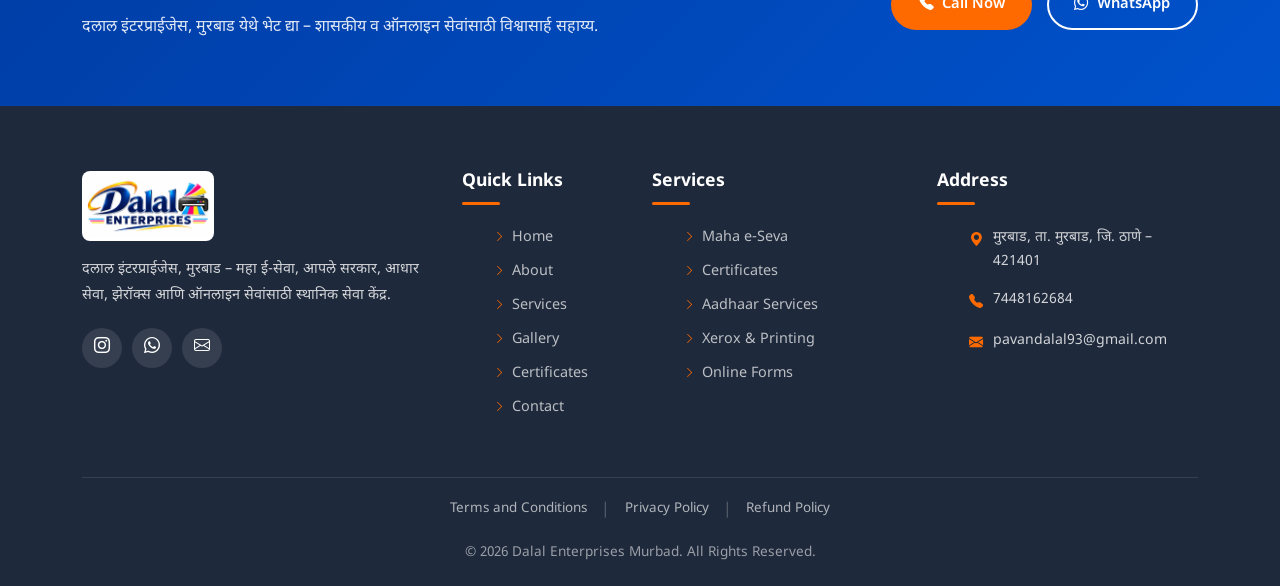
==== commit 2394ce95: "Add files via upload" ====
--- a/index.html
+++ b/index.html
@@ -100,7 +100,7 @@
       <div class="row align-items-center g-4">
         <div class="col-lg-6" data-aos="fade-right">
           <div class="about-img-wrap">
-            <img src="assets/images/office/office-interior-01.jpg" alt="दलाल इंटरप्राईजेस मुरबाड कार्यालय" loading="lazy">
+            <img src="assets/images/banners/about-banner.jpg" alt="दलाल इंटरप्राईजेस — शासकीय व निमशासकीय सेवा" loading="lazy">
           </div>
         </div>
         <div class="col-lg-6" data-aos="fade-left">
--- a/assets/css/style.css
+++ b/assets/css/style.css
@@ -1,759 +1,658 @@
-/* Dalal Enterprises Murbad – CSC Orange + Blue Theme (inspired layout style) */
+﻿/* ============================================================
+   Dwarkamai Digital Seva CSC - Main Stylesheet
+   Colors: Primary #FF6A00 | Secondary #003DA5
+   ============================================================ */
+
 :root {
   --primary: #FF6A00;
-  --primary-dark: #E05E00;
+  --primary-dark: #e05e00;
   --secondary: #003DA5;
-  --secondary-dark: #002D7A;
+  --secondary-dark: #002d7a;
+  --bg: #F8FAFC;
   --dark: #1E293B;
   --white: #FFFFFF;
-  --bg: #F8FAFC;
-  --light: #F1F5F9;
-  --muted: #64748B;
-  --border: #E2E8F0;
-  --success: #25D366;
+  --gray: #64748b;
+  --border: #e2e8f0;
   --shadow: 0 4px 20px rgba(0, 61, 165, 0.08);
-  --shadow-hover: 0 10px 30px rgba(0, 61, 165, 0.14);
+  --shadow-hover: 0 10px 30px rgba(0, 61, 165, 0.15);
   --radius: 14px;
   --radius-sm: 10px;
-  --transition: 0.3s ease;
-  --font: "Poppins", "Noto Sans Devanagari", sans-serif;
-}
-
-* { box-sizing: border-box; }
+  --transition: all 0.3s ease;
+  --font: 'Poppins', sans-serif;
+}
+
+*, *::before, *::after { box-sizing: border-box; margin: 0; padding: 0; }
 
 html {
   scroll-behavior: smooth;
   scroll-padding-top: 100px;
+  max-width: 100%;
   overflow-x: hidden;
 }
 
 body {
   font-family: var(--font);
+  font-size: 16px;
+  line-height: 1.7;
   color: var(--dark);
   background: var(--white);
-  line-height: 1.7;
   overflow-x: hidden;
-}
-
-h1, h2, h3, h4, h5, h6,
-.mr {
-  font-family: "Noto Sans Devanagari", "Poppins", sans-serif;
-  color: var(--dark);
-  font-weight: 700;
-  line-height: 1.3;
-}
-
-a { text-decoration: none; color: var(--secondary); transition: color var(--transition); }
-a:hover { color: var(--primary); }
+  max-width: 100vw;
+}
+
 img { max-width: 100%; height: auto; display: block; }
-
-/* Loader */
+a { text-decoration: none; color: inherit; transition: var(--transition); }
+ul { list-style: none; }
+h1, h2, h3, h4, h5, h6 { font-weight: 700; line-height: 1.3; color: var(--dark); }
+p { margin-bottom: 1rem; }
+section { overflow: hidden; position: relative; }
+.row > [class*="col-"] { min-width: 0; }
+
+/* ---------- Loader ---------- */
 #page-loader {
-  position: fixed;
-  inset: 0;
-  background: var(--white);
-  z-index: 99999;
-  display: flex;
-  align-items: center;
-  justify-content: center;
-  flex-direction: column;
-  gap: 1rem;
-  transition: opacity 0.4s ease, visibility 0.4s ease;
+  position: fixed; inset: 0; background: var(--white); z-index: 99999;
+  display: flex; align-items: center; justify-content: center; flex-direction: column; gap: 1rem;
+  transition: opacity 0.45s ease, visibility 0.45s ease;
 }
 #page-loader.hidden { opacity: 0; visibility: hidden; pointer-events: none; }
 .loader-spinner {
-  width: 48px;
-  height: 48px;
-  border: 4px solid #eee;
-  border-top-color: var(--primary);
-  border-radius: 50%;
+  width: 48px; height: 48px; border: 4px solid #eee;
+  border-top-color: var(--primary); border-radius: 50%;
   animation: spin 0.8s linear infinite;
 }
 .loader-text { color: var(--secondary); font-weight: 500; font-size: 0.9rem; }
 @keyframes spin { to { transform: rotate(360deg); } }
 
-.section { padding: 80px 0; }
-.section-light { background: var(--bg); }
-.section-title {
-  font-size: clamp(1.55rem, 3vw, 2.15rem);
-  margin-bottom: 0.45rem;
-  color: var(--dark);
-}
-.section-sub {
-  color: var(--muted);
-  max-width: 720px;
-  margin: 0 auto 2.4rem;
-}
-
-/* Buttons */
-.btn-primary-custom,
-.btn-accent,
-.btn-outline-custom,
-.btn-whatsapp {
-  display: inline-flex;
-  align-items: center;
-  gap: 0.5rem;
-  border-radius: 50px;
-  padding: 0.72rem 1.35rem;
-  font-weight: 600;
-  font-size: 0.92rem;
-  border: 2px solid transparent;
-  transition: all var(--transition);
-}
-
-.btn-primary-custom {
-  background: var(--primary);
-  color: var(--white);
-}
-.btn-primary-custom:hover {
-  background: var(--primary-dark);
-  color: var(--white);
-  transform: translateY(-2px);
-}
-
-.btn-accent {
+/* ---------- Top Bar ---------- */
+.top-bar {
   background: var(--secondary);
   color: var(--white);
-}
-.btn-accent:hover {
-  background: var(--secondary-dark);
-  color: var(--white);
-  transform: translateY(-2px);
-}
-
-.btn-outline-custom {
-  background: transparent;
-  border-color: rgba(255, 255, 255, 0.75);
-  color: var(--white);
-}
-.btn-outline-custom:hover {
-  background: var(--white);
-  color: var(--secondary);
-}
-
-.btn-whatsapp {
-  background: var(--success);
-  color: var(--white);
-}
-.btn-whatsapp:hover {
-  background: #1ebe57;
-  color: var(--white);
-}
-
-.btn-call {
-  background: var(--primary);
-  color: var(--white);
-  border-radius: 50px;
-  padding: 0.55rem 1.15rem;
-  font-weight: 600;
-  font-size: 0.9rem;
-  display: inline-flex;
-  align-items: center;
-  gap: 0.4rem;
-}
-.btn-call:hover { background: var(--primary-dark); color: var(--white); }
-
-/* Top bar */
-.top-bar {
-  background: var(--secondary);
-  color: rgba(255, 255, 255, 0.92);
   font-size: 0.82rem;
   padding: 8px 0;
 }
-.top-bar a { color: rgba(255, 255, 255, 0.92); }
+.top-bar a { color: rgba(255,255,255,0.92); }
 .top-bar a:hover { color: var(--primary); }
-.top-bar i { color: var(--primary); }
-
-/* Navbar */
-.navbar-dalal {
-  background: rgba(255, 255, 255, 0.96);
+.top-bar-item {
+  display: inline-flex; align-items: center; gap: 6px; margin-right: 1.2rem; flex-wrap: wrap;
+}
+.top-bar-item i { color: var(--primary); }
+
+/* ---------- Header ---------- */
+.main-header {
+  position: sticky; top: 0; z-index: 1030;
+  background: rgba(255,255,255,0.96);
   backdrop-filter: blur(10px);
-  box-shadow: 0 2px 16px rgba(0, 0, 0, 0.06);
-  padding: 0.55rem 0;
-  transition: box-shadow var(--transition);
-}
-.navbar-dalal.scrolled { box-shadow: 0 4px 24px rgba(0, 61, 165, 0.12); }
-
-.navbar-brand {
-  display: flex;
-  align-items: center;
-  gap: 0.65rem;
-  color: var(--dark) !important;
-  font-weight: 700;
-}
-.navbar-brand img {
-  height: 54px;
-  width: auto;
-  object-fit: contain;
-}
-.brand-text { line-height: 1.15; }
-.brand-text small {
-  display: block;
-  font-size: 0.7rem;
-  color: var(--muted);
-  font-weight: 500;
-  margin-top: 2px;
-}
-
+  box-shadow: 0 2px 16px rgba(0,0,0,0.06);
+  transition: var(--transition);
+}
+.main-header.scrolled { box-shadow: 0 4px 24px rgba(0,61,165,0.12); }
+.navbar { padding: 0.55rem 0; }
+.navbar-brand img { height: 62px; width: auto; object-fit: contain; }
 .navbar-nav .nav-link {
-  color: var(--dark) !important;
-  font-weight: 500;
-  font-size: 0.92rem;
-  padding: 0.5rem 0.85rem !important;
-  position: relative;
+  font-weight: 500; font-size: 0.92rem; color: var(--dark) !important;
+  padding: 0.5rem 0.85rem !important; position: relative;
 }
 .navbar-nav .nav-link::after {
-  content: "";
-  position: absolute;
-  left: 50%;
-  bottom: 2px;
-  width: 0;
-  height: 2px;
-  background: var(--primary);
-  transition: width var(--transition);
-  transform: translateX(-50%);
+  content: ''; position: absolute; bottom: 2px; left: 50%; width: 0; height: 2px;
+  background: var(--primary); transition: var(--transition); transform: translateX(-50%);
 }
 .navbar-nav .nav-link:hover::after,
 .navbar-nav .nav-link.active::after { width: 55%; }
 .navbar-nav .nav-link:hover,
 .navbar-nav .nav-link.active { color: var(--secondary) !important; }
-
-.nav-actions { display: flex; gap: 0.5rem; align-items: center; }
-
-.navbar-toggler { border: none; }
+.navbar-toggler { border: none; padding: 0.35rem; }
 .navbar-toggler:focus { box-shadow: none; }
 .navbar-toggler-icon {
   background-image: url("data:image/svg+xml,%3csvg xmlns='http://www.w3.org/2000/svg' viewBox='0 0 30 30'%3e%3cpath stroke='%23003DA5' stroke-linecap='round' stroke-miterlimit='10' stroke-width='2' d='M4 7h22M4 15h22M4 23h22'/%3e%3c/svg%3e");
 }
-
-/* Page hero */
-.page-hero {
-  background: linear-gradient(135deg, var(--secondary) 0%, #0052cc 55%, var(--secondary-dark) 100%);
-  color: var(--white);
-  padding: 110px 0 70px;
+.btn-nav-cta {
+  background: var(--primary); color: var(--white) !important; border-radius: 50px;
+  padding: 0.45rem 1.2rem !important; font-weight: 600; margin-left: 0.4rem;
+}
+.btn-nav-cta:hover { background: var(--primary-dark); color: var(--white) !important; }
+.btn-nav-cta::after { display: none !important; }
+
+/* ---------- Buttons ---------- */
+.btn-primary-custom,
+.btn-secondary-custom,
+.btn-outline-light-custom,
+.btn-outline-primary-custom {
+  display: inline-flex; align-items: center; gap: 8px;
+  padding: 0.7rem 1.6rem; border-radius: 50px; font-weight: 600;
+  font-size: 0.92rem; border: 2px solid transparent; transition: var(--transition);
+}
+.btn-primary-custom {
+  background: var(--primary); color: var(--white); border-color: var(--primary);
+}
+.btn-primary-custom:hover {
+  background: var(--primary-dark); border-color: var(--primary-dark);
+  color: var(--white); transform: translateY(-2px); box-shadow: 0 8px 20px rgba(255,106,0,0.3);
+}
+.btn-secondary-custom {
+  background: var(--secondary); color: var(--white); border-color: var(--secondary);
+}
+.btn-secondary-custom:hover {
+  background: var(--secondary-dark); color: var(--white); transform: translateY(-2px);
+}
+.btn-outline-light-custom {
+  background: transparent; color: var(--white); border-color: var(--white);
+}
+.btn-outline-light-custom:hover {
+  background: var(--white); color: var(--secondary);
+}
+.btn-outline-primary-custom {
+  background: transparent; color: var(--secondary); border-color: var(--secondary);
+}
+.btn-outline-primary-custom:hover {
+  background: var(--secondary); color: var(--white);
+}
+
+/* ---------- Sections ---------- */
+.section-padding { padding: 80px 0; }
+.section-bg { background: var(--bg); }
+.section-title { text-align: center; margin-bottom: 48px; }
+.section-title .subtitle {
+  color: var(--primary); font-weight: 600; font-size: 0.85rem;
+  text-transform: uppercase; letter-spacing: 1.5px; display: block; margin-bottom: 0.4rem;
+}
+.section-title h2 { font-size: 2.1rem; color: var(--secondary); margin-bottom: 0.8rem; }
+.section-title .divider {
+  width: 64px; height: 4px; margin: 0 auto; border-radius: 2px;
+  background: linear-gradient(90deg, var(--primary), var(--secondary));
+}
+.section-title p { max-width: 620px; margin: 1rem auto 0; color: var(--gray); }
+
+/* ---------- Page Banner ---------- */
+.page-banner {
+  background: linear-gradient(135deg, var(--secondary) 0%, #0052cc 100%);
+  padding: 90px 0 70px; position: relative; overflow: hidden;
+}
+.page-banner::before {
+  content: ''; position: absolute; inset: 0;
+  background: url('../images/banners/banner-02.jpg') center/cover no-repeat; opacity: 0.12;
+}
+.page-banner .container { position: relative; z-index: 1; }
+.page-banner h1 { color: var(--white); font-size: 2.3rem; margin-bottom: 0.4rem; }
+.breadcrumb-custom {
+  display: flex; align-items: center; gap: 8px; color: rgba(255,255,255,0.85); font-size: 0.9rem; flex-wrap: wrap;
+}
+.breadcrumb-custom a { color: rgba(255,255,255,0.85); }
+.breadcrumb-custom a:hover { color: var(--primary); }
+.breadcrumb-custom .active { color: var(--primary); }
+
+/* ---------- Hero ---------- */
+.hero-section {
+  position: relative; min-height: 88vh; display: flex; align-items: center;
+  background: linear-gradient(135deg, rgba(0,61,165,0.88) 0%, rgba(255,106,0,0.55) 100%),
+              url('../images/banners/banner-02.jpg') center/cover no-repeat;
+}
+.hero-section::after {
+  content: ''; position: absolute; bottom: 0; left: 0; right: 0; height: 100px;
+  background: linear-gradient(to top, var(--white), transparent);
+}
+.hero-content { position: relative; z-index: 2; color: var(--white); padding: 110px 0 80px; }
+.hero-badge {
+  display: inline-block; background: rgba(255,106,0,0.2); border: 1px solid var(--primary);
+  color: #ffd4b0; padding: 0.35rem 1rem; border-radius: 50px; font-size: 0.82rem;
+  font-weight: 600; margin-bottom: 1.2rem; letter-spacing: 0.5px;
+}
+.hero-content h1 { font-size: 2.8rem; color: var(--white); margin-bottom: 0.8rem; }
+.hero-content .hero-marathi { font-size: 1.9rem; font-weight: 600; color: #ffe0c2; margin-bottom: 0.6rem; }
+.hero-content .hero-tagline { font-size: 1.15rem; opacity: 0.95; margin-bottom: 0.4rem; font-weight: 400; }
+.hero-content .hero-sub { font-size: 0.98rem; opacity: 0.85; margin-bottom: 1.8rem; }
+.hero-buttons { display: flex; flex-wrap: wrap; gap: 0.9rem; }
+
+/* ---------- Feature Cards ---------- */
+.features-bar {
+  background: var(--white); margin-top: -55px; position: relative; z-index: 5;
+  border-radius: var(--radius); box-shadow: var(--shadow-hover); padding: 1.8rem 1.2rem;
+}
+.feature-item { text-align: center; padding: 0.8rem; transition: var(--transition); }
+.feature-item:hover { transform: translateY(-4px); }
+.feature-icon {
+  width: 60px; height: 60px; margin: 0 auto 0.9rem; border-radius: 50%;
+  background: linear-gradient(135deg, var(--secondary), #0052cc);
+  display: flex; align-items: center; justify-content: center; transition: var(--transition);
+}
+.feature-item:hover .feature-icon {
+  background: linear-gradient(135deg, var(--primary), var(--primary-dark));
+}
+.feature-icon i { font-size: 1.4rem; color: var(--white); }
+.feature-item h5 { font-size: 0.95rem; color: var(--secondary); margin-bottom: 0.25rem; }
+.feature-item p { font-size: 0.82rem; color: var(--gray); margin: 0; }
+
+/* ---------- About ---------- */
+.about-img-wrap {
+  border-radius: var(--radius); overflow: hidden; box-shadow: var(--shadow-hover); position: relative;
+}
+.about-img-wrap img { width: 100%; height: 400px; object-fit: cover; transition: var(--transition); }
+.about-img-wrap:hover img { transform: scale(1.04); }
+.about-content .subtitle { color: var(--primary); font-weight: 600; text-transform: uppercase; letter-spacing: 1.5px; font-size: 0.85rem; }
+.about-content h2 { font-size: 1.9rem; color: var(--secondary); margin: 0.5rem 0 1.2rem; }
+.about-list { margin: 1.2rem 0 1.6rem; }
+.about-list li {
+  display: flex; align-items: flex-start; gap: 10px; margin-bottom: 0.7rem; font-size: 0.94rem;
+}
+.about-list li i { color: var(--primary); margin-top: 3px; flex-shrink: 0; }
+
+/* ---------- Service Cards ---------- */
+.service-card {
+  background: var(--white); border-radius: var(--radius); padding: 1.7rem 1.3rem;
+  text-align: center; box-shadow: var(--shadow); height: 100%; transition: var(--transition);
+  border: 1px solid transparent; position: relative; overflow: hidden;
+}
+.service-card::before {
+  content: ''; position: absolute; top: 0; left: 0; right: 0; height: 3px;
+  background: linear-gradient(90deg, var(--primary), var(--secondary));
+  transform: scaleX(0); transition: var(--transition);
+}
+.service-card:hover {
+  transform: translateY(-7px); box-shadow: var(--shadow-hover); border-color: rgba(0,61,165,0.08);
+}
+.service-card:hover::before { transform: scaleX(1); }
+.service-card-icon {
+  width: 68px; height: 68px; margin: 0 auto 1rem; border-radius: 50%;
+  background: rgba(0,61,165,0.08); display: flex; align-items: center; justify-content: center;
+  transition: var(--transition);
+}
+.service-card:hover .service-card-icon {
+  background: linear-gradient(135deg, var(--primary), var(--primary-dark));
+}
+.service-card-icon i { font-size: 1.6rem; color: var(--secondary); transition: var(--transition); }
+.service-card:hover .service-card-icon i { color: var(--white); }
+.service-card h4 { font-size: 1rem; color: var(--secondary); margin-bottom: 0.5rem; }
+.service-card p { font-size: 0.85rem; color: var(--gray); margin: 0; }
+.service-card-detailed { text-align: left; padding: 1.6rem; }
+.service-card-detailed .service-card-icon { margin: 0 0 1rem; }
+.service-hidden { display: none !important; }
+
+/* ---------- Why / Stats ---------- */
+.why-card {
+  background: var(--white); border-radius: var(--radius); padding: 1.7rem 1.2rem;
+  text-align: center; box-shadow: var(--shadow); height: 100%; transition: var(--transition);
+}
+.why-card:hover { transform: translateY(-5px); box-shadow: var(--shadow-hover); }
+.why-card .icon-wrap {
+  width: 62px; height: 62px; margin: 0 auto 1rem; border-radius: 50%;
+  background: var(--primary); display: flex; align-items: center; justify-content: center;
+}
+.why-card .icon-wrap i { font-size: 1.4rem; color: var(--white); }
+.why-card h5 { color: var(--secondary); margin-bottom: 0.4rem; font-size: 1rem; }
+.why-card p { font-size: 0.88rem; color: var(--gray); margin: 0; }
+
+.stats-section {
+  background: linear-gradient(135deg, var(--secondary), #0052cc);
+  padding: 60px 0;
+}
+.stat-item { text-align: center; color: var(--white); padding: 1rem; }
+.stat-item h3 { font-size: 2.4rem; color: var(--primary); margin-bottom: 0.3rem; }
+.stat-item p { margin: 0; opacity: 0.9; font-weight: 500; }
+
+/* ---------- Testimonials ---------- */
+.testimonial-card {
+  background: var(--white); border-radius: var(--radius); padding: 1.8rem;
+  box-shadow: var(--shadow); height: 100%; transition: var(--transition);
+}
+.testimonial-card:hover { transform: translateY(-4px); box-shadow: var(--shadow-hover); }
+.testimonial-card .stars { color: var(--primary); margin-bottom: 0.8rem; }
+.testimonial-card p { font-style: italic; color: var(--gray); font-size: 0.93rem; }
+.testimonial-author {
+  display: flex; align-items: center; gap: 12px; margin-top: 1.2rem;
+  padding-top: 1rem; border-top: 1px solid var(--border);
+}
+.testimonial-author .avatar {
+  width: 46px; height: 46px; border-radius: 50%;
+  background: linear-gradient(135deg, var(--secondary), var(--primary));
+  display: flex; align-items: center; justify-content: center;
+  color: var(--white); font-weight: 700;
+}
+.testimonial-author h6 { margin: 0; font-size: 0.92rem; }
+.testimonial-author span { font-size: 0.78rem; color: var(--gray); }
+
+/* ---------- FAQ ---------- */
+.accordion-item {
+  border: none; border-radius: var(--radius-sm) !important; margin-bottom: 0.8rem;
+  box-shadow: var(--shadow); overflow: hidden;
+}
+.accordion-button {
+  font-weight: 600; color: var(--secondary); font-size: 0.95rem;
+  box-shadow: none !important;
+}
+.accordion-button:not(.collapsed) {
+  background: rgba(255,106,0,0.08); color: var(--primary);
+}
+.accordion-button::after { filter: none; }
+.accordion-body { color: var(--gray); font-size: 0.92rem; }
+
+/* ---------- CTA ---------- */
+.cta-section {
+  background: linear-gradient(135deg, var(--secondary), #0052cc);
+  padding: 65px 0; position: relative; overflow: hidden;
+}
+.cta-section h2 { color: var(--white); font-size: 1.9rem; margin-bottom: 0.4rem; }
+.cta-section p { color: rgba(255,255,255,0.88); margin: 0; }
+.cta-buttons { display: flex; flex-wrap: wrap; gap: 0.9rem; justify-content: flex-end; }
+
+/* ---------- Gallery ---------- */
+.gallery-filter {
+  display: flex; justify-content: center; flex-wrap: wrap; gap: 0.6rem; margin-bottom: 2rem;
+}
+.gallery-filter button {
+  background: var(--white); border: 2px solid var(--border); color: var(--dark);
+  padding: 0.45rem 1.2rem; border-radius: 50px; font-weight: 500; font-size: 0.88rem;
+  cursor: pointer; transition: var(--transition);
+}
+.gallery-filter button:hover,
+.gallery-filter button.active {
+  background: var(--secondary); border-color: var(--secondary); color: var(--white);
+}
+.gallery-item {
+  position: relative; border-radius: var(--radius); overflow: hidden;
+  box-shadow: var(--shadow); cursor: pointer; display: block;
+}
+.gallery-item img {
+  width: 100%; height: 260px; object-fit: cover; transition: transform 0.5s ease;
+}
+.gallery-item:hover img { transform: scale(1.08); }
+.gallery-overlay {
+  position: absolute; inset: 0;
+  background: linear-gradient(to top, rgba(0,61,165,0.85), transparent);
+  display: flex; flex-direction: column; justify-content: flex-end; padding: 1.3rem;
+  opacity: 0; transition: var(--transition);
+}
+.gallery-item:hover .gallery-overlay { opacity: 1; }
+.gallery-overlay h5 { color: var(--white); margin-bottom: 0.2rem; font-size: 1rem; }
+.gallery-overlay span { color: #ffd4b0; font-size: 0.82rem; }
+
+/* ---------- Certificates ---------- */
+.cert-card {
+  background: var(--white); border-radius: var(--radius); overflow: hidden;
+  box-shadow: var(--shadow); height: 100%; transition: var(--transition);
+}
+.cert-card:hover { transform: translateY(-6px); box-shadow: var(--shadow-hover); }
+.cert-card .cert-img {
+  height: 280px; overflow: hidden; background: var(--bg);
+  display: flex; align-items: center; justify-content: center;
+}
+.cert-card .cert-img img {
+  width: 100%; height: 100%; object-fit: contain; padding: 12px; transition: var(--transition);
+}
+.cert-card:hover .cert-img img { transform: scale(1.03); }
+.cert-card .cert-body { padding: 1.3rem 1.4rem 1.5rem; }
+.cert-card h4 { font-size: 1.05rem; color: var(--secondary); margin-bottom: 0.4rem; }
+.cert-card p { font-size: 0.88rem; color: var(--gray); margin-bottom: 1rem; }
+
+/* ---------- Contact ---------- */
+.contact-main-section,
+.contact-map-section {
   position: relative;
-  overflow: hidden;
-}
-.page-hero::before {
-  content: "";
-  position: absolute;
-  inset: 0;
-  background: radial-gradient(circle at 85% 20%, rgba(255, 106, 0, 0.28), transparent 42%);
-}
-.page-hero h1 { color: var(--white); }
-.page-hero p { color: rgba(255, 255, 255, 0.9); max-width: 700px; }
-.breadcrumb-nav { font-size: 0.88rem; color: rgba(255,255,255,0.78); }
-.breadcrumb-nav a { color: #FFD4B0; }
-
-/* Home hero */
-.hero {
-  position: relative;
-  min-height: 88vh;
-  display: flex;
-  align-items: center;
-  background: var(--secondary-dark);
-  overflow: hidden;
-  padding: 120px 0 80px;
-}
-.hero-bg {
-  position: absolute;
-  inset: 0;
-  background-size: cover;
-  background-position: center;
-  opacity: 0.25;
-}
-.hero-overlay {
-  position: absolute;
-  inset: 0;
-  background: linear-gradient(120deg, rgba(0, 45, 122, 0.95) 0%, rgba(0, 61, 165, 0.82) 55%, rgba(255, 106, 0, 0.55) 100%);
-}
-.hero-content { position: relative; z-index: 2; color: var(--white); }
-.hero-content h1 {
-  color: var(--white);
-  font-size: clamp(2rem, 4.8vw, 3.1rem);
-  margin-bottom: 1rem;
-}
-.hero-content .lead,
-.hero-content p { color: rgba(255, 255, 255, 0.92); }
-
-.hero-badge {
-  display: inline-flex;
-  align-items: center;
-  gap: 0.4rem;
-  background: rgba(255, 106, 0, 0.2);
-  border: 1px solid rgba(255, 106, 0, 0.45);
-  color: #FFD4B0;
-  padding: 0.35rem 0.95rem;
-  border-radius: 50px;
-  font-size: 0.82rem;
-  font-weight: 600;
-  margin-bottom: 1rem;
-}
-.hero-btns { display: flex; flex-wrap: wrap; gap: 0.75rem; margin-top: 1.7rem; }
-.hero-image-card {
-  position: relative;
-  z-index: 2;
-  border-radius: var(--radius);
-  overflow: hidden;
-  box-shadow: var(--shadow-hover);
-  border: 4px solid rgba(255, 255, 255, 0.2);
-}
-.hero-image-card img {
-  width: 100%;
-  height: 420px;
-  object-fit: cover;
-}
-
-/* Feature strip like Dwarka */
-.feature-strip {
-  margin-top: -40px;
-  position: relative;
-  z-index: 5;
-}
-.feature-card {
-  background: var(--white);
-  border-radius: var(--radius);
-  box-shadow: var(--shadow);
-  padding: 1.35rem 1rem;
-  text-align: center;
-  height: 100%;
-  border: 1px solid var(--border);
-  transition: transform var(--transition), box-shadow var(--transition);
-}
-.feature-card:hover {
-  transform: translateY(-5px);
-  box-shadow: var(--shadow-hover);
-}
-.feature-card i {
-  width: 52px;
-  height: 52px;
-  border-radius: 50%;
-  background: rgba(255, 106, 0, 0.12);
-  color: var(--primary);
-  display: inline-flex;
-  align-items: center;
-  justify-content: center;
-  font-size: 1.35rem;
-  margin-bottom: 0.75rem;
-}
-.feature-card h3 { font-size: 1rem; margin-bottom: 0.25rem; }
-.feature-card p { margin: 0; color: var(--muted); font-size: 0.88rem; }
-
-/* Cards */
-.card-soft {
-  background: var(--white);
-  border: 1px solid var(--border);
-  border-radius: var(--radius);
-  box-shadow: var(--shadow);
-  transition: transform var(--transition), box-shadow var(--transition);
-  height: 100%;
-}
-.card-soft:hover {
-  transform: translateY(-6px);
-  box-shadow: var(--shadow-hover);
-}
-
-.trust-card { text-align: center; padding: 1.75rem 1.2rem; }
-.trust-icon {
-  width: 62px;
-  height: 62px;
-  border-radius: 50%;
-  background: rgba(0, 61, 165, 0.08);
-  color: var(--secondary);
-  display: inline-flex;
-  align-items: center;
-  justify-content: center;
-  font-size: 1.45rem;
-  margin-bottom: 1rem;
-}
-
-.service-card { padding: 1.45rem; }
-.service-card .icon-box {
-  width: 56px;
-  height: 56px;
-  border-radius: 14px;
-  background: rgba(255, 106, 0, 0.1);
-  color: var(--primary);
-  display: flex;
-  align-items: center;
-  justify-content: center;
-  font-size: 1.35rem;
-  margin-bottom: 1rem;
-}
-.service-card h3 { font-size: 1.08rem; margin-bottom: 0.45rem; }
-.service-card p { color: var(--muted); font-size: 0.9rem; margin-bottom: 0.7rem; }
-.service-card .more {
-  font-weight: 600;
-  font-size: 0.88rem;
-  color: var(--secondary);
-}
-.service-card .more i { transition: transform var(--transition); }
-.service-card:hover .more i { transform: translateX(4px); }
-.service-card:hover .icon-box {
-  background: var(--primary);
-  color: var(--white);
-}
-
-.office-card { overflow: hidden; }
-.office-card img {
-  width: 100%;
-  height: 220px;
-  object-fit: cover;
-}
-.office-card .body { padding: 1.45rem; }
-.office-card .meta {
-  display: flex;
-  flex-direction: column;
-  gap: 0.45rem;
-  margin: 1rem 0;
-  color: var(--muted);
-  font-size: 0.9rem;
-}
-.office-card .meta i { color: var(--primary); width: 18px; }
-
-.why-item {
-  display: flex;
-  gap: 1rem;
-  align-items: flex-start;
-  padding: 1rem 1.1rem;
-  background: var(--white);
-  border-radius: var(--radius-sm);
-  box-shadow: var(--shadow);
-  margin-bottom: 0.9rem;
-  border: 1px solid var(--border);
-}
-.why-item .num {
-  min-width: 42px;
-  height: 42px;
-  border-radius: 10px;
-  background: var(--secondary);
-  color: var(--white);
-  display: flex;
-  align-items: center;
-  justify-content: center;
-  font-weight: 700;
-  font-size: 0.85rem;
-}
-
-/* Gallery */
-.gallery-grid {
-  display: grid;
-  grid-template-columns: repeat(auto-fill, minmax(260px, 1fr));
-  gap: 1.2rem;
-}
-.gallery-item {
-  position: relative;
-  border-radius: var(--radius);
-  overflow: hidden;
-  cursor: pointer;
-  box-shadow: var(--shadow);
-  aspect-ratio: 4/3;
-  border: 1px solid var(--border);
-}
-.gallery-item img {
-  width: 100%;
-  height: 100%;
-  object-fit: cover;
-  transition: transform 0.45s ease;
-}
-.gallery-item:hover img { transform: scale(1.08); }
-.gallery-item .overlay {
-  position: absolute;
-  inset: 0;
-  background: linear-gradient(to top, rgba(0, 45, 122, 0.8), transparent 55%);
-  display: flex;
-  align-items: flex-end;
-  padding: 1rem;
-  opacity: 0;
-  transition: opacity var(--transition);
-  color: var(--white);
-  font-weight: 600;
-}
-.gallery-item:hover .overlay { opacity: 1; }
-
-.gallery-filters {
-  display: flex;
-  flex-wrap: wrap;
-  gap: 0.5rem;
-  justify-content: center;
-  margin-bottom: 2rem;
-}
-.gallery-filters .filter-btn {
-  border: 1px solid var(--border);
-  background: var(--white);
-  color: var(--dark);
-  border-radius: 50px;
-  padding: 0.42rem 1rem;
-  font-weight: 600;
-  font-size: 0.88rem;
-}
-.gallery-filters .filter-btn.active,
-.gallery-filters .filter-btn:hover {
-  background: var(--primary);
-  color: var(--white);
-  border-color: var(--primary);
-}
-
-/* Lightbox */
-.lightbox {
-  position: fixed;
-  inset: 0;
-  background: rgba(15, 23, 42, 0.94);
-  z-index: 2000;
-  display: none;
-  align-items: center;
-  justify-content: center;
-  padding: 1rem;
-}
-.lightbox.active { display: flex; }
-.lightbox img {
-  max-width: min(920px, 92vw);
-  max-height: 82vh;
-  border-radius: 12px;
-}
-.lightbox-close,
-.lightbox-nav {
-  position: absolute;
-  background: rgba(255,255,255,0.12);
-  border: none;
-  color: white;
-  width: 44px;
-  height: 44px;
-  border-radius: 50%;
-  font-size: 1.25rem;
-  cursor: pointer;
-}
-.lightbox-close { top: 20px; right: 20px; }
-.lightbox-prev { left: 16px; }
-.lightbox-next { right: 16px; }
-.lightbox-caption {
-  position: absolute;
-  bottom: 24px;
-  left: 50%;
-  transform: translateX(-50%);
-  color: white;
-  background: rgba(0,0,0,0.45);
-  padding: 0.4rem 1rem;
-  border-radius: 50px;
-  font-size: 0.9rem;
-}
-
-.contact-card { padding: 1.65rem; }
-.contact-form {
-  background: var(--white);
-  border-radius: var(--radius);
-  box-shadow: var(--shadow);
-  border: 1px solid var(--border);
-  padding: 2rem;
-}
-.form-control, .form-select {
-  border-radius: 10px;
-  padding: 0.75rem 1rem;
-  border: 1px solid var(--border);
-}
-.form-control:focus, .form-select:focus {
-  border-color: var(--primary);
-  box-shadow: 0 0 0 0.2rem rgba(255, 106, 0, 0.15);
-}
+  z-index: 1;
+  overflow: visible;
+}
+
+.contact-info-card {
+  background: var(--white); border-radius: var(--radius); padding: 1.6rem;
+  box-shadow: var(--shadow); height: 100%; transition: var(--transition);
+}
+.contact-sidebar .contact-info-card,
+.contact-hours-card {
+  height: auto;
+}
+.contact-info-card:hover { transform: translateY(-4px); box-shadow: var(--shadow-hover); }
+.contact-info-card .icon-box {
+  width: 54px; height: 54px; border-radius: 50%; margin-bottom: 1rem;
+  background: linear-gradient(135deg, var(--secondary), #0052cc);
+  display: flex; align-items: center; justify-content: center;
+}
+.contact-info-card .icon-box i { color: var(--white); font-size: 1.25rem; }
+.contact-info-card h5 { color: var(--secondary); margin-bottom: 0.6rem; }
+.contact-info-card p,
+.contact-info-card a { color: var(--gray); font-size: 0.92rem; }
+.contact-info-card a:hover { color: var(--primary); }
+.contact-form-wrapper {
+  background: var(--white); border-radius: var(--radius); padding: 2.2rem; box-shadow: var(--shadow);
+  height: auto;
+}
+.contact-form-wrapper h3 { color: var(--secondary); margin-bottom: 1.3rem; }
+.form-control-custom {
+  width: 100%; border: 2px solid var(--border); border-radius: var(--radius-sm);
+  padding: 0.75rem 1rem; font-size: 16px; transition: var(--transition);
+}
+.form-control-custom:focus {
+  border-color: var(--secondary); outline: none;
+  box-shadow: 0 0 0 3px rgba(0,61,165,0.12);
+}
+.form-control-custom.is-invalid { border-color: #dc3545; }
+.invalid-feedback { color: #dc3545; font-size: 0.8rem; margin-top: 0.25rem; display: none; }
+.form-control-custom.is-invalid + .invalid-feedback { display: block; }
 .map-embed {
-  border: 0;
-  border-radius: var(--radius);
-  width: 100%;
-  height: 280px;
-  box-shadow: var(--shadow);
-}
-
-.legal-content {
-  background: var(--white);
-  border-radius: var(--radius);
-  box-shadow: var(--shadow);
-  border: 1px solid var(--border);
-  padding: 2rem;
-}
-.legal-content h2 {
-  font-size: 1.2rem;
-  margin-top: 1.7rem;
-  margin-bottom: 0.7rem;
-  color: var(--secondary);
-}
-.legal-content p, .legal-content li { color: var(--muted); }
-.legal-content ul { padding-left: 1.2rem; }
-
-.cta-band {
-  background: linear-gradient(135deg, var(--secondary), #0052cc 50%, var(--primary));
-  color: var(--white);
-  border-radius: calc(var(--radius) + 4px);
-  padding: 2.5rem;
-  text-align: center;
-}
-.cta-band h2 { color: var(--white); }
-.cta-band p { color: rgba(255,255,255,0.92); }
-
-.site-footer {
-  background: #0B1B3A;
-  color: rgba(255,255,255,0.85);
-  padding-top: 70px;
-}
-.site-footer h5 {
-  color: var(--white);
-  margin-bottom: 1.2rem;
-  font-size: 1.02rem;
-}
-.site-footer a {
-  color: rgba(255,255,255,0.75);
-  display: block;
-  margin-bottom: 0.45rem;
-  font-size: 0.92rem;
-}
-.site-footer a:hover { color: var(--primary); }
-.footer-brand {
-  display: flex;
-  align-items: center;
-  gap: 0.75rem;
-  margin-bottom: 1rem;
-}
-.footer-brand img {
-  height: 52px;
-  background: white;
-  border-radius: 10px;
-  padding: 4px;
-}
-.footer-brand span {
-  color: white;
-  font-weight: 700;
-  font-size: 1.05rem;
-}
+  border-radius: var(--radius); overflow: hidden; box-shadow: var(--shadow); height: 380px;
+  position: relative; z-index: 1; clear: both;
+}
+.map-embed iframe { width: 100%; height: 100%; border: 0; display: block; }
+
+/* ---------- Search / Filter ---------- */
+.service-toolbar {
+  display: flex; flex-wrap: wrap; gap: 1rem; justify-content: space-between;
+  align-items: center; margin-bottom: 2rem;
+}
+.service-search {
+  flex: 1; min-width: 220px; max-width: 360px; position: relative;
+}
+.service-search i {
+  position: absolute; left: 14px; top: 50%; transform: translateY(-50%); color: var(--gray);
+}
+.service-search input {
+  width: 100%; padding: 0.7rem 1rem 0.7rem 2.4rem; border: 2px solid var(--border);
+  border-radius: 50px; font-size: 16px;
+}
+.service-search input:focus { border-color: var(--secondary); outline: none; }
+.category-filters { display: flex; flex-wrap: wrap; gap: 0.5rem; }
+.category-filters button {
+  border: 2px solid var(--border); background: var(--white); color: var(--dark);
+  padding: 0.4rem 1rem; border-radius: 50px; font-size: 0.85rem; font-weight: 500;
+  cursor: pointer; transition: var(--transition);
+}
+.category-filters button.active,
+.category-filters button:hover {
+  background: var(--primary); border-color: var(--primary); color: var(--white);
+}
+
+/* ---------- Mission / Timeline ---------- */
+.mv-card {
+  background: var(--white); border-radius: var(--radius); padding: 2rem;
+  box-shadow: var(--shadow); height: 100%; border-left: 4px solid var(--primary);
+}
+.mv-card .icon {
+  width: 54px; height: 54px; border-radius: 50%; background: rgba(0,61,165,0.1);
+  display: flex; align-items: center; justify-content: center; margin-bottom: 1rem;
+}
+.mv-card .icon i { color: var(--secondary); font-size: 1.35rem; }
+.mv-card h4 { color: var(--secondary); margin-bottom: 0.8rem; }
+.timeline { position: relative; padding-left: 1.5rem; }
+.timeline::before {
+  content: ''; position: absolute; left: 6px; top: 0; bottom: 0; width: 3px;
+  background: linear-gradient(to bottom, var(--primary), var(--secondary));
+}
+.timeline-item { position: relative; padding-left: 1.5rem; margin-bottom: 1.6rem; }
+.timeline-item::before {
+  content: ''; position: absolute; left: -1.5rem; top: 6px; width: 14px; height: 14px;
+  border-radius: 50%; background: var(--primary); border: 3px solid var(--white);
+  box-shadow: 0 0 0 2px var(--primary);
+}
+.timeline-item h5 { color: var(--secondary); margin-bottom: 0.3rem; }
+.timeline-item p { color: var(--gray); font-size: 0.9rem; margin: 0; }
+
+/* ---------- Footer ---------- */
+.main-footer {
+  background: var(--dark); color: rgba(255,255,255,0.8); padding-top: 65px;
+}
+.footer-about img { height: 70px; margin-bottom: 1rem; }
+.footer-about p { font-size: 0.9rem; line-height: 1.8; }
+.footer-title {
+  color: var(--white); font-size: 1.1rem; margin-bottom: 1.3rem;
+  position: relative; padding-bottom: 0.7rem;
+}
+.footer-title::after {
+  content: ''; position: absolute; bottom: 0; left: 0; width: 38px; height: 3px;
+  background: var(--primary); border-radius: 2px;
+}
+.footer-links li { margin-bottom: 0.6rem; }
+.footer-links a {
+  color: rgba(255,255,255,0.7); font-size: 0.9rem;
+  display: flex; align-items: center; gap: 7px;
+}
+.footer-links a:hover { color: var(--primary); padding-left: 4px; }
+.footer-links a i { font-size: 0.7rem; color: var(--primary); }
+.footer-contact li {
+  display: flex; align-items: flex-start; gap: 10px; margin-bottom: 0.9rem; font-size: 0.88rem;
+}
+.footer-contact li i { color: var(--primary); margin-top: 3px; flex-shrink: 0; }
+.footer-social { display: flex; gap: 10px; margin-top: 1.2rem; flex-wrap: wrap; }
+.footer-social a {
+  width: 40px; height: 40px; border-radius: 50%; background: rgba(255,255,255,0.1);
+  display: flex; align-items: center; justify-content: center; color: var(--white);
+}
+.footer-social a:hover { background: var(--primary); transform: translateY(-3px); }
 .footer-bottom {
-  border-top: 1px solid rgba(255,255,255,0.1);
-  margin-top: 2.5rem;
-  padding: 1.25rem 0;
-  font-size: 0.88rem;
-  color: rgba(255,255,255,0.65);
-}
-.social-link {
-  display: inline-flex !important;
-  width: 40px;
-  height: 40px;
-  border-radius: 50%;
-  background: rgba(255,255,255,0.08);
-  align-items: center;
-  justify-content: center;
-  margin-right: 0.5rem;
-  margin-bottom: 0 !important;
-}
-.social-link:hover { background: var(--primary); color: var(--white) !important; }
-
-.float-btns {
-  position: fixed;
-  right: 18px;
-  bottom: 18px;
-  z-index: 1500;
-  display: flex;
-  flex-direction: column;
-  gap: 0.65rem;
-}
-.float-btn {
-  width: 52px;
-  height: 52px;
-  border-radius: 50%;
-  display: flex;
-  align-items: center;
-  justify-content: center;
-  color: white !important;
-  font-size: 1.4rem;
-  box-shadow: 0 8px 20px rgba(0,0,0,0.2);
-  border: none;
-  cursor: pointer;
-}
-.float-whatsapp { background: var(--success); }
-.float-top {
-  background: var(--secondary);
-  opacity: 0;
-  pointer-events: none;
-  transition: opacity var(--transition);
-}
-.float-top.show { opacity: 1; pointer-events: auto; }
-
-.category-block { margin-bottom: 3rem; }
-.category-block .cat-head {
-  display: flex;
-  align-items: center;
-  gap: 0.75rem;
-  margin-bottom: 1.25rem;
-  padding-bottom: 0.75rem;
-  border-bottom: 2px solid var(--border);
-}
-.category-block .cat-head i {
-  width: 44px;
-  height: 44px;
-  border-radius: 12px;
-  background: var(--secondary);
-  color: var(--white);
-  display: flex;
-  align-items: center;
-  justify-content: center;
-}
-.notice-box {
-  background: #FFF4EB;
-  border-left: 4px solid var(--primary);
-  border-radius: 10px;
-  padding: 1rem 1.25rem;
-  color: var(--dark);
-  font-size: 0.92rem;
-}
-
-.about-image {
-  border-radius: var(--radius);
-  overflow: hidden;
-  box-shadow: var(--shadow-hover);
-}
-.about-image img {
-  width: 100%;
-  height: 360px;
-  object-fit: cover;
-}
-.mission-card {
-  background: linear-gradient(135deg, var(--secondary), var(--secondary-dark));
-  color: white;
-  border-radius: var(--radius);
-  padding: 2rem;
-}
-.mission-card h3 { color: #FFD4B0; }
-
-.error-wrap {
-  min-height: 70vh;
-  display: flex;
-  align-items: center;
-  text-align: center;
-  padding: 100px 0;
-  background: var(--bg);
-}
-.error-wrap .code {
-  font-size: 6rem;
-  font-weight: 800;
-  color: var(--secondary);
-  line-height: 1;
-}
-
-.text-accent { color: var(--primary) !important; }
-.text-primary { color: var(--primary) !important; }
-.bg-soft { background: var(--bg); }
-.rounded-16 { border-radius: var(--radius); }
+  border-top: 1px solid rgba(255,255,255,0.1); padding: 1.3rem 0; margin-top: 2.5rem;
+}
+.footer-bottom p { margin: 0; font-size: 0.85rem; color: rgba(255,255,255,0.55); }
+.footer-bottom a { color: var(--primary); }
+.footer-map {
+  border-radius: var(--radius-sm); overflow: hidden; height: 150px; margin-top: 0.8rem;
+}
+.footer-map iframe { width: 100%; height: 100%; border: 0; }
+
+/* ---------- Floating ---------- */
+.floating-buttons {
+  position: fixed; bottom: 22px; right: 22px; z-index: 1020;
+  display: flex; flex-direction: column; gap: 10px;
+}
+.floating-btn {
+  width: 52px; height: 52px; border-radius: 50%; display: flex;
+  align-items: center; justify-content: center; color: var(--white);
+  font-size: 1.3rem; box-shadow: 0 4px 14px rgba(0,0,0,0.2);
+  border: none; cursor: pointer; transition: var(--transition);
+}
+.floating-btn:hover { transform: scale(1.08); color: var(--white); }
+.floating-btn.whatsapp { background: #25D366; }
+.floating-btn.call { background: var(--secondary); }
+.floating-btn.scroll-top {
+  background: var(--primary); opacity: 0; visibility: hidden; transform: translateY(16px);
+}
+.floating-btn.scroll-top.visible { opacity: 1; visibility: visible; transform: translateY(0); }
+
+/* ---------- Lightbox ---------- */
+.lightbox-overlay {
+  position: fixed; inset: 0; background: rgba(0,0,0,0.92); z-index: 9999;
+  display: flex; align-items: center; justify-content: center;
+  opacity: 0; visibility: hidden; transition: var(--transition); padding: 1.5rem;
+}
+.lightbox-overlay.active { opacity: 1; visibility: visible; }
+.lightbox-content { max-width: 90%; max-height: 90vh; position: relative; }
+.lightbox-content img { max-height: 82vh; margin: 0 auto; border-radius: 8px; }
+.lightbox-close {
+  position: absolute; top: -38px; right: 0; background: none; border: none;
+  color: var(--white); font-size: 1.8rem; cursor: pointer;
+}
+.lightbox-close:hover { color: var(--primary); }
+.lightbox-caption { text-align: center; color: var(--white); margin-top: 0.8rem; font-size: 0.92rem; }
+
+/* ---------- Policy ---------- */
+.policy-layout { align-items: flex-start; }
+.policy-sidebar {
+  position: sticky; top: 110px;
+  background: var(--white); border: 1px solid var(--border);
+  border-radius: var(--radius); box-shadow: var(--shadow); padding: 1.25rem 1.15rem;
+}
+.policy-sidebar h6 {
+  color: var(--secondary); font-size: 0.92rem; margin-bottom: 0.9rem;
+  padding-bottom: 0.55rem; border-bottom: 2px solid var(--border);
+}
+.policy-nav { list-style: none; padding: 0; margin: 0; }
+.policy-nav li { margin-bottom: 0.35rem; }
+.policy-nav a {
+  display: block; color: var(--gray); font-size: 0.84rem; line-height: 1.4;
+  padding: 0.42rem 0.55rem; border-radius: 8px; border-left: 3px solid transparent;
+}
+.policy-nav a:hover {
+  color: var(--secondary); background: rgba(0,61,165,0.05);
+  border-left-color: var(--primary);
+}
+.policy-related {
+  margin-top: 1.1rem; padding-top: 0.9rem; border-top: 1px solid var(--border);
+}
+.policy-related a {
+  display: flex; align-items: center; gap: 0.4rem;
+  color: var(--secondary); font-size: 0.84rem; font-weight: 500; margin-bottom: 0.45rem;
+}
+.policy-related a:hover { color: var(--primary); }
+
+.policy-meta {
+  display: flex; flex-wrap: wrap; gap: 0.75rem 1.25rem; align-items: center;
+  background: var(--bg); border: 1px solid var(--border); border-radius: var(--radius-sm);
+  padding: 0.85rem 1.1rem; margin-bottom: 1.5rem; color: var(--gray); font-size: 0.88rem;
+}
+.policy-meta i { color: var(--primary); }
+
+.policy-content {
+  background: var(--white); border: 1px solid var(--border);
+  border-radius: var(--radius); box-shadow: var(--shadow); padding: 2rem 2.1rem 2.2rem;
+}
+.policy-content .policy-intro {
+  color: var(--gray); font-size: 0.98rem; margin-bottom: 1.5rem;
+  padding-bottom: 1.2rem; border-bottom: 1px solid var(--border);
+}
+.policy-content .policy-section {
+  padding: 1.15rem 0 0.35rem; scroll-margin-top: 120px;
+}
+.policy-content .policy-section + .policy-section {
+  border-top: 1px solid var(--border); margin-top: 0.85rem;
+}
+.policy-content h2,
+.policy-content h3 {
+  color: var(--secondary); font-size: 1.12rem; margin: 0 0 0.7rem;
+  display: flex; align-items: flex-start; gap: 0.55rem; line-height: 1.35;
+}
+.policy-content .sec-num {
+  min-width: 28px; height: 28px; border-radius: 8px;
+  background: rgba(255,106,0,0.12); color: var(--primary);
+  display: inline-flex; align-items: center; justify-content: center;
+  font-size: 0.82rem; font-weight: 700; flex-shrink: 0; margin-top: 1px;
+}
+.policy-content p { color: var(--gray); font-size: 0.94rem; margin-bottom: 0.75rem; }
+.policy-content ul,
+.policy-content ol { padding-left: 1.2rem; margin-bottom: 0.85rem; }
+.policy-content li { margin-bottom: 0.45rem; color: var(--gray); font-size: 0.93rem; line-height: 1.55; }
+.policy-content a { color: var(--secondary); font-weight: 500; }
+.policy-content a:hover { color: var(--primary); }
+.policy-note {
+  background: #FFF4EB; border-left: 4px solid var(--primary);
+  border-radius: 10px; padding: 0.9rem 1rem; color: var(--dark);
+  font-size: 0.92rem; margin: 0.75rem 0 0.35rem;
+}
+.policy-cta {
+  margin-top: 1.5rem; background: linear-gradient(135deg, var(--secondary), #0052cc);
+  border-radius: var(--radius); padding: 1.5rem 1.6rem; color: var(--white);
+  display: flex; flex-wrap: wrap; gap: 1rem; align-items: center; justify-content: space-between;
+}
+.policy-cta h4 { color: var(--white); margin: 0 0 0.25rem; font-size: 1.15rem; }
+.policy-cta p { color: rgba(255,255,255,0.88); margin: 0; font-size: 0.9rem; }
+.policy-cta .cta-actions { display: flex; flex-wrap: wrap; gap: 0.55rem; }
 
 @media (max-width: 991.98px) {
-  .nav-actions { width: 100%; margin-top: 0.75rem; }
-  .nav-actions .btn-call,
-  .nav-actions .btn-whatsapp { flex: 1; justify-content: center; }
-  .hero { min-height: auto; padding: 110px 0 60px; }
-  .hero-image-card { margin-top: 2rem; }
-  .hero-image-card img { height: 280px; }
-  .section { padding: 60px 0; }
-  .feature-strip { margin-top: 0; padding-top: 1.5rem; }
-}
-
-@media (max-width: 575.98px) {
-  .navbar-brand img { height: 44px; }
-  .brand-text { font-size: 0.95rem; }
-  .float-btn { width: 48px; height: 48px; }
-  .cta-band { padding: 1.75rem 1.25rem; }
-}
+  .policy-sidebar { position: static; margin-bottom: 1.25rem; }
+  .policy-content { padding: 1.5rem 1.25rem; }
+}
+.footer-policies {
+  display: flex; flex-wrap: wrap; gap: 0.45rem 0.9rem; justify-content: center;
+  margin-bottom: 1rem; padding: 0 10px;
+}
+.footer-policies a { color: rgba(255,255,255,0.65); font-size: 0.84rem; }
+.footer-policies a:hover { color: var(--primary); }
+.footer-policies .sep { color: rgba(255,255,255,0.25); }
+
+.office-photo { border-radius: var(--radius); overflow: hidden; box-shadow: var(--shadow); }
+.office-photo img { width: 100%; height: 260px; object-fit: cover; }
+
--- a/assets/css/responsive.css
+++ b/assets/css/responsive.css
@@ -0,0 +1,112 @@
+﻿/* ============================================================
+   Dwarkamai Digital Seva CSC - Responsive Styles
+   ============================================================ */
+
+html, body { max-width: 100%; overflow-x: hidden; }
+
+@media (max-width: 1199.98px) {
+  .hero-content h1 { font-size: 2.4rem; }
+  .hero-content .hero-marathi { font-size: 1.65rem; }
+  .section-title h2 { font-size: 1.9rem; }
+  .navbar-brand img { height: 54px; }
+}
+
+@media (max-width: 991.98px) {
+  .top-bar { display: none; }
+  .navbar-collapse {
+    background: var(--white); padding: 1rem; border-radius: 10px;
+    box-shadow: var(--shadow); margin-top: 0.5rem; max-height: calc(100vh - 90px); overflow-y: auto;
+  }
+  .navbar-nav { text-align: center; }
+  .navbar-nav .nav-link::after { display: none; }
+  .navbar-nav .nav-link.active,
+  .navbar-nav .nav-link:hover { background: rgba(0,61,165,0.06); border-radius: 8px; }
+  .btn-nav-cta {
+    margin-left: 0 !important; margin-top: 0.5rem; width: 100%;
+    display: inline-flex !important; justify-content: center;
+  }
+  .hero-section { min-height: auto; }
+  .hero-content { padding: 90px 0 70px; text-align: center; }
+  .hero-content h1 { font-size: 2.1rem; }
+  .hero-buttons { justify-content: center; }
+  .features-bar { margin-top: -40px; }
+  .about-content { margin-top: 1.5rem; text-align: center; }
+  .about-list li { text-align: left; }
+  .cta-section { text-align: center; }
+  .cta-buttons { justify-content: center; margin-top: 1.3rem; }
+  .page-banner { padding: 70px 0 55px; }
+  .page-banner h1 { font-size: 1.9rem; }
+  .section-padding { padding: 60px 0; }
+  .service-toolbar { flex-direction: column; align-items: stretch; }
+  .service-search { max-width: 100%; }
+}
+
+@media (max-width: 767.98px) {
+  body { padding-bottom: 90px; }
+  .hero-content h1 { font-size: 1.75rem; }
+  .hero-content .hero-marathi { font-size: 1.35rem; }
+  .hero-content .hero-tagline { font-size: 1rem; }
+  .section-title h2 { font-size: 1.55rem; }
+  .about-img-wrap img { height: 280px; }
+  .gallery-item img { height: 210px; }
+  .cert-card .cert-img { height: 240px; }
+  .contact-form-wrapper { padding: 1.4rem; }
+  .map-embed { height: 280px; }
+  .floating-buttons { bottom: 12px; right: 12px; gap: 8px; }
+  .floating-btn { width: 46px; height: 46px; font-size: 1.15rem; }
+  .footer-about, .footer-widget { text-align: center; margin-bottom: 1.4rem; }
+  .footer-title::after { left: 50%; transform: translateX(-50%); }
+  .footer-links a, .footer-contact li { justify-content: center; }
+  .footer-social { justify-content: center; }
+  .stat-item h3 { font-size: 2rem; }
+  .policy-content { padding: 1.4rem 1.1rem; }
+}
+
+@media (max-width: 575.98px) {
+  .section-padding { padding: 48px 0; }
+  .hero-content { padding: 75px 0 55px; }
+  .hero-content h1 { font-size: 1.55rem; }
+  .hero-content .hero-marathi { font-size: 1.2rem; }
+  .hero-buttons { flex-direction: column; width: 100%; }
+  .hero-buttons a { width: 100%; justify-content: center; }
+  .features-bar { margin-top: -28px; padding: 1rem 0.4rem; }
+  .feature-icon { width: 50px; height: 50px; }
+  .feature-icon i { font-size: 1.15rem; }
+  .feature-item h5 { font-size: 0.85rem; }
+  .service-card { padding: 1.2rem 0.9rem; }
+  .cta-buttons { flex-direction: column; width: 100%; }
+  .cta-buttons a { width: 100%; justify-content: center; }
+  .page-banner h1 { font-size: 1.45rem; }
+  .navbar-brand img { height: 44px; }
+  .gallery-filter button { padding: 0.35rem 0.85rem; font-size: 0.78rem; }
+  .gallery-item img { height: 170px; }
+  .footer-policies { flex-direction: column; align-items: center; gap: 0.5rem; }
+  .footer-policies .sep { display: none; }
+  .cta-section h2 { font-size: 1.4rem; }
+}
+
+@media (max-width: 400px) {
+  .hero-content h1 { font-size: 1.35rem; }
+  .navbar-brand img { height: 38px; }
+  .floating-btn { width: 42px; height: 42px; font-size: 1.05rem; }
+}
+
+@media (hover: none) and (pointer: coarse) {
+  .gallery-overlay {
+    opacity: 1;
+    background: linear-gradient(to top, rgba(0,61,165,0.75), transparent 55%);
+  }
+  .service-card:hover, .why-card:hover, .testimonial-card:hover, .cert-card:hover {
+    transform: none;
+  }
+}
+
+@media (prefers-reduced-motion: reduce) {
+  *, *::before, *::after {
+    animation-duration: 0.01ms !important;
+    animation-iteration-count: 1 !important;
+    transition-duration: 0.01ms !important;
+    scroll-behavior: auto !important;
+  }
+}
+
